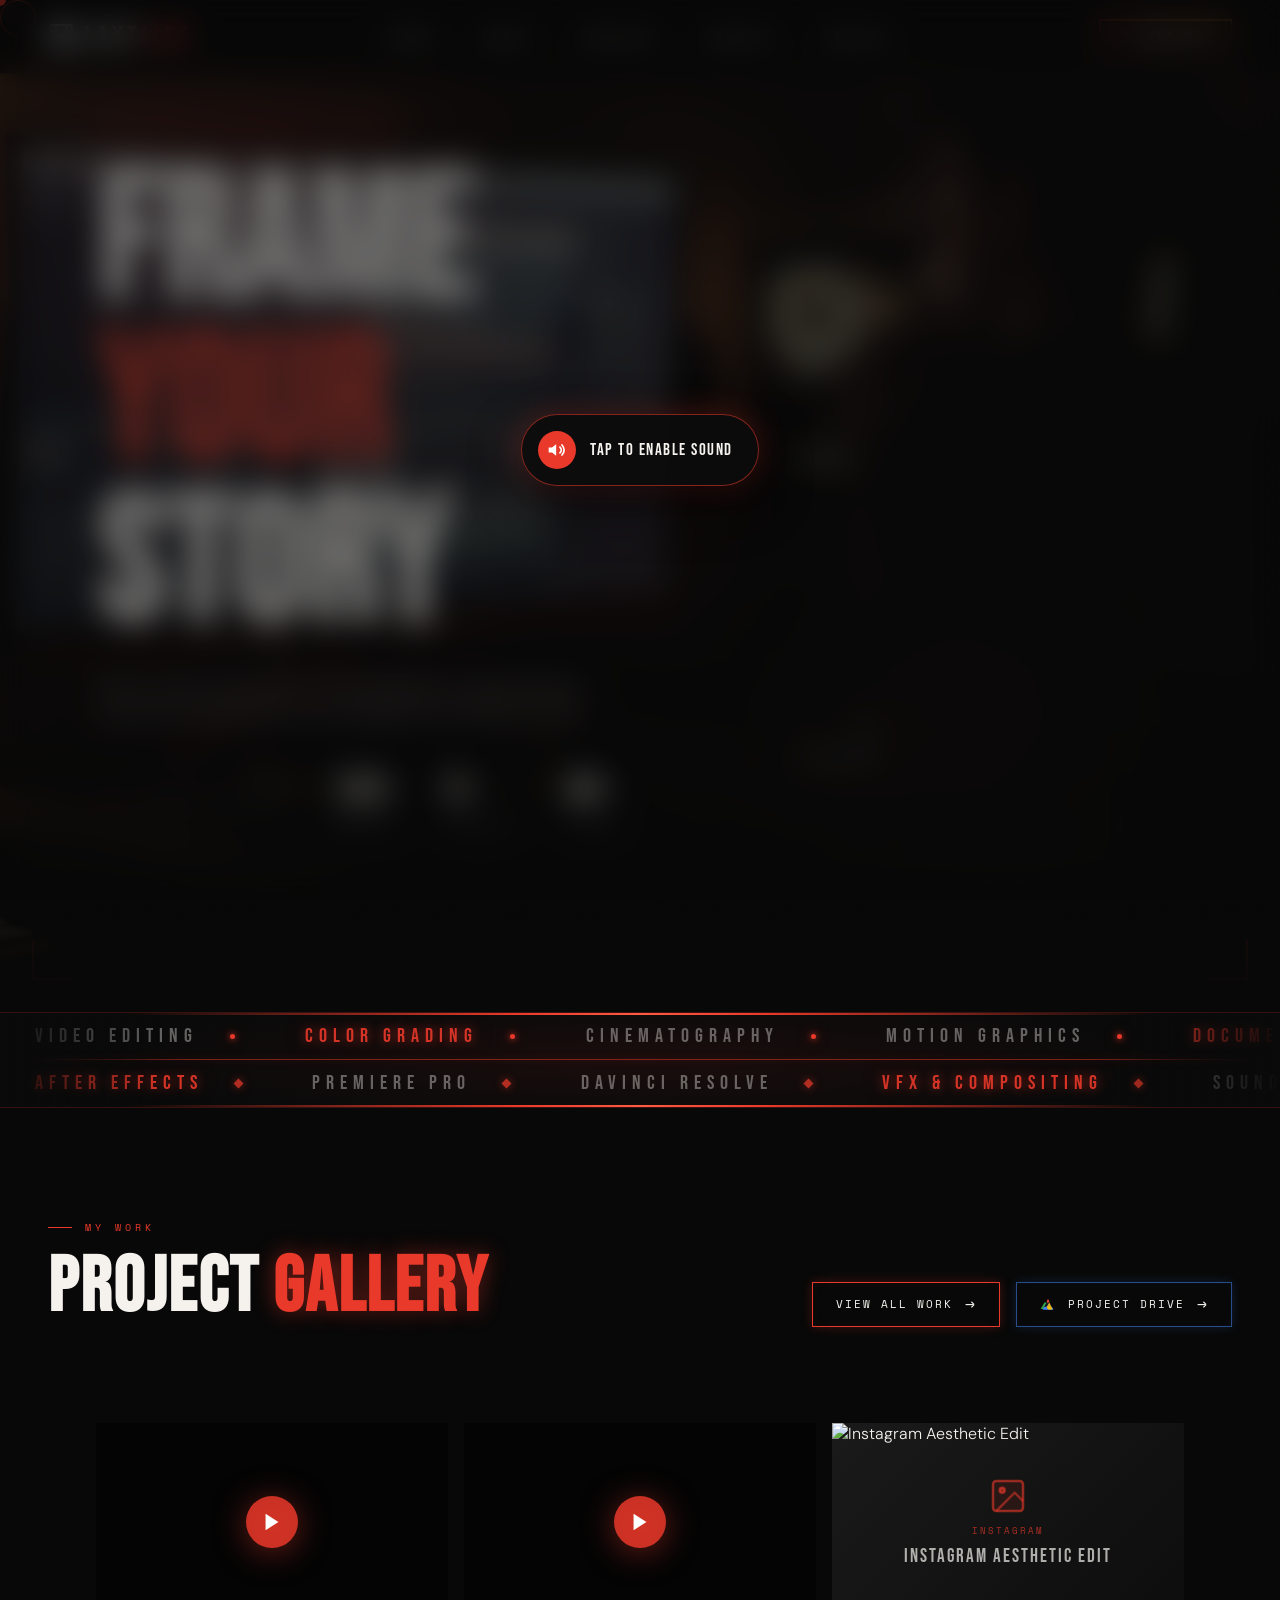
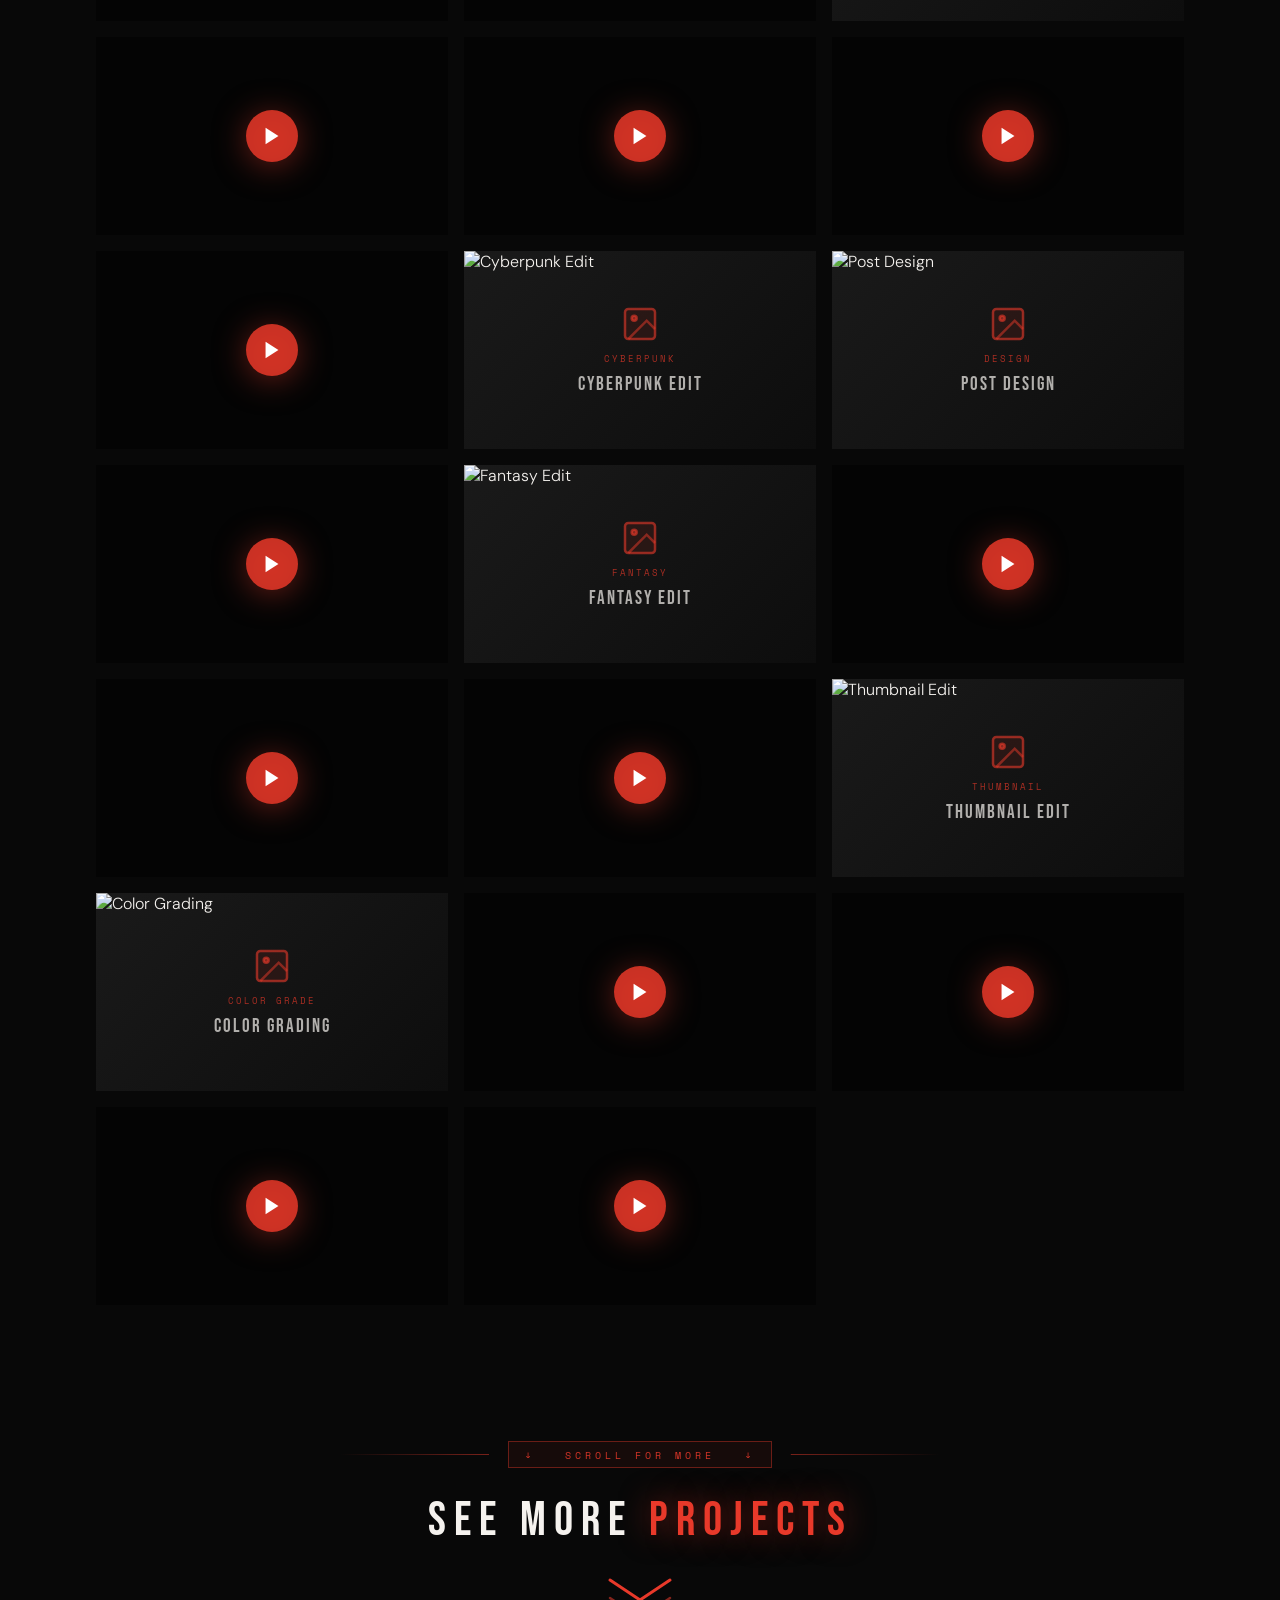
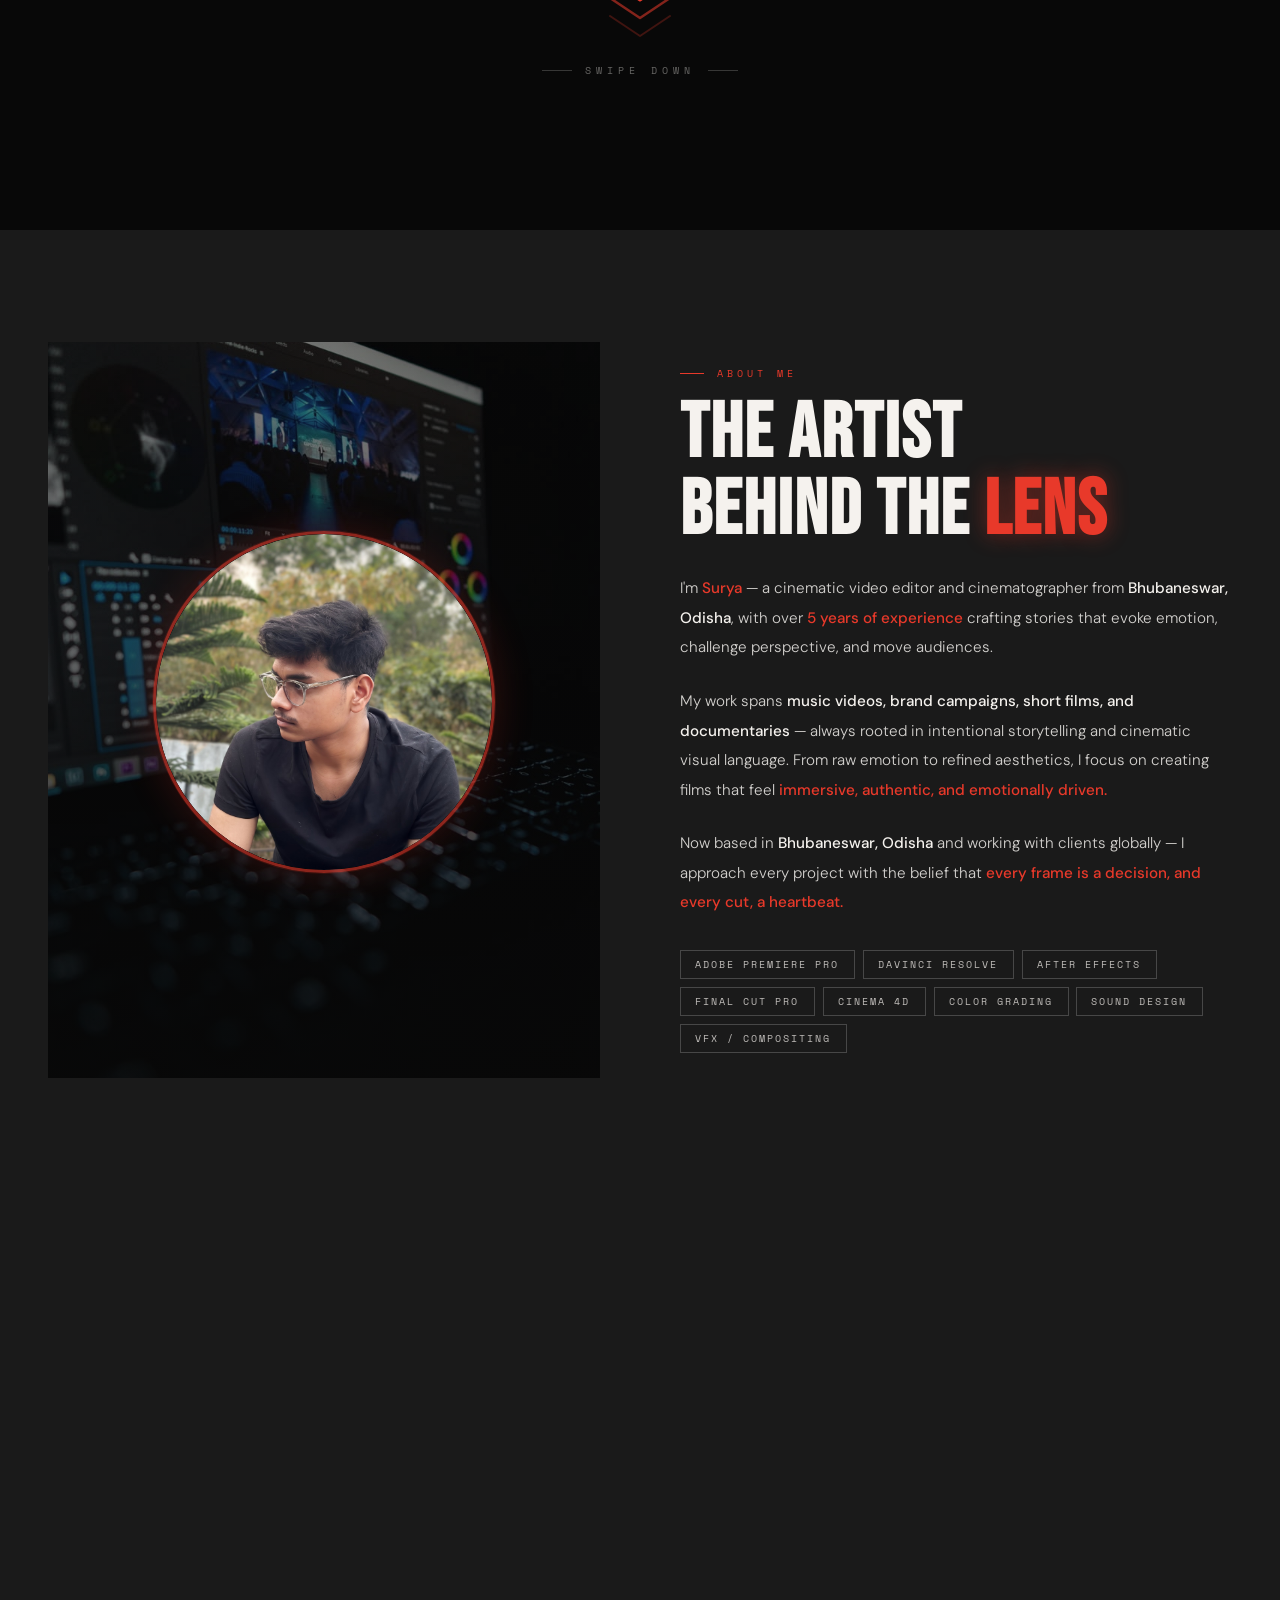
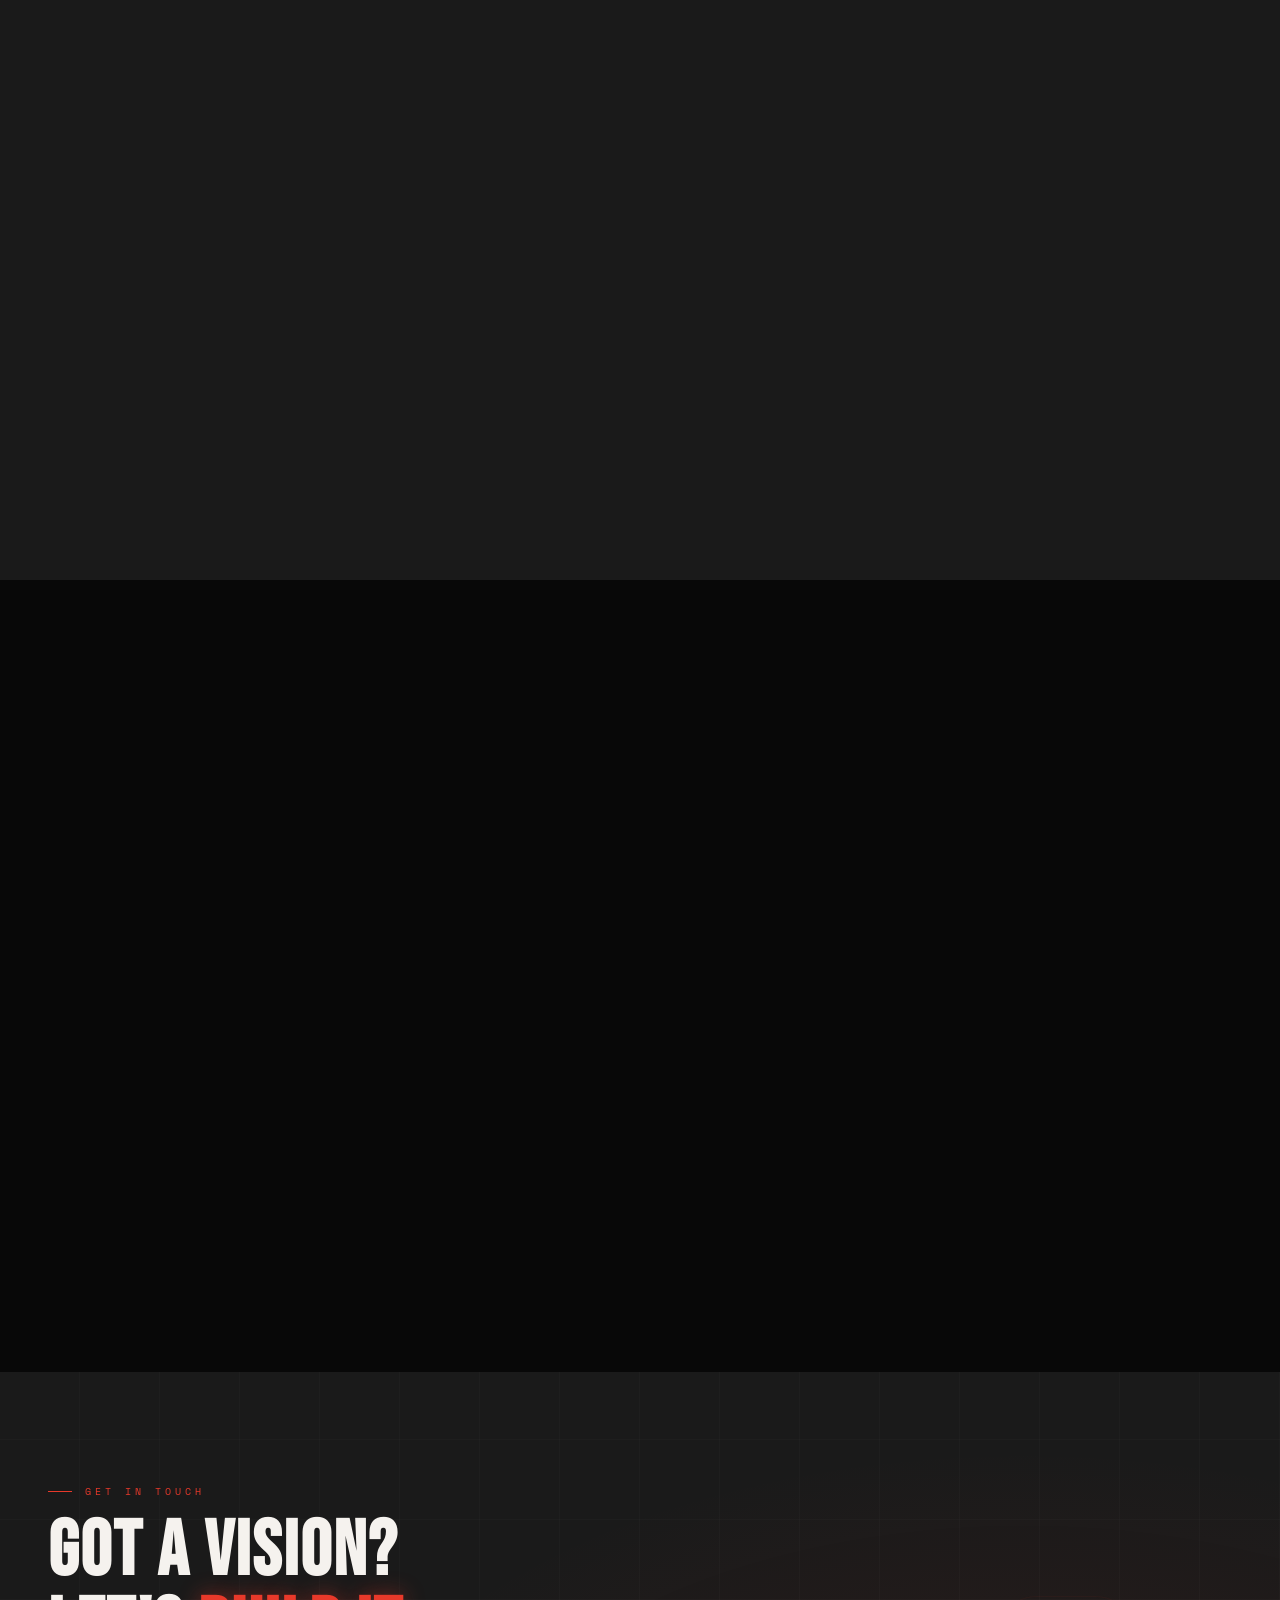
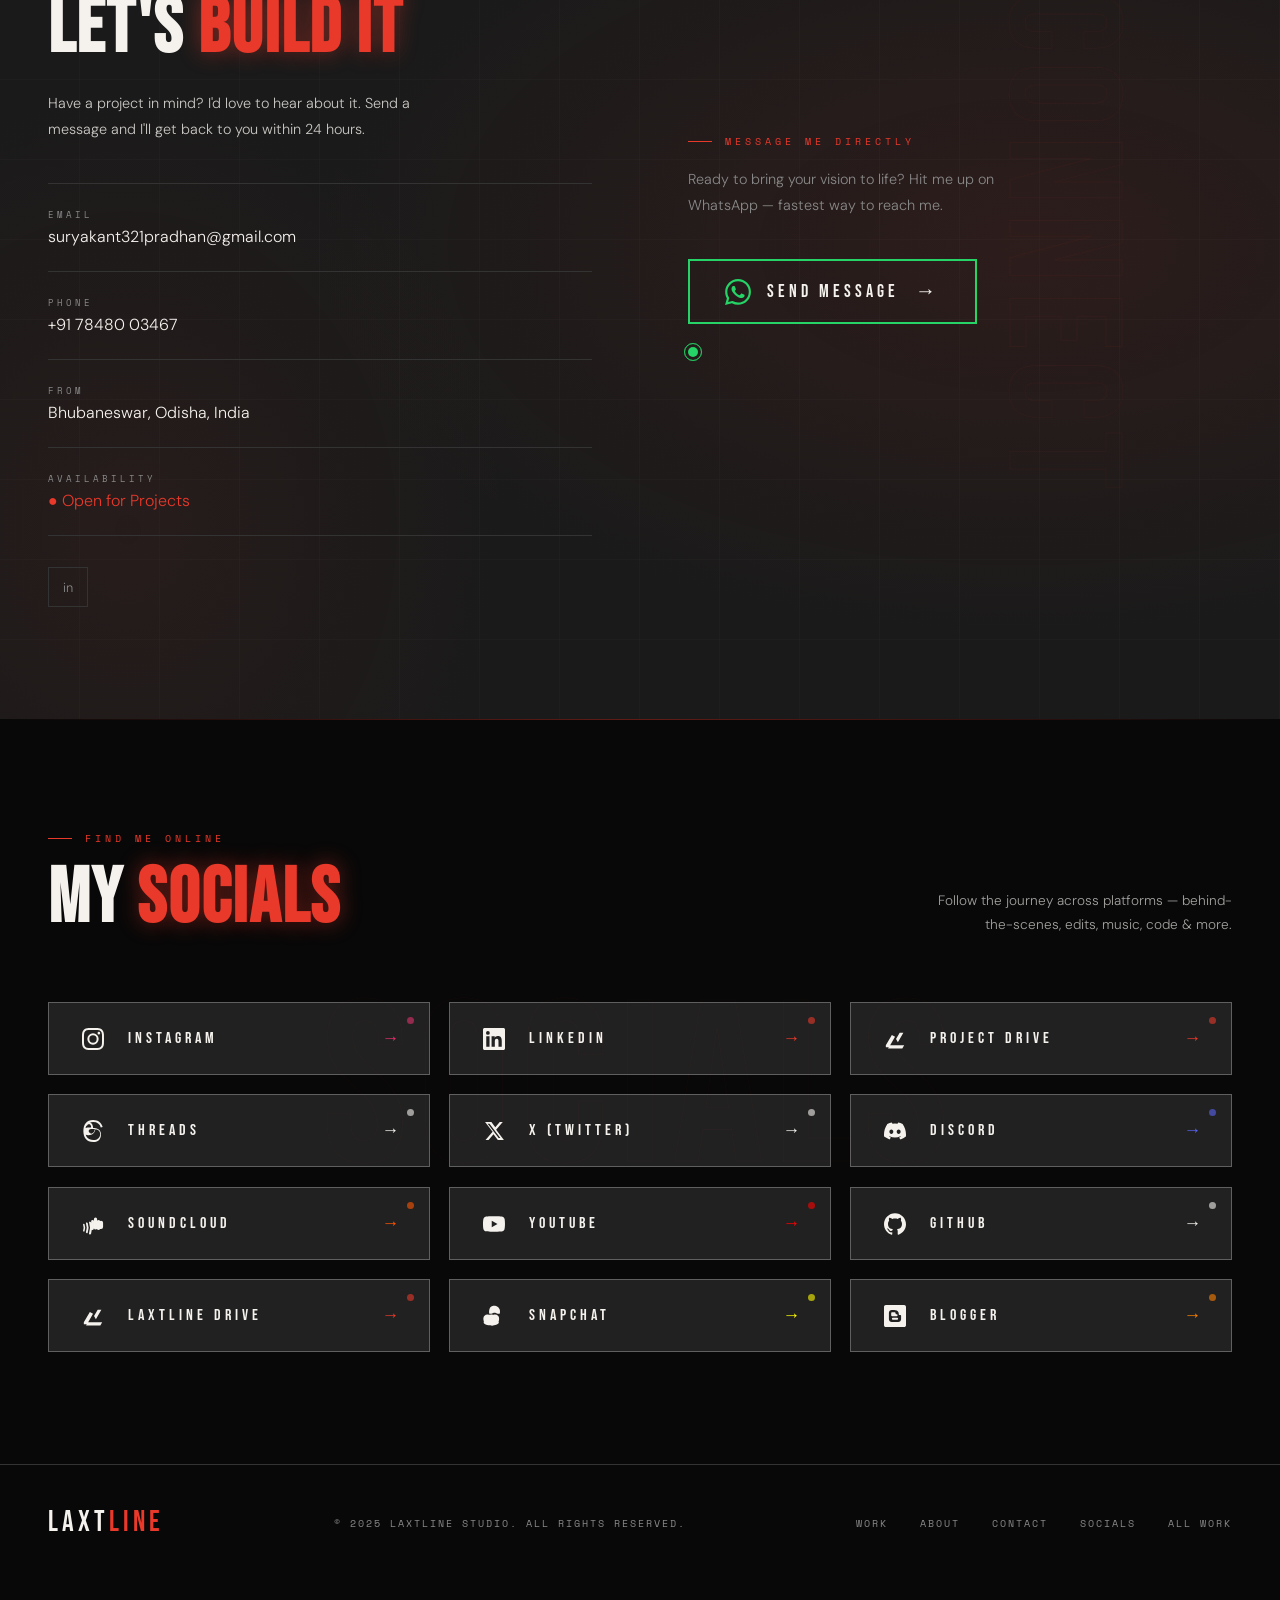
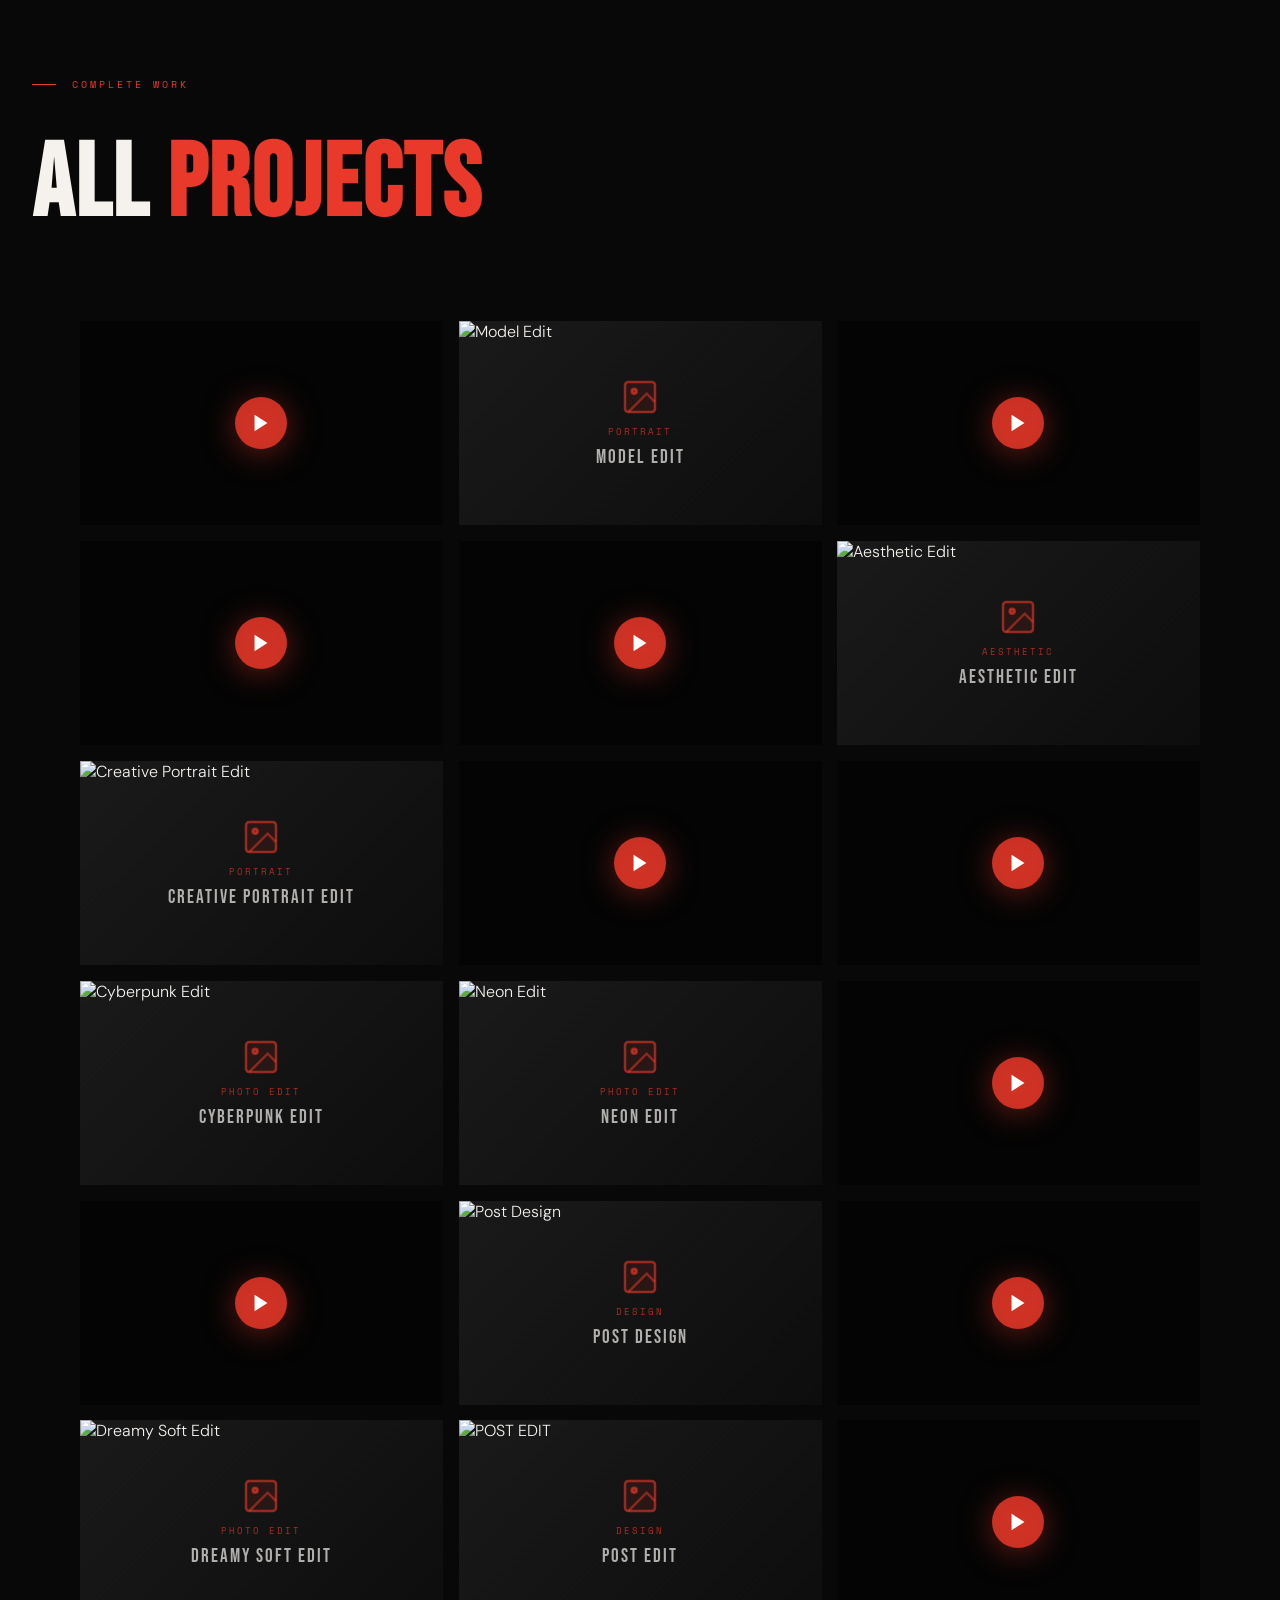
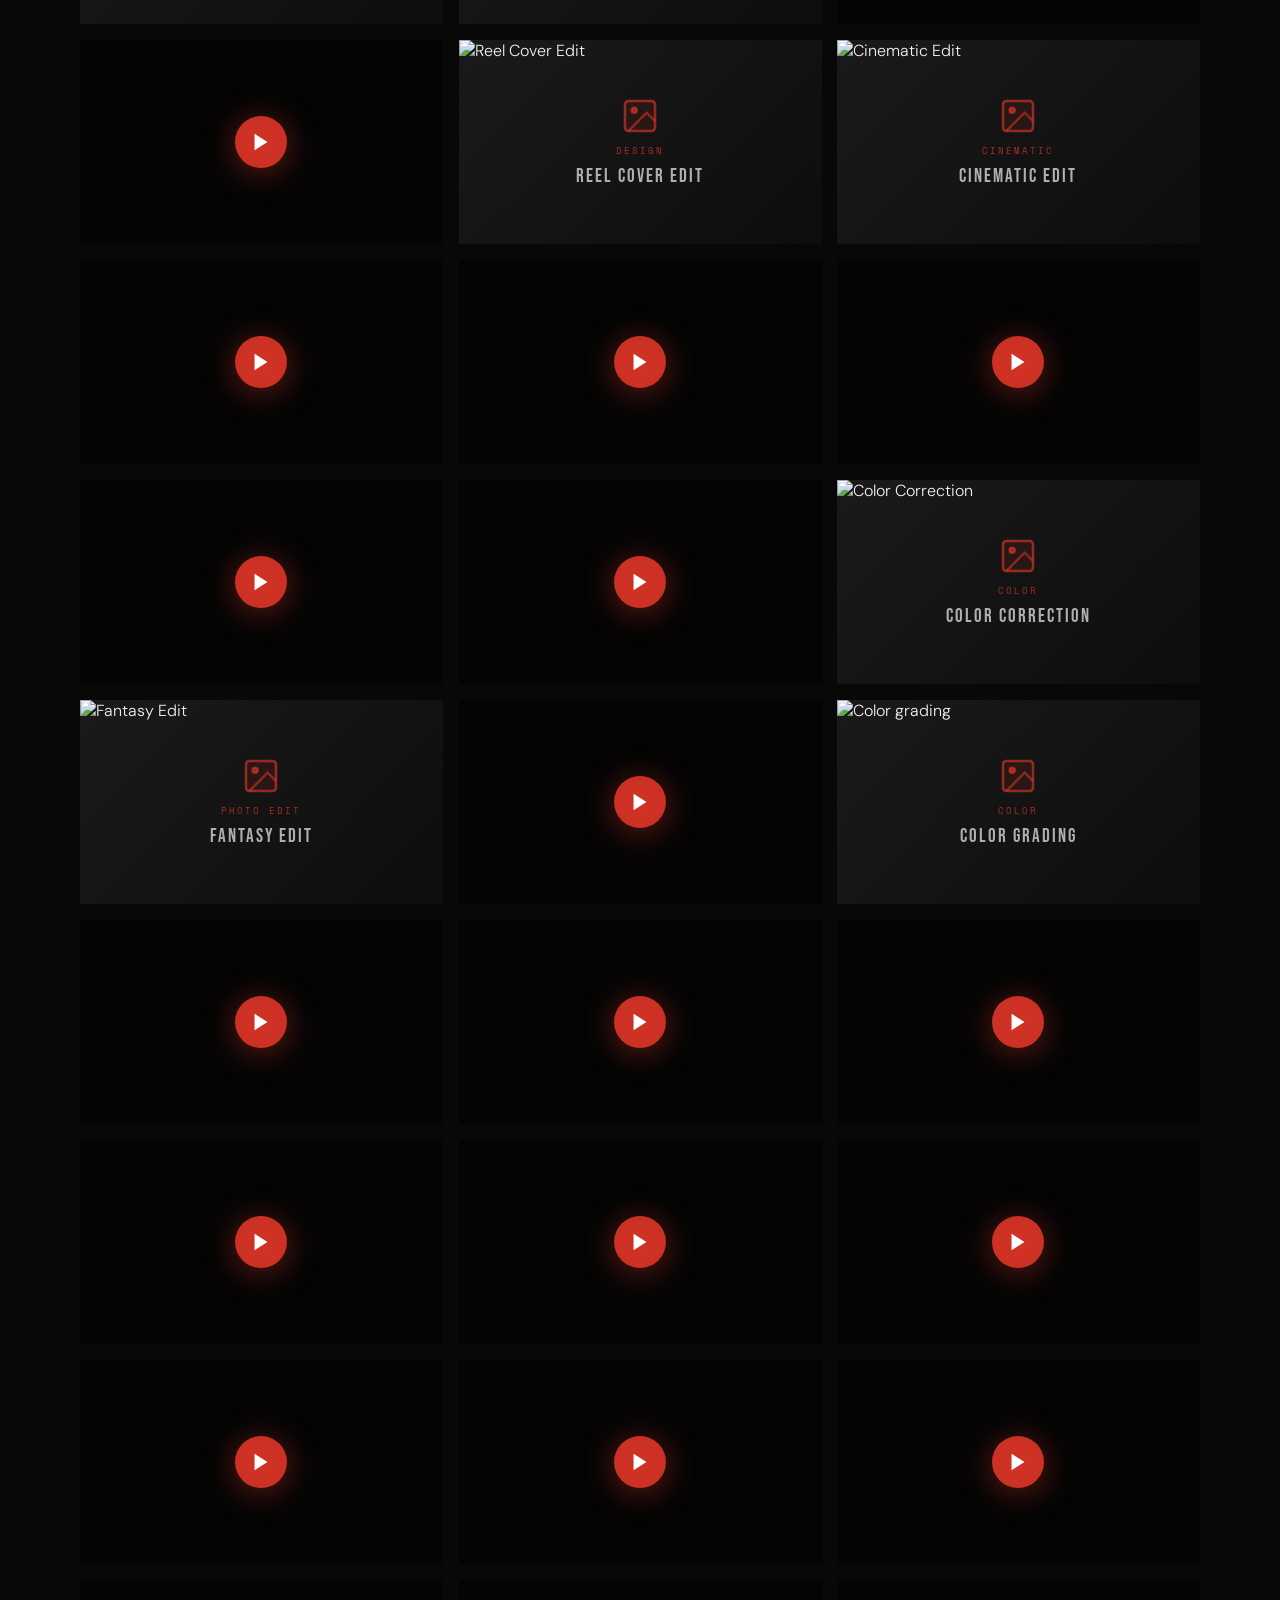
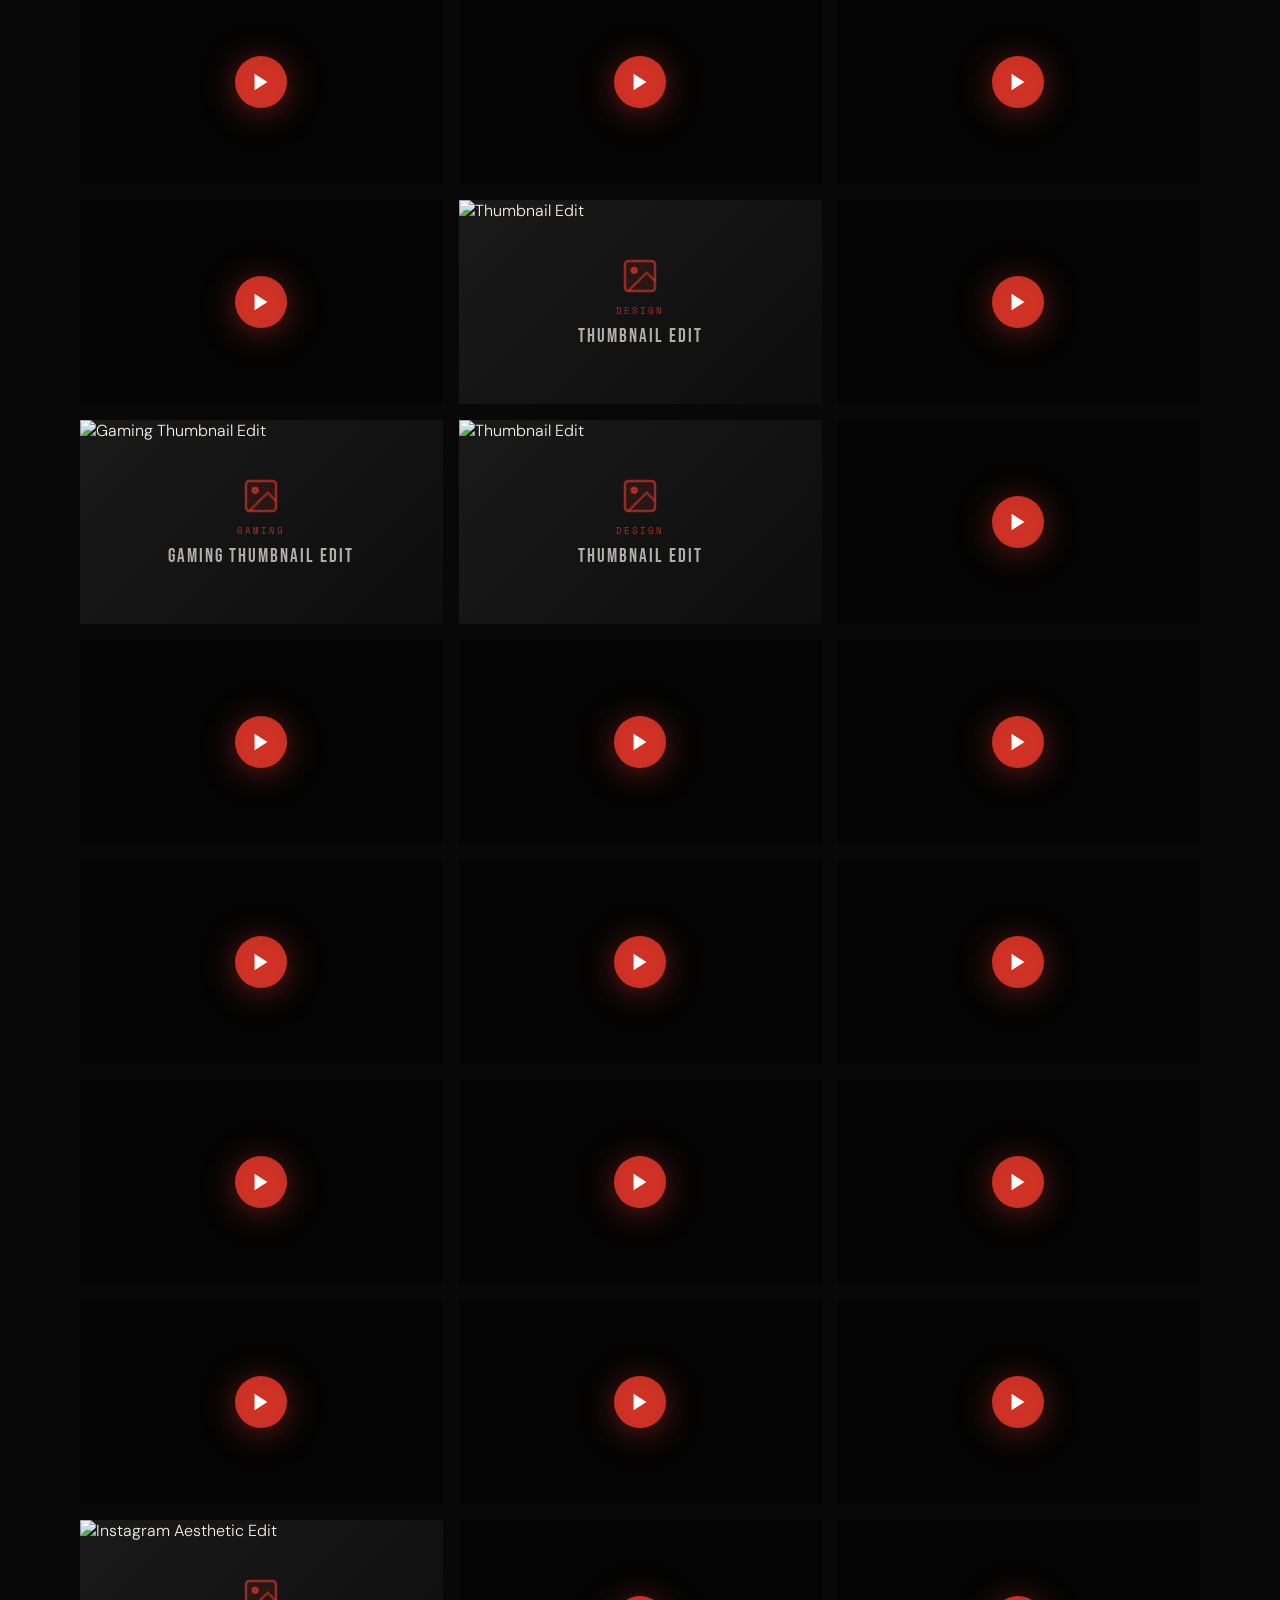
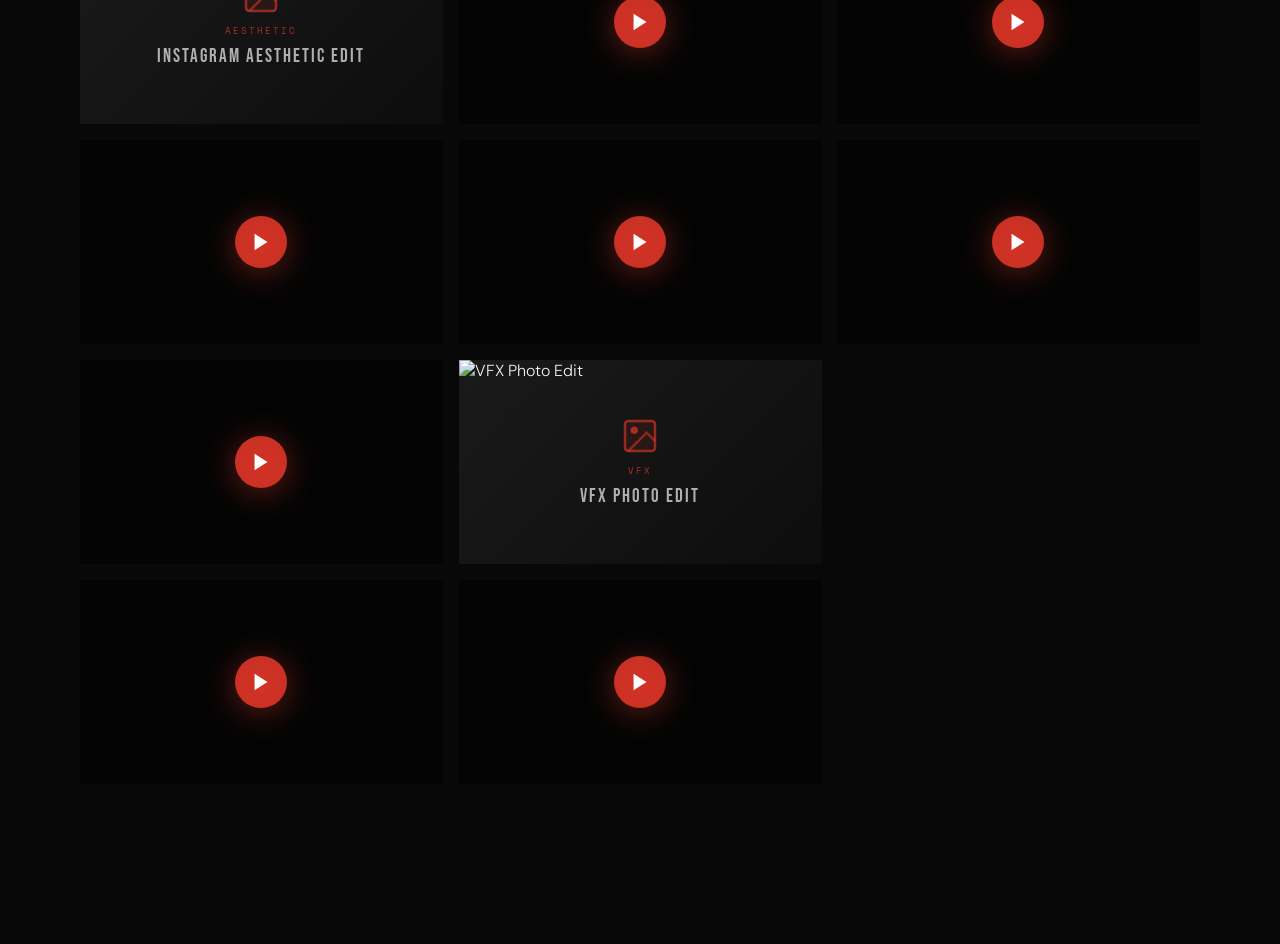
==== index.html @ 8a97f9bb "Initial commit: Laxt Line Studio portfolio website Co-Authored-By: Claude Opus 4.8 (1M context) <nor" ====
﻿<!DOCTYPE html>
<html lang="en">
<head>
<meta charset="UTF-8">
<meta name="viewport" content="width=device-width, initial-scale=1.0">
<meta name="theme-color" content="#080808">

<!-- =====================================================================
     LAXTLINE — Portfolio Website  (single-page, static)
     ---------------------------------------------------------------------
     Stack    : HTML5 + CSS3 + Vanilla JavaScript (zero frameworks)
     Entry    : index.html  →  css/main.css, css/gallery.css
                              →  js/01-cursor-init.js .. js/04-gallery-video.js
     Sections : Hero · Marquee · Work · About · Services · Software ·
                Contact · Socials · All-Work gallery · Fullscreen viewer
     Media    : "All Projects/" (videos+photos) · "Logo  & Background/"
     NOTE     : Real social handles & email are kept as-is on purpose —
                changing them would break the live account links.
     ===================================================================== -->

<!-- ===== SEO / Primary meta (invisible to users, read by search engines) ===== -->
<meta name="description" content="LAXTLINE — visual storyteller & video editor. Cinematic edits, VFX, color grading, gaming montages, photo edits and design. Based in Bhubaneswar, Odisha, India.">
<meta name="keywords" content="LAXTLINE, video editor, visual storyteller, VFX, color grading, cinematic edit, gaming montage, reel editing, motion graphics, photo editing, Bhubaneswar, Odisha, India">
<meta name="author" content="LAXTLINE Studio — Suryakant Pradhan">
<meta name="robots" content="index, follow">
<!-- Canonical + social URLs use a placeholder domain — replace with your real domain when hosted -->
<link rel="canonical" href="https://www.laxtline.com/">

<!-- ===== Open Graph — controls link previews on WhatsApp / Facebook / LinkedIn ===== -->
<meta property="og:type" content="website">
<meta property="og:site_name" content="LAXTLINE">
<meta property="og:title" content="LAXTLINE — Visual Storyteller & Video Editor">
<meta property="og:description" content="Cinematic video edits, VFX, color grading & design by LAXTLINE.">
<meta property="og:image" content="https://www.laxtline.com/Logo%20%20&amp;%20Background/logo.jpeg">
<meta property="og:url" content="https://www.laxtline.com/">

<!-- ===== Twitter / X card — link preview on X ===== -->
<meta name="twitter:card" content="summary_large_image">
<meta name="twitter:title" content="LAXTLINE — Visual Storyteller & Video Editor">
<meta name="twitter:description" content="Cinematic video edits, VFX, color grading & design by LAXTLINE.">
<meta name="twitter:image" content="https://www.laxtline.com/Logo%20%20&amp;%20Background/logo.jpeg">

<title>LAXTLINE — Visual Storyteller & Video Editor</title>

<!-- ===== Favicon (browser tab icon), Apple touch icon & PWA manifest ===== -->
<link rel="icon" type="image/jpeg" href="Logo  &amp; Background/logo.jpeg">
<link rel="apple-touch-icon" href="Logo  &amp; Background/logo.jpeg">
<link rel="manifest" href="site.webmanifest">

<!-- Preconnect for faster font loading -->
<link rel="preconnect" href="https://fonts.googleapis.com">
<link rel="dns-prefetch" href="https://fonts.googleapis.com">
<link rel="preconnect" href="https://fonts.gstatic.com" crossorigin>
<link href="https://fonts.googleapis.com/css2?family=Bebas+Neue&family=DM+Sans:ital,wght@0,300;0,400;0,500;0,700;1,300&family=Space+Mono:wght@400;700&display=swap" rel="stylesheet">
<link rel="stylesheet" href="css/main.css">
<link rel="stylesheet" href="css/gallery.css">

<!-- ===== SECTION ENTRANCE FX (self-contained, GPU-only, reduced-motion safe) ===== -->
<style id="fx-section-anim">
  .fx-label{opacity:0;transform:translateX(-22px);transition:opacity .7s cubic-bezier(.22,.61,.36,1),transform .7s cubic-bezier(.22,.61,.36,1);will-change:opacity,transform}
  .fx-label::before{transform:scaleX(0);transform-origin:left center;transition:transform .7s cubic-bezier(.22,.61,.36,1) .12s}
  .fx-label.fx-in{opacity:1;transform:translateX(0)}
  .fx-label.fx-in::before{transform:scaleX(1)}
  .fx-title{opacity:0;transform:translateY(34px);filter:blur(6px);transition:opacity .8s cubic-bezier(.22,.61,.36,1) .12s,transform .8s cubic-bezier(.22,.61,.36,1) .12s,filter .8s ease .12s;will-change:opacity,transform,filter}
  .fx-title.fx-in{opacity:1;transform:translateY(0);filter:blur(0)}
  .fx-title em{transition:text-shadow .9s ease .35s}
  .fx-title.fx-in em{text-shadow:0 0 22px rgba(232,57,42,.45)}
  .fx-logo-init{opacity:0;transform:translateY(-12px)}
  .fx-logo-in{opacity:1;transform:translateY(0);transition:opacity .8s ease,transform .8s cubic-bezier(.22,.61,.36,1)}
  /* ── Per-section entrance for content (re-plays every time the section enters view) ── */
  .fxe{opacity:0;transform:translateY(26px);transition:opacity .7s cubic-bezier(.22,.61,.36,1),transform .7s cubic-bezier(.22,.61,.36,1);will-change:opacity,transform}
  .fxe-in{opacity:1;transform:none}
  @media (prefers-reduced-motion:reduce){
    .fx-label,.fx-label::before,.fx-title,.fx-logo-init{opacity:1!important;transform:none!important;filter:none!important;transition:none!important}
    .fxe{opacity:1!important;transform:none!important;transition:none!important}
  }
</style>
<script id="fx-section-anim-js">
(function(){
  function init(){
    var prefersReduced = window.matchMedia && window.matchMedia('(prefers-reduced-motion:reduce)').matches;
    // Logo entrance on load
    var logo = document.querySelector('.nav-logo');
    if(logo && !prefersReduced){
      logo.classList.add('fx-logo-init');
      requestAnimationFrame(function(){ requestAnimationFrame(function(){ logo.classList.add('fx-logo-in'); }); });
      setTimeout(function(){ logo.classList.add('fx-logo-in'); }, 1200);
    }
    var heads = document.querySelectorAll('.section-label,.section-title');
    if(!heads.length) return;
    if(prefersReduced){ return; } // CSS leaves them fully visible
    heads.forEach(function(el){ el.classList.add(el.classList.contains('section-label')?'fx-label':'fx-title'); });
    if(!('IntersectionObserver' in window)){
      heads.forEach(function(el){ el.classList.add('fx-in'); });
      return;
    }
    var obs = new IntersectionObserver(function(entries){
      entries.forEach(function(e){ if(e.isIntersecting){ e.target.classList.add('fx-in'); obs.unobserve(e.target); } });
    },{threshold:.15,rootMargin:'0px 0px -60px 0px'});
    heads.forEach(function(el){ obs.observe(el); });
    // Safety: force-show anything still hidden after 2.5s
    setTimeout(function(){
      document.querySelectorAll('.fx-label:not(.fx-in),.fx-title:not(.fx-in)').forEach(function(el){ el.classList.add('fx-in'); });
    }, 2500);
  }
  if(document.readyState==='loading'){ document.addEventListener('DOMContentLoaded', init); }
  else { init(); }
})();
</script>

<!-- ===== PER-SECTION CONTENT ENTRANCE (replays on every scroll-in) ===== -->
<script id="fxe-section-anim-js">
(function(){
  function init(){
    if(window.matchMedia && window.matchMedia('(prefers-reduced-motion:reduce)').matches) return;
    // Sections to animate — everything EXCEPT the project gallery (#work) and all projects (#all-work)
    var SECTIONS = ['#home','#about','#services','#software','#contact','#socials'];
    var groups = [];
    SECTIONS.forEach(function(sel){
      var sec = document.querySelector(sel);
      if(!sec) return;
      // Pick the content elements inside this section to animate (skip the section-title/label that the fx- system already handles)
      var sel2 = '.hero-tag,.hero-title,.hero-sub,.hero-meta,.about-bio,.about-skills,.about-img-wrap,.about-years,.service-item,.sw-category,.contact-info-item,.contact-socials,.whatsapp-btn,.social-btn,.socials-header p,.about-dp-wrap,p';
      var els = Array.prototype.slice.call(sec.querySelectorAll(sel2));
      // De-duplicate (a node matched by two selectors) and keep order
      els = els.filter(function(el,i){ return els.indexOf(el)===i; });
      if(!els.length) return;
      els.forEach(function(el){ el.classList.add('fxe'); });
      groups.push({sec:sec, els:els});
    });
    if(!groups.length) return;

    function play(g){
      g.els.forEach(function(el,i){
        el.style.transitionDelay = Math.min(i*0.06, 0.5)+'s';
        el.classList.add('fxe-in');
      });
    }
    function reset(g){
      g.els.forEach(function(el){
        el.style.transitionDelay = '';
        el.classList.remove('fxe-in');
      });
    }

    if(!('IntersectionObserver' in window)){
      groups.forEach(function(g){ g.els.forEach(function(el){ el.classList.add('fxe-in'); }); });
      return;
    }
    var obs = new IntersectionObserver(function(entries){
      entries.forEach(function(e){
        var g = groups.filter(function(x){ return x.sec===e.target; })[0];
        if(!g) return;
        if(e.isIntersecting){ play(g); }
        else { reset(g); } // reset when fully out of view so it replays on next entry
      });
    },{threshold:.12});
    groups.forEach(function(g){ obs.observe(g.sec); });

    // Safety: force-show after 3s anything stuck hidden while in viewport
    setTimeout(function(){
      groups.forEach(function(g){
        var r = g.sec.getBoundingClientRect();
        if(r.top < window.innerHeight && r.bottom > 0){ play(g); }
      });
    }, 3000);
  }
  if(document.readyState==='loading'){ document.addEventListener('DOMContentLoaded', init); }
  else { init(); }
})();
</script>
</head>
<body>

<!-- CUSTOM CURSOR -->
<script src="js/01-cursor-init.js"></script>

<!-- NAV -->
<nav>
  <a href="#" class="nav-logo">
    <svg width="26" height="26" viewBox="0 0 24 24" fill="none" stroke="white" stroke-width="2" stroke-linecap="round" stroke-linejoin="round" style="flex-shrink:0">
      <rect x="2" y="2" width="20" height="20" rx="2.18" ry="2.18"/>
      <line x1="7" y1="2" x2="7" y2="22"/>
      <line x1="17" y1="2" x2="17" y2="22"/>
      <line x1="2" y1="12" x2="22" y2="12"/>
      <line x1="2" y1="7" x2="7" y2="7"/>
      <line x1="2" y1="17" x2="7" y2="17"/>
      <line x1="17" y1="7" x2="22" y2="7"/>
      <line x1="17" y1="17" x2="22" y2="17"/>
    </svg>
    <span class="nav-logo-text">LAXT<span class="logo-accent">LINE</span></span>
  </a>
  <ul class="nav-links">
    <li><a href="#work">Work</a></li>
    <li><a href="#about">About</a></li>
    <li><a href="#services">Services</a></li>
    <li><a href="#contact">Contact</a></li>
    <li><a href="#socials">Socials</a></li>
  </ul>
  <a href="https://wa.me/917848003467" target="_blank" class="nav-cta"><span class="hire-dot"></span><span class="hire-text">Hire Me</span></a>
  <button class="hamburger" id="hamburger" aria-label="Menu">
    <span></span><span></span><span></span>
  </button>
</nav>

<!-- MOBILE NAV OVERLAY -->
<div class="mobile-nav" id="mobileNav">
  <a href="#work" onclick="closeMobileNav()">Work</a>
  <a href="#about" onclick="closeMobileNav()">About</a>
  <a href="#services" onclick="closeMobileNav()">Services</a>
  <a href="#contact" onclick="closeMobileNav()">Contact</a>
  <a href="#socials" onclick="closeMobileNav()">Socials</a>
  <a href="https://wa.me/917848003467" target="_blank" class="nav-cta-mob"><span class="mob-hire-dot"></span><span class="mob-hire-text">Hire Me</span></a>
</div>

<!-- HERO -->
<section class="hero" id="home">
  <div class="hero-bg">
    <!-- Animated Canvas Background -->
    <canvas id="heroBg" style="position:absolute;inset:0;width:100%;height:100%" aria-hidden="true"></canvas>
    <!-- Hero Background Photo -->
    <img decoding="async" class="hero-photo" src="[data-uri]" alt="Video Editor at Work">

    <!-- Deep red glow blobs -->
    <div class="hero-glow hero-glow-1"></div>
    <div class="hero-glow hero-glow-2"></div>
    <div class="hero-glow hero-glow-3"></div>

    <!-- Diagonal scan lines -->
    <div class="hero-scanlines"></div>

    <!-- Cinematic letterbox bars -->
    <div class="hero-bar-top"></div>
    <div class="hero-bar-bottom"></div>

    <!-- Background huge text -->
    <div class="hero-bg-text">LAXTLINE</div>

    <!-- Film frame corners -->
    <div class="frame-corner fc-tl"></div>
    <div class="frame-corner fc-tr"></div>
    <div class="frame-corner fc-bl"></div>
    <div class="frame-corner fc-br"></div>
  </div>
  <div class="hero-noise"></div>
  <div class="hero-overlay"></div>
  <div class="hero-content">
    <div class="hero-tag">Available for Freelance &mdash; 2025</div>
    <h1 class="hero-title">
      FRAME<br>
      <span>YOUR</span>
      STORY
    </h1>
    <p class="hero-sub">Award-winning video editor & cinematographer crafting cinematic narratives for brands, films, and campaigns that demand to be felt.</p>
    <div class="hero-meta">
      <div class="hero-scroll">
        <span class="hero-scroll-line"></span>
        Scroll to explore
      </div>
      <div class="hero-stats">
        <div>
          <span class="hero-stat-num">120+</span>
          <span class="hero-stat-label">Projects</span>
        </div>
        <div>
          <span class="hero-stat-num">5+</span>
          <span class="hero-stat-label">Years Exp</span>
        </div>
        <div>
          <span class="hero-stat-num">40+</span>
          <span class="hero-stat-label">Clients</span>
        </div>
      </div>
    </div>
  </div>
</section>

<!-- MARQUEE -->
<div class="marquee-wrap">
  <div class="marquee-glow-bg"></div>
  <div class="marquee-fade-l"></div>
  <div class="marquee-fade-r"></div>

  <!-- ROW 1: Left moving -->
  <div class="marquee-row marquee-row-1">
    <div class="marquee-item">VIDEO EDITING <span class="marquee-dot"></span></div>
    <div class="marquee-item hl">COLOR GRADING <span class="marquee-dot"></span></div>
    <div class="marquee-item">CINEMATOGRAPHY <span class="marquee-dot"></span></div>
    <div class="marquee-item">MOTION GRAPHICS <span class="marquee-dot"></span></div>
    <div class="marquee-item hl">DOCUMENTARY <span class="marquee-dot"></span></div>
    <div class="marquee-item">BRAND FILMS <span class="marquee-dot"></span></div>
    <div class="marquee-item">MUSIC VIDEOS <span class="marquee-dot"></span></div>
    <div class="marquee-item hl">COMMERCIAL ADS <span class="marquee-dot"></span></div>
    <!-- duplicate for seamless loop -->
    <div class="marquee-item">VIDEO EDITING <span class="marquee-dot"></span></div>
    <div class="marquee-item hl">COLOR GRADING <span class="marquee-dot"></span></div>
    <div class="marquee-item">CINEMATOGRAPHY <span class="marquee-dot"></span></div>
    <div class="marquee-item">MOTION GRAPHICS <span class="marquee-dot"></span></div>
    <div class="marquee-item hl">DOCUMENTARY <span class="marquee-dot"></span></div>
    <div class="marquee-item">BRAND FILMS <span class="marquee-dot"></span></div>
    <div class="marquee-item">MUSIC VIDEOS <span class="marquee-dot"></span></div>
    <div class="marquee-item hl">COMMERCIAL ADS <span class="marquee-dot"></span></div>
  </div>

  <!-- subtle divider -->
  <div class="marquee-divider"></div>

  <!-- ROW 2: Right moving (reverse) -->
  <div class="marquee-row marquee-row-2">
    <div class="marquee-item hl">AFTER EFFECTS <span class="marquee-diamond"></span></div>
    <div class="marquee-item">PREMIERE PRO <span class="marquee-diamond"></span></div>
    <div class="marquee-item">DAVINCI RESOLVE <span class="marquee-diamond"></span></div>
    <div class="marquee-item hl">VFX & COMPOSITING <span class="marquee-diamond"></span></div>
    <div class="marquee-item">SOUND DESIGN <span class="marquee-diamond"></span></div>
    <div class="marquee-item">REEL EDITING <span class="marquee-diamond"></span></div>
    <div class="marquee-item hl">COLOR SCIENCE <span class="marquee-diamond"></span></div>
    <div class="marquee-item">VISUAL STORYTELLING <span class="marquee-diamond"></span></div>
    <!-- duplicate -->
    <div class="marquee-item hl">AFTER EFFECTS <span class="marquee-diamond"></span></div>
    <div class="marquee-item">PREMIERE PRO <span class="marquee-diamond"></span></div>
    <div class="marquee-item">DAVINCI RESOLVE <span class="marquee-diamond"></span></div>
    <div class="marquee-item hl">VFX & COMPOSITING <span class="marquee-diamond"></span></div>
    <div class="marquee-item">SOUND DESIGN <span class="marquee-diamond"></span></div>
    <div class="marquee-item">REEL EDITING <span class="marquee-diamond"></span></div>
    <div class="marquee-item hl">COLOR SCIENCE <span class="marquee-diamond"></span></div>
    <div class="marquee-item">VISUAL STORYTELLING <span class="marquee-diamond"></span></div>
  </div>
</div>

<!-- WORK -->
<section class="work" id="work">
  <div class="work-header reveal">
    <div>
      <div class="section-label">My Work</div>
      <h2 class="section-title">PROJECT <em>GALLERY</em></h2>
    </div>
    <div style="display:flex;align-items:center;gap:1rem;flex-wrap:wrap">
      <a href="#all-work" class="work-all" id="viewAllBtn"><span>View All Work</span></a>
      <a href="https://drive.google.com/drive/folders/1xaQf4mh_WHaPL5rWU0cE3SF1jF-rqdZw?usp=drive_link" target="_blank" class="work-drive-btn">
        <span class="drive-icon-wrap">
          <svg viewBox="0 0 24 24" xmlns="http://www.w3.org/2000/svg">
            <path d="M6.28 15.988L4.18 19.538l-.002.003a.75.75 0 00.65 1.125H19.17a.75.75 0 00.65-1.125l-.002-.003-2.1-3.55H6.28z" fill="#4285F4"/>
            <path d="M4.178 19.541L9.97 9.577H6.757L.965 19.541h3.213z" fill="#34A853"/>
            <path d="M14.03 9.577l-4.06 6.998 2.1 3.55h6.759l-4.8-10.548z" fill="#FBBC04"/>
            <path d="M12 4.336L9.97 7.778l2.03 3.464L14.03 7.778 12 4.336z" fill="#EA4335"/>
            <path d="M9.97 9.577L6.757 15.988H17.24L14.03 9.577H9.97z" fill="#4285F4" opacity=".15"/>
          </svg>
        </span>
        <span class="drive-label">Project Drive</span>
        <span class="drive-arrow">→</span>
      </a>
    </div>
  </div>

  <!-- ===================================================================
       PROJECT GALLERY GRID
       Every card below follows the SAME pattern (this note explains all of them):

       <div class="gal-item"            ← one gallery card (masonry column item)
            data-type="video|photo"     ← media kind shown in the card
            data-fs-type="video|photo"  ← media kind opened in the fullscreen viewer
            data-fs-src="path/to/file"  ← file used by the fullscreen viewer
            data-fs-cat="Category"      ← label shown in the viewer
            data-fs-name="Title">       ← title shown in the viewer
         <div class="gal-media-wrap">   ← ratio box; JS sets its height to the media
           <video class="gal-video" ... preload="metadata">
             <source data-src="..."> ← data-src (not src) = lazy load; JS swaps it in
           <div class="gal-overlay">      ← dark gradient on hover
           <div class="vid-thumb-overlay">← play icon shown on the thumbnail
           <div class="gal-play-btn">     ← click target → galTogglePlay()
           <div class="gal-bottom">       ← category + title + mute button (on hover)

       Photos use <img class="gal-photo" loading="lazy"> instead of <video>.
       Add a new card by copying one block and changing the data-* + file path.
       ==================================================================== -->
  <div class="gallery-grid" id="projectGalleryGrid">
    <div class="gal-item" data-type="video" data-fs-type="video" data-fs-src="https://res.cloudinary.com/khkzlvqg/video/upload/Velocity_Character_Edit_rpbfzf.mp4" data-fs-cat="Velocity" data-fs-name="Velocity Character Edit">
      <div class="gal-media-wrap">
        <video class="gal-video" id="pg01" loop playsinline preload="metadata" muted>
          <source data-src="https://res.cloudinary.com/khkzlvqg/video/upload/Velocity_Character_Edit_rpbfzf.mp4" type="video/mp4">
        </video>
        <div class="gal-overlay"></div>
        <div class="vid-thumb-overlay"><svg viewBox="0 0 24 24" fill="white"><polygon points="5,3 19,12 5,21"/></svg></div>
        <div class="gal-play-btn" onclick="galTogglePlay('pg01',this)"><svg viewBox="0 0 24 24" fill="white"><polygon points="5,3 19,12 5,21"/></svg></div>
        <div class="gal-bottom"><div class="gal-info"><span class="gal-cat">Velocity</span><span class="gal-name">Velocity Character Edit</span></div><button class="gal-mute-btn" title="Mute/Unmute"><svg class="icon-muted" viewBox="0 0 24 24" fill="none" stroke="white" stroke-width="2" style="display:none"><polygon points="11,5 6,9 2,9 2,15 6,15 11,19" fill="white"/><line x1="15" y1="9" x2="21" y2="15"/><line x1="21" y1="9" x2="15" y2="15"/></svg><svg class="icon-sound" viewBox="0 0 24 24" fill="none" stroke="white" stroke-width="2"><polygon points="11,5 6,9 2,9 2,15 6,15 11,19" fill="white"/><path d="M15.5 8.5 Q19 12 15.5 15.5" fill="none"/><path d="M18 6 Q23 12 18 18" fill="none"/></svg></button></div>
      </div>
    </div>
    <div class="gal-item" data-type="video" data-fs-type="video" data-fs-src="https://res.cloudinary.com/khkzlvqg/video/upload/Velocity_Edit_ltmzhh.mp4" data-fs-cat="Velocity" data-fs-name="Velocity Edit">
      <div class="gal-media-wrap">
        <video class="gal-video" id="pg02" loop playsinline preload="metadata" muted>
          <source data-src="https://res.cloudinary.com/khkzlvqg/video/upload/Velocity_Edit_ltmzhh.mp4" type="video/mp4">
        </video>
        <div class="gal-overlay"></div>
        <div class="vid-thumb-overlay"><svg viewBox="0 0 24 24" fill="white"><polygon points="5,3 19,12 5,21"/></svg></div>
        <div class="gal-play-btn" onclick="galTogglePlay('pg02',this)"><svg viewBox="0 0 24 24" fill="white"><polygon points="5,3 19,12 5,21"/></svg></div>
        <div class="gal-bottom"><div class="gal-info"><span class="gal-cat">Velocity</span><span class="gal-name">Velocity Edit</span></div><button class="gal-mute-btn" title="Mute/Unmute"><svg class="icon-muted" viewBox="0 0 24 24" fill="none" stroke="white" stroke-width="2" style="display:none"><polygon points="11,5 6,9 2,9 2,15 6,15 11,19" fill="white"/><line x1="15" y1="9" x2="21" y2="15"/><line x1="21" y1="9" x2="15" y2="15"/></svg><svg class="icon-sound" viewBox="0 0 24 24" fill="none" stroke="white" stroke-width="2"><polygon points="11,5 6,9 2,9 2,15 6,15 11,19" fill="white"/><path d="M15.5 8.5 Q19 12 15.5 15.5" fill="none"/><path d="M18 6 Q23 12 18 18" fill="none"/></svg></button></div>
      </div>
    </div>
    <div class="gal-item gal-wide" data-type="video" data-fs-type="video" data-fs-src="https://res.cloudinary.com/khkzlvqg/video/upload/Velocity_Reel_Edit_nwjcsx.mp4" data-fs-cat="Velocity" data-fs-name="Velocity Reel Edit">
      <div class="gal-media-wrap">
        <video class="gal-video" id="pg03" loop playsinline preload="metadata" muted>
          <source data-src="https://res.cloudinary.com/khkzlvqg/video/upload/Velocity_Reel_Edit_nwjcsx.mp4" type="video/mp4">
        </video>
        <div class="gal-overlay"></div>
        <div class="vid-thumb-overlay"><svg viewBox="0 0 24 24" fill="white"><polygon points="5,3 19,12 5,21"/></svg></div>
        <div class="gal-play-btn" onclick="galTogglePlay('pg03',this)"><svg viewBox="0 0 24 24" fill="white"><polygon points="5,3 19,12 5,21"/></svg></div>
        <div class="gal-bottom"><div class="gal-info"><span class="gal-cat">Velocity</span><span class="gal-name">Velocity Reel Edit</span></div><button class="gal-mute-btn" title="Mute/Unmute"><svg class="icon-muted" viewBox="0 0 24 24" fill="none" stroke="white" stroke-width="2" style="display:none"><polygon points="11,5 6,9 2,9 2,15 6,15 11,19" fill="white"/><line x1="15" y1="9" x2="21" y2="15"/><line x1="21" y1="9" x2="15" y2="15"/></svg><svg class="icon-sound" viewBox="0 0 24 24" fill="none" stroke="white" stroke-width="2"><polygon points="11,5 6,9 2,9 2,15 6,15 11,19" fill="white"/><path d="M15.5 8.5 Q19 12 15.5 15.5" fill="none"/><path d="M18 6 Q23 12 18 18" fill="none"/></svg></button></div>
      </div>
    </div>
    <div class="gal-item" data-type="video" data-fs-type="video" data-fs-src="https://res.cloudinary.com/khkzlvqg/video/upload/Vfx_Edit_lngqt3.mp4" data-fs-cat="VFX" data-fs-name="VFX Edit">
      <div class="gal-media-wrap">
        <video class="gal-video" id="pg04" loop playsinline preload="metadata" muted>
          <source data-src="https://res.cloudinary.com/khkzlvqg/video/upload/Vfx_Edit_lngqt3.mp4" type="video/mp4">
        </video>
        <div class="gal-overlay"></div>
        <div class="vid-thumb-overlay"><svg viewBox="0 0 24 24" fill="white"><polygon points="5,3 19,12 5,21"/></svg></div>
        <div class="gal-play-btn" onclick="galTogglePlay('pg04',this)"><svg viewBox="0 0 24 24" fill="white"><polygon points="5,3 19,12 5,21"/></svg></div>
        <div class="gal-bottom"><div class="gal-info"><span class="gal-cat">VFX</span><span class="gal-name">VFX Edit</span></div><button class="gal-mute-btn" title="Mute/Unmute"><svg class="icon-muted" viewBox="0 0 24 24" fill="none" stroke="white" stroke-width="2" style="display:none"><polygon points="11,5 6,9 2,9 2,15 6,15 11,19" fill="white"/><line x1="15" y1="9" x2="21" y2="15"/><line x1="21" y1="9" x2="15" y2="15"/></svg><svg class="icon-sound" viewBox="0 0 24 24" fill="none" stroke="white" stroke-width="2"><polygon points="11,5 6,9 2,9 2,15 6,15 11,19" fill="white"/><path d="M15.5 8.5 Q19 12 15.5 15.5" fill="none"/><path d="M18 6 Q23 12 18 18" fill="none"/></svg></button></div>
      </div>
    </div>
    <div class="gal-item" data-type="video" data-fs-type="video" data-fs-src="https://res.cloudinary.com/khkzlvqg/video/upload/Aesthetic_Edit_jcsgkz.mp4" data-fs-cat="Aesthetic" data-fs-name="Aesthetic Edit">
      <div class="gal-media-wrap">
        <video class="gal-video" id="pg05" loop playsinline preload="metadata" muted>
          <source data-src="https://res.cloudinary.com/khkzlvqg/video/upload/Aesthetic_Edit_jcsgkz.mp4" type="video/mp4">
        </video>
        <div class="gal-overlay"></div>
        <div class="vid-thumb-overlay"><svg viewBox="0 0 24 24" fill="white"><polygon points="5,3 19,12 5,21"/></svg></div>
        <div class="gal-play-btn" onclick="galTogglePlay('pg05',this)"><svg viewBox="0 0 24 24" fill="white"><polygon points="5,3 19,12 5,21"/></svg></div>
        <div class="gal-bottom"><div class="gal-info"><span class="gal-cat">Aesthetic</span><span class="gal-name">Aesthetic Edit</span></div><button class="gal-mute-btn" title="Mute/Unmute"><svg class="icon-muted" viewBox="0 0 24 24" fill="none" stroke="white" stroke-width="2" style="display:none"><polygon points="11,5 6,9 2,9 2,15 6,15 11,19" fill="white"/><line x1="15" y1="9" x2="21" y2="15"/><line x1="21" y1="9" x2="15" y2="15"/></svg><svg class="icon-sound" viewBox="0 0 24 24" fill="none" stroke="white" stroke-width="2"><polygon points="11,5 6,9 2,9 2,15 6,15 11,19" fill="white"/><path d="M15.5 8.5 Q19 12 15.5 15.5" fill="none"/><path d="M18 6 Q23 12 18 18" fill="none"/></svg></button></div>
      </div>
    </div>
    <div class="gal-item gal-wide" data-type="photo" data-fs-type="photo" data-fs-src="https://res.cloudinary.com/khkzlvqg/image/upload/v1783788608/Color_grading_znp84a.jpg" data-fs-cat="Color Grade" data-fs-name="Color Grading">
      <div class="gal-media-wrap">
        <img decoding="async" class="gal-photo" src="https://res.cloudinary.com/khkzlvqg/image/upload/v1783788608/Color_grading_znp84a.jpg" alt="Color Grading" loading="lazy">
        <div class="gal-overlay"></div>
        <div class="gal-bottom"><div class="gal-info"><span class="gal-cat">Color Grade</span><span class="gal-name">Color Grading</span></div></div>
      </div>
    </div>
    <div class="gal-item" data-type="video" data-fs-type="video" data-fs-src="https://res.cloudinary.com/khkzlvqg/video/upload/Commercial_Edit_drwjlw.mp4" data-fs-cat="Commercial" data-fs-name="Commercial Edit">
      <div class="gal-media-wrap">
        <video class="gal-video" id="pg06" loop playsinline preload="metadata" muted>
          <source data-src="https://res.cloudinary.com/khkzlvqg/video/upload/Commercial_Edit_drwjlw.mp4" type="video/mp4">
        </video>
        <div class="gal-overlay"></div>
        <div class="vid-thumb-overlay"><svg viewBox="0 0 24 24" fill="white"><polygon points="5,3 19,12 5,21"/></svg></div>
        <div class="gal-play-btn" onclick="galTogglePlay('pg06',this)"><svg viewBox="0 0 24 24" fill="white"><polygon points="5,3 19,12 5,21"/></svg></div>
        <div class="gal-bottom"><div class="gal-info"><span class="gal-cat">Commercial</span><span class="gal-name">Commercial Edit</span></div><button class="gal-mute-btn" title="Mute/Unmute"><svg class="icon-muted" viewBox="0 0 24 24" fill="none" stroke="white" stroke-width="2" style="display:none"><polygon points="11,5 6,9 2,9 2,15 6,15 11,19" fill="white"/><line x1="15" y1="9" x2="21" y2="15"/><line x1="21" y1="9" x2="15" y2="15"/></svg><svg class="icon-sound" viewBox="0 0 24 24" fill="none" stroke="white" stroke-width="2"><polygon points="11,5 6,9 2,9 2,15 6,15 11,19" fill="white"/><path d="M15.5 8.5 Q19 12 15.5 15.5" fill="none"/><path d="M18 6 Q23 12 18 18" fill="none"/></svg></button></div>
      </div>
    </div>
    <div class="gal-item gal-wide" data-type="video" data-fs-type="video" data-fs-src="https://res.cloudinary.com/khkzlvqg/video/upload/Commercial_Edit_vbutkw.mp4" data-fs-cat="Commercial" data-fs-name="Commercial Edit II">
      <div class="gal-media-wrap">
        <video class="gal-video" id="pg07" loop playsinline preload="metadata" muted>
          <source data-src="https://res.cloudinary.com/khkzlvqg/video/upload/Commercial_Edit_vbutkw.mp4" type="video/mp4">
        </video>
        <div class="gal-overlay"></div>
        <div class="vid-thumb-overlay"><svg viewBox="0 0 24 24" fill="white"><polygon points="5,3 19,12 5,21"/></svg></div>
        <div class="gal-play-btn" onclick="galTogglePlay('pg07',this)"><svg viewBox="0 0 24 24" fill="white"><polygon points="5,3 19,12 5,21"/></svg></div>
        <div class="gal-bottom"><div class="gal-info"><span class="gal-cat">Commercial</span><span class="gal-name">Commercial Edit II</span></div><button class="gal-mute-btn" title="Mute/Unmute"><svg class="icon-muted" viewBox="0 0 24 24" fill="none" stroke="white" stroke-width="2" style="display:none"><polygon points="11,5 6,9 2,9 2,15 6,15 11,19" fill="white"/><line x1="15" y1="9" x2="21" y2="15"/><line x1="21" y1="9" x2="15" y2="15"/></svg><svg class="icon-sound" viewBox="0 0 24 24" fill="none" stroke="white" stroke-width="2"><polygon points="11,5 6,9 2,9 2,15 6,15 11,19" fill="white"/><path d="M15.5 8.5 Q19 12 15.5 15.5" fill="none"/><path d="M18 6 Q23 12 18 18" fill="none"/></svg></button></div>
      </div>
    </div>
    <div class="gal-item" data-type="video" data-fs-type="video" data-fs-src="https://res.cloudinary.com/khkzlvqg/video/upload/Commercial_Edit_drwjlw.mp4" data-fs-cat="Corporate" data-fs-name="Corporate Edit">
      <div class="gal-media-wrap">
        <video class="gal-video" id="pg08" loop playsinline preload="metadata" muted>
          <source data-src="https://res.cloudinary.com/khkzlvqg/video/upload/Commercial_Edit_drwjlw.mp4" type="video/mp4">
        </video>
        <div class="gal-overlay"></div>
        <div class="vid-thumb-overlay"><svg viewBox="0 0 24 24" fill="white"><polygon points="5,3 19,12 5,21"/></svg></div>
        <div class="gal-play-btn" onclick="galTogglePlay('pg08',this)"><svg viewBox="0 0 24 24" fill="white"><polygon points="5,3 19,12 5,21"/></svg></div>
        <div class="gal-bottom"><div class="gal-info"><span class="gal-cat">Corporate</span><span class="gal-name">Corporate Edit</span></div><button class="gal-mute-btn" title="Mute/Unmute"><svg class="icon-muted" viewBox="0 0 24 24" fill="none" stroke="white" stroke-width="2" style="display:none"><polygon points="11,5 6,9 2,9 2,15 6,15 11,19" fill="white"/><line x1="15" y1="9" x2="21" y2="15"/><line x1="21" y1="9" x2="15" y2="15"/></svg><svg class="icon-sound" viewBox="0 0 24 24" fill="none" stroke="white" stroke-width="2"><polygon points="11,5 6,9 2,9 2,15 6,15 11,19" fill="white"/><path d="M15.5 8.5 Q19 12 15.5 15.5" fill="none"/><path d="M18 6 Q23 12 18 18" fill="none"/></svg></button></div>
      </div>
    </div>
    <div class="gal-item gal-wide" data-type="photo" data-fs-type="photo" data-fs-src="https://res.cloudinary.com/khkzlvqg/image/upload/v1783788711/Cyberpunk_Edit_eapg4z.jpg" data-fs-cat="Cyberpunk" data-fs-name="Cyberpunk Edit">
      <div class="gal-media-wrap">
        <img decoding="async" class="gal-photo" src="https://res.cloudinary.com/khkzlvqg/image/upload/v1783788711/Cyberpunk_Edit_eapg4z.jpg" alt="Cyberpunk Edit" loading="lazy">
        <div class="gal-overlay"></div>
        <div class="gal-bottom"><div class="gal-info"><span class="gal-cat">Cyberpunk</span><span class="gal-name">Cyberpunk Edit</span></div></div>
      </div>
    </div>
    <div class="gal-item gal-wide" data-type="photo" data-fs-type="photo" data-fs-src="https://res.cloudinary.com/khkzlvqg/image/upload/v1783788722/Fantasy_Edit_h9gjpq.jpg" data-fs-cat="Fantasy" data-fs-name="Fantasy Edit">
      <div class="gal-media-wrap">
        <img decoding="async" class="gal-photo" src="https://res.cloudinary.com/khkzlvqg/image/upload/v1783788722/Fantasy_Edit_h9gjpq.jpg" alt="Fantasy Edit" loading="lazy">
        <div class="gal-overlay"></div>
        <div class="gal-bottom"><div class="gal-info"><span class="gal-cat">Fantasy</span><span class="gal-name">Fantasy Edit</span></div></div>
      </div>
    </div>
    <div class="gal-item gal-wide" data-type="video" data-fs-type="video" data-fs-src="All Projects/Gaming Shorts Edit..mp4" data-fs-cat="Gaming" data-fs-name="Gaming Shorts Edit">
      <div class="gal-media-wrap">
        <video class="gal-video" id="pg09" loop playsinline preload="metadata" muted>
          <source data-src="All Projects/Gaming Shorts Edit..mp4" type="video/mp4">
        </video>
        <div class="gal-overlay"></div>
        <div class="vid-thumb-overlay"><svg viewBox="0 0 24 24" fill="white"><polygon points="5,3 19,12 5,21"/></svg></div>
        <div class="gal-play-btn" onclick="galTogglePlay('pg09',this)"><svg viewBox="0 0 24 24" fill="white"><polygon points="5,3 19,12 5,21"/></svg></div>
        <div class="gal-bottom"><div class="gal-info"><span class="gal-cat">Gaming</span><span class="gal-name">Gaming Shorts Edit</span></div><button class="gal-mute-btn" title="Mute/Unmute"><svg class="icon-muted" viewBox="0 0 24 24" fill="none" stroke="white" stroke-width="2" style="display:none"><polygon points="11,5 6,9 2,9 2,15 6,15 11,19" fill="white"/><line x1="15" y1="9" x2="21" y2="15"/><line x1="21" y1="9" x2="15" y2="15"/></svg><svg class="icon-sound" viewBox="0 0 24 24" fill="none" stroke="white" stroke-width="2"><polygon points="11,5 6,9 2,9 2,15 6,15 11,19" fill="white"/><path d="M15.5 8.5 Q19 12 15.5 15.5" fill="none"/><path d="M18 6 Q23 12 18 18" fill="none"/></svg></button></div>
      </div>
    </div>
    <div class="gal-item" data-type="video" data-fs-type="video" data-fs-src="https://res.cloudinary.com/khkzlvqg/video/upload/Influencer_Edit._o7epeu.mp4" data-fs-cat="Influencer" data-fs-name="Influencer Edit">
      <div class="gal-media-wrap">
        <video class="gal-video" id="pg10" loop playsinline preload="metadata" muted>
          <source data-src="https://res.cloudinary.com/khkzlvqg/video/upload/Influencer_Edit._o7epeu.mp4" type="video/mp4">
        </video>
        <div class="gal-overlay"></div>
        <div class="vid-thumb-overlay"><svg viewBox="0 0 24 24" fill="white"><polygon points="5,3 19,12 5,21"/></svg></div>
        <div class="gal-play-btn" onclick="galTogglePlay('pg10',this)"><svg viewBox="0 0 24 24" fill="white"><polygon points="5,3 19,12 5,21"/></svg></div>
        <div class="gal-bottom"><div class="gal-info"><span class="gal-cat">Influencer</span><span class="gal-name">Influencer Edit</span></div><button class="gal-mute-btn" title="Mute/Unmute"><svg class="icon-muted" viewBox="0 0 24 24" fill="none" stroke="white" stroke-width="2" style="display:none"><polygon points="11,5 6,9 2,9 2,15 6,15 11,19" fill="white"/><line x1="15" y1="9" x2="21" y2="15"/><line x1="21" y1="9" x2="15" y2="15"/></svg><svg class="icon-sound" viewBox="0 0 24 24" fill="none" stroke="white" stroke-width="2"><polygon points="11,5 6,9 2,9 2,15 6,15 11,19" fill="white"/><path d="M15.5 8.5 Q19 12 15.5 15.5" fill="none"/><path d="M18 6 Q23 12 18 18" fill="none"/></svg></button></div>
      </div>
    </div>
    <div class="gal-item" data-type="video" data-fs-type="video" data-fs-src="https://res.cloudinary.com/khkzlvqg/video/upload/Influencer_Edit_e3tk33.mp4" data-fs-cat="Influencer" data-fs-name="Influencer Edit II">
      <div class="gal-media-wrap">
        <video class="gal-video" id="pg11" loop playsinline preload="metadata" muted>
          <source data-src="https://res.cloudinary.com/khkzlvqg/video/upload/Influencer_Edit_e3tk33.mp4" type="video/mp4">
        </video>
        <div class="gal-overlay"></div>
        <div class="vid-thumb-overlay"><svg viewBox="0 0 24 24" fill="white"><polygon points="5,3 19,12 5,21"/></svg></div>
        <div class="gal-play-btn" onclick="galTogglePlay('pg11',this)"><svg viewBox="0 0 24 24" fill="white"><polygon points="5,3 19,12 5,21"/></svg></div>
        <div class="gal-bottom"><div class="gal-info"><span class="gal-cat">Influencer</span><span class="gal-name">Influencer Edit II</span></div><button class="gal-mute-btn" title="Mute/Unmute"><svg class="icon-muted" viewBox="0 0 24 24" fill="none" stroke="white" stroke-width="2" style="display:none"><polygon points="11,5 6,9 2,9 2,15 6,15 11,19" fill="white"/><line x1="15" y1="9" x2="21" y2="15"/><line x1="21" y1="9" x2="15" y2="15"/></svg><svg class="icon-sound" viewBox="0 0 24 24" fill="none" stroke="white" stroke-width="2"><polygon points="11,5 6,9 2,9 2,15 6,15 11,19" fill="white"/><path d="M15.5 8.5 Q19 12 15.5 15.5" fill="none"/><path d="M18 6 Q23 12 18 18" fill="none"/></svg></button></div>
      </div>
    </div>
    <div class="gal-item gal-wide" data-type="photo" data-fs-type="photo" data-fs-src="https://res.cloudinary.com/khkzlvqg/image/upload/v1783788631/Instagram_Aesthetic_Edit_dlpabx.jpg" data-fs-cat="Instagram" data-fs-name="Instagram Aesthetic Edit">
      <div class="gal-media-wrap">
        <img decoding="async" class="gal-photo" src="https://res.cloudinary.com/khkzlvqg/image/upload/v1783788631/Instagram_Aesthetic_Edit_dlpabx.jpg" alt="Instagram Aesthetic Edit" loading="lazy">
        <div class="gal-overlay"></div>
        <div class="gal-bottom"><div class="gal-info"><span class="gal-cat">Instagram</span><span class="gal-name">Instagram Aesthetic Edit</span></div></div>
      </div>
    </div>
    <div class="gal-item gal-wide" data-type="video" data-fs-type="video" data-fs-src="https://res.cloudinary.com/khkzlvqg/video/upload/Montage_Edit_Gaming._em7mia.mp4" data-fs-cat="Gaming" data-fs-name="Montage Edit (Gaming)">
      <div class="gal-media-wrap">
        <video class="gal-video" id="pg12" loop playsinline preload="metadata" muted>
          <source data-src="https://res.cloudinary.com/khkzlvqg/video/upload/Montage_Edit_Gaming._em7mia.mp4" type="video/mp4">
        </video>
        <div class="gal-overlay"></div>
        <div class="vid-thumb-overlay"><svg viewBox="0 0 24 24" fill="white"><polygon points="5,3 19,12 5,21"/></svg></div>
        <div class="gal-play-btn" onclick="galTogglePlay('pg12',this)"><svg viewBox="0 0 24 24" fill="white"><polygon points="5,3 19,12 5,21"/></svg></div>
        <div class="gal-bottom"><div class="gal-info"><span class="gal-cat">Gaming</span><span class="gal-name">Montage Edit (Gaming)</span></div><button class="gal-mute-btn" title="Mute/Unmute"><svg class="icon-muted" viewBox="0 0 24 24" fill="none" stroke="white" stroke-width="2" style="display:none"><polygon points="11,5 6,9 2,9 2,15 6,15 11,19" fill="white"/><line x1="15" y1="9" x2="21" y2="15"/><line x1="21" y1="9" x2="15" y2="15"/></svg><svg class="icon-sound" viewBox="0 0 24 24" fill="none" stroke="white" stroke-width="2"><polygon points="11,5 6,9 2,9 2,15 6,15 11,19" fill="white"/><path d="M15.5 8.5 Q19 12 15.5 15.5" fill="none"/><path d="M18 6 Q23 12 18 18" fill="none"/></svg></button></div>
      </div>
    </div>
    <div class="gal-item" data-type="photo" data-fs-type="photo" data-fs-src="https://res.cloudinary.com/khkzlvqg/image/upload/v1783788608/Post_Design_avxbu8.jpg" data-fs-cat="Design" data-fs-name="Post Design">
      <div class="gal-media-wrap">
        <img decoding="async" class="gal-photo" src="https://res.cloudinary.com/khkzlvqg/image/upload/v1783788608/Post_Design_avxbu8.jpg" alt="Post Design" loading="lazy">
        <div class="gal-overlay"></div>
        <div class="gal-bottom"><div class="gal-info"><span class="gal-cat">Design</span><span class="gal-name">Post Design</span></div></div>
      </div>
    </div>
    <div class="gal-item" data-type="video" data-fs-type="video" data-fs-src="https://res.cloudinary.com/khkzlvqg/video/upload/Smooth_Transition_Edit_g7gha6.mp4" data-fs-cat="Transition" data-fs-name="Smooth Transition Edit">
      <div class="gal-media-wrap">
        <video class="gal-video" id="pg13" loop playsinline preload="metadata" muted>
          <source data-src="https://res.cloudinary.com/khkzlvqg/video/upload/Smooth_Transition_Edit_g7gha6.mp4" type="video/mp4">
        </video>
        <div class="gal-overlay"></div>
        <div class="vid-thumb-overlay"><svg viewBox="0 0 24 24" fill="white"><polygon points="5,3 19,12 5,21"/></svg></div>
        <div class="gal-play-btn" onclick="galTogglePlay('pg13',this)"><svg viewBox="0 0 24 24" fill="white"><polygon points="5,3 19,12 5,21"/></svg></div>
        <div class="gal-bottom"><div class="gal-info"><span class="gal-cat">Transition</span><span class="gal-name">Smooth Transition Edit</span></div><button class="gal-mute-btn" title="Mute/Unmute"><svg class="icon-muted" viewBox="0 0 24 24" fill="none" stroke="white" stroke-width="2" style="display:none"><polygon points="11,5 6,9 2,9 2,15 6,15 11,19" fill="white"/><line x1="15" y1="9" x2="21" y2="15"/><line x1="21" y1="9" x2="15" y2="15"/></svg><svg class="icon-sound" viewBox="0 0 24 24" fill="none" stroke="white" stroke-width="2"><polygon points="11,5 6,9 2,9 2,15 6,15 11,19" fill="white"/><path d="M15.5 8.5 Q19 12 15.5 15.5" fill="none"/><path d="M18 6 Q23 12 18 18" fill="none"/></svg></button></div>
      </div>
    </div>
    <div class="gal-item gal-wide" data-type="photo" data-fs-type="photo" data-fs-src="https://res.cloudinary.com/khkzlvqg/image/upload/v1783788595/Thumbnail_Edit_cvk0bj.jpg" data-fs-cat="Thumbnail" data-fs-name="Thumbnail Edit">
      <div class="gal-media-wrap">
        <img decoding="async" class="gal-photo" src="https://res.cloudinary.com/khkzlvqg/image/upload/v1783788595/Thumbnail_Edit_cvk0bj.jpg" alt="Thumbnail Edit" loading="lazy">
        <div class="gal-overlay"></div>
        <div class="gal-bottom"><div class="gal-info"><span class="gal-cat">Thumbnail</span><span class="gal-name">Thumbnail Edit</span></div></div>
      </div>
    </div>
    <div class="gal-item" data-type="video" data-fs-type="video" data-fs-src="https://res.cloudinary.com/khkzlvqg/video/upload/Typography_Edit_qdu39n.mp4" data-fs-cat="Typography" data-fs-name="Typography Edit">
      <div class="gal-media-wrap">
        <video class="gal-video" id="pg14" loop playsinline preload="metadata" muted>
          <source data-src="https://res.cloudinary.com/khkzlvqg/video/upload/Typography_Edit_qdu39n.mp4" type="video/mp4">
        </video>
        <div class="gal-overlay"></div>
        <div class="vid-thumb-overlay"><svg viewBox="0 0 24 24" fill="white"><polygon points="5,3 19,12 5,21"/></svg></div>
        <div class="gal-play-btn" onclick="galTogglePlay('pg14',this)"><svg viewBox="0 0 24 24" fill="white"><polygon points="5,3 19,12 5,21"/></svg></div>
        <div class="gal-bottom"><div class="gal-info"><span class="gal-cat">Typography</span><span class="gal-name">Typography Edit</span></div><button class="gal-mute-btn" title="Mute/Unmute"><svg class="icon-muted" viewBox="0 0 24 24" fill="none" stroke="white" stroke-width="2" style="display:none"><polygon points="11,5 6,9 2,9 2,15 6,15 11,19" fill="white"/><line x1="15" y1="9" x2="21" y2="15"/><line x1="21" y1="9" x2="15" y2="15"/></svg><svg class="icon-sound" viewBox="0 0 24 24" fill="none" stroke="white" stroke-width="2"><polygon points="11,5 6,9 2,9 2,15 6,15 11,19" fill="white"/><path d="M15.5 8.5 Q19 12 15.5 15.5" fill="none"/><path d="M18 6 Q23 12 18 18" fill="none"/></svg></button></div>
      </div>
    </div>
  </div>

    <!-- SCROLL MORE INDICATOR -->
  <div class="scroll-more reveal" onclick="document.getElementById('all-work').scrollIntoView({behavior:'smooth'})">

    <!-- Divider rule with badge -->
    <div class="sm-rule">
      <div class="sm-rule-line"></div>
      <div class="sm-rule-badge">↓ &nbsp; Scroll For More &nbsp; ↓</div>
      <div class="sm-rule-line r"></div>
    </div>

    <!-- Bold display text -->
    <div class="sm-big-label">See More <em>Projects</em></div>

    <!-- Large SVG arrows — 3 stacked chevrons, clearly visible -->
    <div class="sm-arrows">
      <svg width="80" height="60" viewBox="0 0 80 60" fill="none" xmlns="http://www.w3.org/2000/svg">
        <!-- Chevron 1 — top, brightest -->
        <polyline class="sm-chev-1" points="10,6 40,26 70,6" stroke="#E8392A" stroke-width="3" stroke-linecap="round" stroke-linejoin="round"/>
        <!-- Chevron 2 — middle -->
        <polyline class="sm-chev-2" points="10,24 40,44 70,24" stroke="#E8392A" stroke-width="2.5" stroke-linecap="round" stroke-linejoin="round"/>
        <!-- Chevron 3 — bottom, faintest -->
        <polyline class="sm-chev-3" points="10,42 40,62 70,42" stroke="#E8392A" stroke-width="2" stroke-linecap="round" stroke-linejoin="round"/>
      </svg>
    </div>

    <!-- Subtle hint -->
    <div class="sm-hint">
      <div class="sm-hint-line"></div>
      swipe down
      <div class="sm-hint-line"></div>
    </div>

  </div>

</section>
<section class="about" id="about">
  <div class="reveal-left">
    <div class="about-img-wrap">
      <div class="about-img-placeholder">
        <img decoding="async" loading="lazy" class="about-bg-img" src="[data-uri]" alt="Studio Background">
        <div class="about-bg-overlay"></div>
        <div class="about-dp-wrap">
          <img decoding="async" class="about-dp" src="[data-uri]" alt="Surya">
        </div>
        <div class="about-frame"></div>
      </div>
      <div class="about-years">
        <span class="about-years-num">5+</span>
        <span class="about-years-label">Years of Vision</span>
      </div>
    </div>
  </div>

  <div class="reveal">
    <div class="section-label">About Me</div>
    <h2 class="section-title">THE ARTIST<br>BEHIND THE <em>LENS</em></h2>
    <p class="about-bio">
      I'm <strong>Surya</strong> — a cinematic video editor and cinematographer from <em>Bhubaneswar, Odisha</em>, with over <strong>5 years of experience</strong> crafting stories that evoke emotion, challenge perspective, and move audiences.
    </p>
    <p class="about-bio" style="margin-top:-.5rem">
      My work spans <em>music videos, brand campaigns, short films, and documentaries</em> — always rooted in intentional storytelling and cinematic visual language. From raw emotion to refined aesthetics, I focus on creating films that feel <strong>immersive, authentic, and emotionally driven.</strong>
    </p>
    <p class="about-bio" style="margin-top:-.5rem">
      Now based in <em>Bhubaneswar, Odisha</em> and working with clients globally — I approach every project with the belief that <strong>every frame is a decision, and every cut, a heartbeat.</strong>
    </p>
    <div class="about-skills">
      <span class="skill-tag">Adobe Premiere Pro</span>
      <span class="skill-tag">DaVinci Resolve</span>
      <span class="skill-tag">After Effects</span>
      <span class="skill-tag">Final Cut Pro</span>
      <span class="skill-tag">Cinema 4D</span>
      <span class="skill-tag">Color Grading</span>
      <span class="skill-tag">Sound Design</span>
      <span class="skill-tag">VFX / Compositing</span>
    </div>
  </div>
</section>

<!-- SERVICES -->
<section class="services" id="services">
  <img class="services-bg" loading="lazy" decoding="async" src="[data-uri]" alt="">
  <div class="services-overlay"></div>
  <div class="reveal" style="text-align:center;max-width:600px;margin:0 auto 0">
    <div class="section-label" style="justify-content:center">What I Do</div>
    <h2 class="section-title">MY <em>SERVICES</em></h2>
  </div>

  <div class="services-grid reveal">
    <div class="service-item">
      <span class="service-num">01</span>
      <span class="service-icon">🎬</span>
      <div class="service-name">Video Editing</div>
      <p class="service-desc">Precision cutting, pacing, and narrative flow. From raw footage to cinematic masterpiece — I sculpt stories that hold attention from first frame to last.</p>
      <div class="service-tags">
        <span class="service-tag">Premiere Pro</span>
        <span class="service-tag">Final Cut</span>
        <span class="service-tag">Resolve</span>
      </div>
    </div>
    <div class="service-item">
      <span class="service-num">02</span>
      <span class="service-icon">🎨</span>
      <div class="service-name">Color Grading</div>
      <p class="service-desc">Mood through color. I develop signature LUTs and grade your footage to create a distinct, emotive visual identity that becomes instantly recognizable.</p>
      <div class="service-tags">
        <span class="service-tag">DaVinci Resolve</span>
        <span class="service-tag">LUT Design</span>
      </div>
    </div>
    <div class="service-item">
      <span class="service-num">03</span>
      <span class="service-icon">📽️</span>
      <div class="service-name">Cinematography</div>
      <p class="service-desc">On-set direction and camera work. I capture footage with editorial intent — knowing exactly how every shot will cut together before we even hit record.</p>
      <div class="service-tags">
        <span class="service-tag">Camera Op</span>
        <span class="service-tag">Lighting</span>
        <span class="service-tag">Direction</span>
      </div>
    </div>
    <div class="service-item">
      <span class="service-num">04</span>
      <span class="service-icon">✨</span>
      <div class="service-name">Motion Graphics</div>
      <p class="service-desc">Titles, transitions, and visual effects that feel native to the footage — never bolted on. Motion design that serves the story, not the other way around.</p>
      <div class="service-tags">
        <span class="service-tag">After Effects</span>
        <span class="service-tag">Cinema 4D</span>
        <span class="service-tag">VFX</span>
      </div>
    </div>
    <div class="service-item wide">
      <span class="service-num">05</span>
      <span class="service-icon">📸</span>
      <div class="service-name">Photography</div>
      <p class="service-desc">Still frames that speak volumes. From editorial portraits and product shoots to event coverage and cinematic stills — I bring the same obsessive attention to composition, lighting, and mood to every photograph. Each image is a story frozen in time, crafted to complement and elevate your visual brand.</p>
      <div class="service-tags">
        <span class="service-tag">Portrait</span>
        <span class="service-tag">Editorial</span>
        <span class="service-tag">Product Shoot</span>
        <span class="service-tag">Event Coverage</span>
        <span class="service-tag">Lightroom</span>
        <span class="service-tag">Photoshop</span>
      </div>
    </div>
  </div>
</section>

<!-- SOFTWARE & TOOLS -->
<section class="software" id="software">
  <img class="software-bg" loading="lazy" decoding="async" src="[data-uri]" alt="">
  <div class="software-overlay"></div>
  <div class="reveal" style="text-align:center;max-width:600px;margin:0 auto 4rem">
    <div class="section-label" style="justify-content:center">Arsenal</div>
    <h2 class="section-title">SOFTWARE &amp; <em>TOOLS</em></h2>
  </div>

  <div class="software-categories reveal">

    <!-- 3D & Design -->
    <div class="sw-category">
      <div class="sw-cat-label">3D &amp; Design</div>
      <div class="sw-items">
        <div class="sw-card">
          <span class="sw-icon">📐</span>
          <span class="sw-name">SketchUp</span>
        </div>
        <div class="sw-card">
          <span class="sw-icon">🎥</span>
          <span class="sw-name">Cinema 4D</span>
        </div>
        <div class="sw-card">
          <span class="sw-icon">🫐</span>
          <span class="sw-name">Blender</span>
        </div>
      </div>
    </div>

    <!-- Adobe Suite -->
    <div class="sw-category">
      <div class="sw-cat-label">Adobe Suite</div>
      <div class="sw-items">
        <div class="sw-card sw-highlight">
          <span class="sw-icon">🎬</span>
          <span class="sw-name">Premiere Pro</span>
        </div>
        <div class="sw-card sw-highlight">
          <span class="sw-icon">✨</span>
          <span class="sw-name">After Effects</span>
        </div>
        <div class="sw-card">
          <span class="sw-icon">🖼️</span>
          <span class="sw-name">Photoshop</span>
        </div>
        <div class="sw-card">
          <span class="sw-icon">🌅</span>
          <span class="sw-name">Lightroom</span>
        </div>
        <div class="sw-card">
          <span class="sw-icon">🎧</span>
          <span class="sw-name">Audition</span>
        </div>
      </div>
    </div>

    <!-- Video & Color -->
    <div class="sw-category">
      <div class="sw-cat-label">Video &amp; Color</div>
      <div class="sw-items">
        <div class="sw-card sw-highlight">
          <span class="sw-icon">🎨</span>
          <span class="sw-name">DaVinci Resolve</span>
        </div>
        <div class="sw-card sw-highlight">
          <span class="sw-icon">🍎</span>
          <span class="sw-name">Final Cut Pro</span>
        </div>
        <div class="sw-card">
          <span class="sw-icon">📱</span>
          <span class="sw-name">CapCut</span>
        </div>
      </div>
    </div>

    <!-- AI & Upscaling -->
    <div class="sw-category">
      <div class="sw-cat-label">AI &amp; Upscaling</div>
      <div class="sw-items">
        <div class="sw-card">
          <span class="sw-icon">🤖</span>
          <span class="sw-name">Topaz Video AI</span>
        </div>
        <div class="sw-card">
          <span class="sw-icon">🔬</span>
          <span class="sw-name">Topaz Photo AI</span>
        </div>
        <div class="sw-card">
          <span class="sw-icon">🎨</span>
          <span class="sw-name">Canva</span>
        </div>
      </div>
    </div>

  </div>
</section>


<!-- CONTACT -->
<section class="contact" id="contact">
  <div class="reveal">
    <div class="section-label">Get In Touch</div>
    <h2 class="section-title">GOT A VISION?<br>LET'S <em>BUILD IT</em></h2>
    <p style="color:rgba(245,242,238,.8);font-size:.9rem;line-height:1.8;margin-top:1.5rem;max-width:380px">Have a project in mind? I'd love to hear about it. Send a message and I'll get back to you within 24 hours.</p>
    <div style="margin-top:2.5rem">
      <div class="contact-info-item">
        <span class="contact-info-label">Email</span>
        <span class="contact-info-value">suryakant321pradhan@gmail.com</span>
      </div>
      <div class="contact-info-item">
        <span class="contact-info-label">Phone</span>
        <span class="contact-info-value">+91 78480 03467</span>
      </div>
      <div class="contact-info-item">
        <span class="contact-info-label">From</span>
        <span class="contact-info-value">Bhubaneswar, Odisha, India</span>
      </div>
      <div class="contact-info-item">
        <span class="contact-info-label">Availability</span>
        <span class="contact-info-value" style="color:var(--red)">● Open for Projects</span>
      </div>
    </div>
    <div class="contact-socials">
      <a href="#" class="social-link">in</a>
    </div>
  </div>

  <div class="reveal" style="display:flex;flex-direction:column;justify-content:center;align-items:flex-start">
    <div class="section-label" style="margin-bottom:1.2rem">Message Me Directly</div>
    <p style="color:var(--muted);font-size:.9rem;line-height:1.8;margin-bottom:2.5rem;max-width:360px">Ready to bring your vision to life? Hit me up on WhatsApp — fastest way to reach me.</p>
    <a href="https://wa.me/917848003467" target="_blank" class="whatsapp-btn" id="waBtn">
      <span class="wa-icon">
        <svg width="26" height="26" viewBox="0 0 24 24" fill="currentColor" xmlns="http://www.w3.org/2000/svg">
          <path d="M17.472 14.382c-.297-.149-1.758-.867-2.03-.967-.273-.099-.471-.148-.67.15-.197.297-.767.966-.94 1.164-.173.199-.347.223-.644.075-.297-.15-1.255-.463-2.39-1.475-.883-.788-1.48-1.761-1.653-2.059-.173-.297-.018-.458.13-.606.134-.133.298-.347.446-.52.149-.174.198-.298.298-.497.099-.198.05-.371-.025-.52-.075-.149-.669-1.612-.916-2.207-.242-.579-.487-.5-.669-.51-.173-.008-.371-.01-.57-.01-.198 0-.52.074-.792.372-.272.297-1.04 1.016-1.04 2.479 0 1.462 1.065 2.875 1.213 3.074.149.198 2.096 3.2 5.077 4.487.709.306 1.262.489 1.694.625.712.227 1.36.195 1.871.118.571-.085 1.758-.719 2.006-1.413.248-.694.248-1.289.173-1.413-.074-.124-.272-.198-.57-.347m-5.421 7.403h-.004a9.87 9.87 0 01-5.031-1.378l-.361-.214-3.741.982.998-3.648-.235-.374a9.86 9.86 0 01-1.51-5.26c.001-5.45 4.436-9.884 9.888-9.884 2.64 0 5.122 1.03 6.988 2.898a9.825 9.825 0 012.893 6.994c-.003 5.45-4.437 9.884-9.885 9.884m8.413-18.297A11.815 11.815 0 0012.05 0C5.495 0 .16 5.335.157 11.892c0 2.096.547 4.142 1.588 5.945L.057 24l6.305-1.654a11.882 11.882 0 005.683 1.448h.005c6.554 0 11.89-5.335 11.893-11.893a11.821 11.821 0 00-3.48-8.413z"/>
        </svg>
      </span>
      <span class="wa-text">SEND MESSAGE</span>
      <span class="wa-arrow">→</span>
    </a>


    <div class="wa-pulse-ring"></div>
  </div>
</section>

<!-- SOCIALS -->
<section class="socials-section" id="socials">
  <div class="socials-bg-text">SOCIALS</div>
  <div class="socials-header reveal">
    <div>
      <div class="section-label">Find Me Online</div>
      <h2 class="section-title">MY <em>SOCIALS</em></h2>
    </div>
    <p style="max-width:320px;font-size:.85rem;line-height:1.8;color:rgba(245,242,238,.65);text-align:right">Follow the journey across platforms — behind-the-scenes, edits, music, code & more.</p>
  </div>

  <div class="socials-grid reveal">

    <!-- Instagram -->
    <a href="https://www.instagram.com/surya.pradhan_/" target="_blank" class="social-btn sb-instagram">
      <span class="social-btn-icon">
        <svg viewBox="0 0 24 24" fill="currentColor" xmlns="http://www.w3.org/2000/svg">
          <path d="M12 2.163c3.204 0 3.584.012 4.85.07 3.252.148 4.771 1.691 4.919 4.919.058 1.265.069 1.645.069 4.849 0 3.205-.012 3.584-.069 4.849-.149 3.225-1.664 4.771-4.919 4.919-1.266.058-1.644.07-4.85.07-3.204 0-3.584-.012-4.849-.07-3.26-.149-4.771-1.699-4.919-4.92-.058-1.265-.07-1.644-.07-4.849 0-3.204.013-3.583.07-4.849.149-3.227 1.664-4.771 4.919-4.919 1.266-.057 1.645-.069 4.849-.069zM12 0C8.741 0 8.333.014 7.053.072 2.695.272.273 2.69.073 7.052.014 8.333 0 8.741 0 12c0 3.259.014 3.668.072 4.948.2 4.358 2.618 6.78 6.98 6.98C8.333 23.986 8.741 24 12 24c3.259 0 3.668-.014 4.948-.072 4.354-.2 6.782-2.618 6.979-6.98.059-1.28.073-1.689.073-4.948 0-3.259-.014-3.667-.072-4.947-.196-4.354-2.617-6.78-6.979-6.98C15.668.014 15.259 0 12 0zm0 5.838a6.162 6.162 0 100 12.324 6.162 6.162 0 000-12.324zM12 16a4 4 0 110-8 4 4 0 010 8zm6.406-11.845a1.44 1.44 0 100 2.881 1.44 1.44 0 000-2.881z"/>
        </svg>
      </span>
      <span class="social-btn-name">Instagram</span>
      <span class="social-btn-arrow">→</span>
      <span class="social-btn-pulse"></span>
    </a>

    <!-- LinkedIn -->
    <a href="https://www.linkedin.com/in/suryakanta-pradhan-b4179b27a/" target="_blank" class="social-btn sb-linkedin">
      <span class="social-btn-icon">
        <svg viewBox="0 0 24 24" fill="currentColor" xmlns="http://www.w3.org/2000/svg">
          <path d="M20.447 20.452h-3.554v-5.569c0-1.328-.027-3.037-1.852-3.037-1.853 0-2.136 1.445-2.136 2.939v5.667H9.351V9h3.414v1.561h.046c.477-.9 1.637-1.85 3.37-1.85 3.601 0 4.267 2.37 4.267 5.455v6.286zM5.337 7.433a2.062 2.062 0 01-2.063-2.065 2.064 2.064 0 112.063 2.065zm1.782 13.019H3.555V9h3.564v11.452zM22.225 0H1.771C.792 0 0 .774 0 1.729v20.542C0 23.227.792 24 1.771 24h20.451C23.2 24 24 23.227 24 22.271V1.729C24 .774 23.2 0 22.222 0h.003z"/>
        </svg>
      </span>
      <span class="social-btn-name">LinkedIn</span>
      <span class="social-btn-arrow">→</span>
      <span class="social-btn-pulse"></span>
    </a>

    <!-- Project Drive -->
    <a href="https://drive.google.com/drive/folders/1xaQf4mh_WHaPL5rWU0cE3SF1jF-rqdZw?usp=drive_link" target="_blank" class="social-btn sb-drive">
      <span class="social-btn-icon">
        <svg viewBox="0 0 24 24" fill="currentColor" xmlns="http://www.w3.org/2000/svg">
          <path d="M4.433 22.396l2-3.465H22l-2 3.465H4.433zM2 18.931L8.567 7.604l3.464 2-6.567 11.327H2zm6.567-13.862L14.567 5.07h6.567l-6 10.392-2.001-3.466 4-6.927h-8.566z"/>
        </svg>
      </span>
      <span class="social-btn-name">Project Drive</span>
      <span class="social-btn-arrow">→</span>
      <span class="social-btn-pulse"></span>
    </a>

    <!-- Threads -->
    <a href="https://www.threads.com/@surya.pradhan_" target="_blank" class="social-btn sb-threads">
      <span class="social-btn-icon">
        <svg viewBox="0 0 24 24" fill="currentColor" xmlns="http://www.w3.org/2000/svg">
          <path d="M12.186 24h-.007c-3.581-.024-6.334-1.205-8.184-3.509C2.35 18.44 1.5 15.586 1.472 12.01v-.017c.03-3.579.879-6.43 2.525-8.482C5.845 1.205 8.6.024 12.18 0h.014c2.746.02 5.043.725 6.826 2.098 1.677 1.29 2.858 3.13 3.509 5.467l-2.04.569c-1.104-3.96-3.898-5.984-8.304-6.015-2.91.022-5.11.936-6.54 2.717C4.307 6.504 3.616 8.914 3.589 12c.027 3.086.718 5.496 2.057 7.164 1.43 1.783 3.631 2.698 6.54 2.717 2.623-.02 4.358-.631 5.822-2.047 1.634-1.573 1.823-3.519 1.803-4.064-.059-1.789-.484-3.053-1.34-3.963-.898-.95-2.19-1.574-3.847-1.85-.408 2.043-1.187 3.608-2.352 4.692-1.302 1.202-2.994 1.83-5.018 1.865-1.57.03-2.94-.317-3.97-1.008-1.137-.76-1.779-1.921-1.81-3.271-.023-1.06.322-1.986 1.001-2.682.771-.794 1.944-1.267 3.399-1.37.964-.069 1.924-.104 2.867-.104.414 0 .827.007 1.236.02-.037-.58-.109-1.108-.22-1.57-.31-1.3-.981-1.921-2.08-1.905-1.025.008-1.735.506-2.177 1.522l-1.941-.672c.667-1.738 2.004-2.701 3.946-2.718h.033c2.467 0 3.944 1.43 4.39 4.25.087.56.147 1.14.181 1.732.483.021.961.048 1.43.082 1.887.136 3.468.65 4.7 1.533 1.413 1.005 2.213 2.485 2.378 4.4.036.432.052.872.048 1.316-.04 2.063-.627 3.917-1.748 5.352C17.558 23.177 15.138 24 12.186 24zm-3.4-8.956c1.542-.026 2.715-.468 3.584-1.346.877-.887 1.412-2.16 1.65-3.882a33.5 33.5 0 00-1.138-.02c-.934 0-1.884.034-2.83.1-.97.069-1.707.352-2.19.838-.37.38-.545.856-.53 1.414.022.849.39 1.489 1.092 1.897.45.261.976.394 1.591.394l-.23-.395z"/>
        </svg>
      </span>
      <span class="social-btn-name">Threads</span>
      <span class="social-btn-arrow">→</span>
      <span class="social-btn-pulse"></span>
    </a>

    <!-- X / Twitter -->
    <a href="https://x.com/suryafx013" target="_blank" class="social-btn sb-x">
      <span class="social-btn-icon">
        <svg viewBox="0 0 24 24" fill="currentColor" xmlns="http://www.w3.org/2000/svg">
          <path d="M18.244 2.25h3.308l-7.227 8.26 8.502 11.24H16.17l-4.714-6.231-5.401 6.231H2.746l7.73-8.835L2.25 2.25h6.893l4.263 5.634zm-1.161 17.52h1.833L7.084 4.126H5.117z"/>
        </svg>
      </span>
      <span class="social-btn-name">X  (Twitter)</span>
      <span class="social-btn-arrow">→</span>
      <span class="social-btn-pulse"></span>
    </a>

    <!-- Discord -->
    <a href="https://discord.gg/QjAPMeaKsD" target="_blank" class="social-btn sb-discord">
      <span class="social-btn-icon">
        <svg viewBox="0 0 24 24" fill="currentColor" xmlns="http://www.w3.org/2000/svg">
          <path d="M20.317 4.37a19.791 19.791 0 00-4.885-1.515.074.074 0 00-.079.037c-.21.375-.444.864-.608 1.25a18.27 18.27 0 00-5.487 0 12.64 12.64 0 00-.617-1.25.077.077 0 00-.079-.037A19.736 19.736 0 003.677 4.37a.07.07 0 00-.032.027C.533 9.046-.32 13.58.099 18.057a.082.082 0 00.031.057 19.9 19.9 0 005.993 3.03.078.078 0 00.084-.028c.462-.63.874-1.295 1.226-1.994a.076.076 0 00-.041-.106 13.107 13.107 0 01-1.872-.892.077.077 0 01-.008-.128 10.2 10.2 0 00.372-.292.074.074 0 01.077-.01c3.928 1.793 8.18 1.793 12.062 0a.074.074 0 01.078.01c.12.098.246.198.373.292a.077.077 0 01-.006.127 12.299 12.299 0 01-1.873.892.077.077 0 00-.041.107c.36.698.772 1.362 1.225 1.993a.076.076 0 00.084.028 19.839 19.839 0 006.002-3.03.077.077 0 00.032-.054c.5-5.177-.838-9.674-3.549-13.66a.061.061 0 00-.031-.03zM8.02 15.33c-1.183 0-2.157-1.085-2.157-2.419 0-1.333.956-2.419 2.157-2.419 1.21 0 2.176 1.096 2.157 2.42 0 1.333-.956 2.418-2.157 2.418zm7.975 0c-1.183 0-2.157-1.085-2.157-2.419 0-1.333.955-2.419 2.157-2.419 1.21 0 2.176 1.096 2.157 2.42 0 1.333-.946 2.418-2.157 2.418z"/>
        </svg>
      </span>
      <span class="social-btn-name">Discord</span>
      <span class="social-btn-arrow">→</span>
      <span class="social-btn-pulse"></span>
    </a>

    <!-- SoundCloud -->
    <a href="https://soundcloud.com/laxtline" target="_blank" class="social-btn sb-soundcloud">
      <span class="social-btn-icon">
        <svg viewBox="0 0 24 24" fill="currentColor" xmlns="http://www.w3.org/2000/svg">
          <path d="M1.175 12.225c-.015.067-.02.133-.02.201 0 .066.005.133.02.199l.59 3.367-.59 3.288c-.015.068-.02.135-.02.203 0 .465.38.844.843.844.348 0 .65-.207.792-.512l.7-3.823-.7-3.646a.862.862 0 00-.792-.512.844.844 0 00-.843.391zm3.154-1.607c-.02.077-.03.156-.03.236 0 .08.01.158.03.234l.836 4.944-.836 4.766c-.02.079-.03.157-.03.237 0 .556.453 1.009 1.009 1.009.416 0 .778-.254.938-.618l.95-5.394-.95-5.126a1.006 1.006 0 00-.938-.617 1.009 1.009 0 00-1.009.329zm3.35-1.003c-.03.085-.045.175-.045.267 0 .091.015.181.045.266l1.064 6.02-1.064 5.833c-.03.086-.045.176-.045.268 0 .644.523 1.167 1.167 1.167.485 0 .905-.294 1.093-.716l1.21-6.552-1.21-5.854a1.165 1.165 0 00-1.093-.716 1.167 1.167 0 00-1.122.017zM11.5 7.5a1.5 1.5 0 00-1.5 1.5v8a1.5 1.5 0 003 0v-8A1.5 1.5 0 0011.5 7.5zm3.25-2.5a1.75 1.75 0 00-1.75 1.75v9.5A1.75 1.75 0 0014.75 18a1.75 1.75 0 001.75-1.75V6.75A1.75 1.75 0 0014.75 5zm3.25 2.5a2 2 0 00-2 2v7a2 2 0 004 0v-7a2 2 0 00-2-2zm2.75 1a2.25 2.25 0 00-2.25 2.25v4.5a2.25 2.25 0 004.5 0v-4.5A2.25 2.25 0 0020.75 8.5z"/>
        </svg>
      </span>
      <span class="social-btn-name">SoundCloud</span>
      <span class="social-btn-arrow">→</span>
      <span class="social-btn-pulse"></span>
    </a>

    <!-- YouTube -->
    <a href="https://www.youtube.com/@suryaongaming0" target="_blank" class="social-btn sb-youtube">
      <span class="social-btn-icon">
        <svg viewBox="0 0 24 24" fill="currentColor" xmlns="http://www.w3.org/2000/svg">
          <path d="M23.498 6.186a3.016 3.016 0 00-2.122-2.136C19.505 3.545 12 3.545 12 3.545s-7.505 0-9.377.505A3.017 3.017 0 00.502 6.186C0 8.07 0 12 0 12s0 3.93.502 5.814a3.016 3.016 0 002.122 2.136c1.871.505 9.376.505 9.376.505s7.505 0 9.377-.505a3.015 3.015 0 002.122-2.136C24 15.93 24 12 24 12s0-3.93-.502-5.814zM9.545 15.568V8.432L15.818 12l-6.273 3.568z"/>
        </svg>
      </span>
      <span class="social-btn-name">YouTube</span>
      <span class="social-btn-arrow">→</span>
      <span class="social-btn-pulse"></span>
    </a>

    <!-- GitHub -->
    <a href="https://github.com/laxtline" target="_blank" class="social-btn sb-github">
      <span class="social-btn-icon">
        <svg viewBox="0 0 24 24" fill="currentColor" xmlns="http://www.w3.org/2000/svg">
          <path d="M12 .297c-6.63 0-12 5.373-12 12 0 5.303 3.438 9.8 8.205 11.385.6.113.82-.258.82-.577 0-.285-.01-1.04-.015-2.04-3.338.724-4.042-1.61-4.042-1.61C4.422 18.07 3.633 17.7 3.633 17.7c-1.087-.744.084-.729.084-.729 1.205.084 1.838 1.236 1.838 1.236 1.07 1.835 2.809 1.305 3.495.998.108-.776.417-1.305.76-1.605-2.665-.3-5.466-1.332-5.466-5.93 0-1.31.465-2.38 1.235-3.22-.135-.303-.54-1.523.105-3.176 0 0 1.005-.322 3.3 1.23.96-.267 1.98-.399 3-.405 1.02.006 2.04.138 3 .405 2.28-1.552 3.285-1.23 3.285-1.23.645 1.653.24 2.873.12 3.176.765.84 1.23 1.91 1.23 3.22 0 4.61-2.805 5.625-5.475 5.92.42.36.81 1.096.81 2.22 0 1.606-.015 2.896-.015 3.286 0 .315.21.69.825.57C20.565 22.092 24 17.592 24 12.297c0-6.627-5.373-12-12-12"/>
        </svg>
      </span>
      <span class="social-btn-name">GitHub</span>
      <span class="social-btn-arrow">→</span>
      <span class="social-btn-pulse"></span>
    </a>

    <!-- LAXTLINE Drive -->
    <a href="https://drive.google.com/drive/folders/1h-Jx9hQvzSXD0JQ1neP7tHOF_V2mpVMd?usp=sharing" target="_blank" class="social-btn sb-drive">
      <span class="social-btn-icon">
        <svg viewBox="0 0 24 24" fill="currentColor" xmlns="http://www.w3.org/2000/svg">
          <path d="M4.433 22.396l2-3.465H22l-2 3.465H4.433zM2 18.931L8.567 7.604l3.464 2-6.567 11.327H2zm6.567-13.862L14.567 5.07h6.567l-6 10.392-2.001-3.466 4-6.927h-8.566z"/>
        </svg>
      </span>
      <span class="social-btn-name">LAXTLINE Drive</span>
      <span class="social-btn-arrow">→</span>
      <span class="social-btn-pulse"></span>
    </a>

    <!-- Snapchat -->
    <a href="https://snapchat.com/t/QZwBNrU5" target="_blank" class="social-btn sb-snapchat">
      <span class="social-btn-icon">
        <svg viewBox="0 0 24 24" fill="currentColor" xmlns="http://www.w3.org/2000/svg">
          <path d="M12.206.793c.99 0 4.347.276 5.93 3.821.529 1.193.403 3.219.334 4.566-.7.332-1.701.558-2.566.39-.896-.171-1.674-.794-2.572-1.087-.234-.078-.487-.117-.746-.117-.258 0-.511.039-.746.117-.897.293-1.676.916-2.572 1.087-.865.168-1.865-.058-2.566-.39-.069-1.347-.195-3.373.334-4.566C7.859 1.07 11.215.793 12.206.793zm-.206 21.415c-.606.28-1.308.44-2.043.44-.734 0-1.437-.16-2.043-.44-2.27-.054-7.164-.81-7.164-3.13 0-.36.075-.728.227-1.097a2.19 2.19 0 00-.124-.39 7.33 7.33 0 01-.46-2.473c0-1.5.474-2.677 1.258-3.456.788-.784 1.896-1.186 3.298-1.186h.06c.354-.001.72.034 1.086.098l.066.012c.286.049.498.072.669.072.17 0 .325-.022.434-.064a7.32 7.32 0 011.734-.197c.596 0 1.188.066 1.734.197.11.042.264.064.434.064.17 0 .383-.023.669-.072l.066-.012c.366-.064.732-.1 1.086-.098h.06c1.401 0 2.51.402 3.298 1.186.784.779 1.258 1.956 1.258 3.456a7.33 7.33 0 01-.46 2.473 2.19 2.19 0 00-.124.39c.152.37.227.737.227 1.097 0 2.32-4.894 3.076-7.164 3.13z"/>
        </svg>
      </span>
      <span class="social-btn-name">Snapchat</span>
      <span class="social-btn-arrow">→</span>
      <span class="social-btn-pulse"></span>
    </a>

    <!-- Blogger -->
    <a href="https://www.blogger.com/blog/posts/2900529464585229451?hl=en" target="_blank" class="social-btn sb-blogger">
      <span class="social-btn-icon">
        <svg viewBox="0 0 24 24" fill="currentColor" xmlns="http://www.w3.org/2000/svg">
          <path d="M21.976 24H2.026C.9 24 0 23.1 0 21.976V2.026C0 .9.9 0 2.026 0h19.95C23.1 0 24 .9 24 2.026v19.95C24 23.1 23.1 24 21.976 24zM11.217 5.365H8.427c-1.688 0-3.059 1.37-3.059 3.059v7.151c0 1.689 1.37 3.059 3.059 3.059h7.151c1.688 0 3.059-1.37 3.059-3.059v-3.88c0-.401-.325-.726-.725-.726h-.724c-.62 0-1.124-.503-1.124-1.124v-.552c0-1.968-1.596-3.563-3.563-3.563h-.284zm-.186 2.496h.47c.608 0 1.1.492 1.1 1.1v.013c0 .607.492 1.1 1.1 1.1h.012c.606 0 1.098.493 1.098 1.1v.014a1.1 1.1 0 01-1.098 1.099H8.93a1.1 1.1 0 01-1.1-1.1V8.96c0-.607.493-1.1 1.1-1.1zm3.295 6.148a1.1 1.1 0 110 2.2H9.67a1.1 1.1 0 010-2.2z"/>
        </svg>
      </span>
      <span class="social-btn-name">Blogger</span>
      <span class="social-btn-arrow">→</span>
      <span class="social-btn-pulse"></span>
    </a>

  </div>
</section>
<!-- FOOTER -->
<footer>
  <span class="footer-logo">LAXT<span class="logo-accent">LINE</span></span>
  <span class="footer-copy">© 2025 LAXTLINE Studio. All Rights Reserved.</span>
  <div class="footer-links">
    <a href="#work">Work</a>
    <a href="#about">About</a>
    <a href="#contact">Contact</a>
    <a href="#socials">Socials</a>
    <a href="#all-work">All Work</a>
  </div>
</footer>

<script src="js/02-interactions.js"></script>
<!-- ═══ ALL WORK SECTION ═══ -->
<section id="all-work" style="background:var(--black);padding:6rem 2rem 8rem;position:relative;">
  <div style="max-width:1400px;margin:0 auto;">
    <div style="display:flex;align-items:center;gap:1rem;margin-bottom:3rem;">
      <span style="display:block;width:24px;height:1px;background:var(--red)"></span>
      <span style="font-family:var(--font-mono);font-size:.65rem;letter-spacing:3px;color:var(--red);text-transform:uppercase;">Complete Work</span>
    </div>
    <h2 style="font-family:var(--font-display);font-size:clamp(3rem,8vw,7rem);color:var(--white);line-height:.9;margin-bottom:3.5rem;letter-spacing:2px;">ALL <em style="color:var(--red);font-style:normal;">PROJECTS</em></h2>

  <div class="gallery-grid" id="galleryGrid">
    <!-- Compositing Edit -->
    <div class="gal-item" data-type="video" data-fs-type="video" data-fs-src="https://res.cloudinary.com/khkzlvqg/video/upload/Compositing_Edit_hmgw6e.mp4" data-fs-cat="VFX" data-fs-name="Compositing Edit">
      <div class="gal-media-wrap">
        <video class="gal-video" id="gv3000" loop playsinline preload="metadata" muted>
          <source data-src="https://res.cloudinary.com/khkzlvqg/video/upload/Compositing_Edit_hmgw6e.mp4" type="video/mp4">
        </video>
        <div class="gal-overlay"></div>
        <div class="vid-thumb-overlay"><svg viewBox="0 0 24 24" fill="white"><polygon points="5,3 19,12 5,21"/></svg></div>
        <div class="gal-play-btn" onclick="galTogglePlay('gv3000',this)"><svg viewBox="0 0 24 24" fill="white"><polygon points="5,3 19,12 5,21"/></svg></div>
        <div class="gal-bottom"><div class="gal-info"><span class="gal-cat">VFX</span><span class="gal-name">Compositing Edit</span></div><button class="gal-mute-btn" title="Mute/Unmute"><svg class="icon-muted" viewBox="0 0 24 24" fill="none" stroke="white" stroke-width="2" style="display:none"><polygon points="11,5 6,9 2,9 2,15 6,15 11,19" fill="white"/><line x1="15" y1="9" x2="21" y2="15"/><line x1="21" y1="9" x2="15" y2="15"/></svg><svg class="icon-sound" viewBox="0 0 24 24" fill="none" stroke="white" stroke-width="2"><polygon points="11,5 6,9 2,9 2,15 6,15 11,19" fill="white"/><path d="M15.5 8.5 Q19 12 15.5 15.5" fill="none"/><path d="M18 6 Q23 12 18 18" fill="none"/></svg></button></div>
      </div>
    </div>
    <!-- Corporate Edit -->
    <div class="gal-item" data-type="video" data-fs-type="video" data-fs-src="https://res.cloudinary.com/khkzlvqg/video/upload/Commercial_Edit_drwjlw.mp4" data-fs-cat="Corporate" data-fs-name="Corporate Edit">
      <div class="gal-media-wrap">
        <video class="gal-video" id="gv3001" loop playsinline preload="metadata" muted>
          <source data-src="https://res.cloudinary.com/khkzlvqg/video/upload/Commercial_Edit_drwjlw.mp4" type="video/mp4">
        </video>
        <div class="gal-overlay"></div>
        <div class="vid-thumb-overlay"><svg viewBox="0 0 24 24" fill="white"><polygon points="5,3 19,12 5,21"/></svg></div>
        <div class="gal-play-btn" onclick="galTogglePlay('gv3001',this)"><svg viewBox="0 0 24 24" fill="white"><polygon points="5,3 19,12 5,21"/></svg></div>
        <div class="gal-bottom"><div class="gal-info"><span class="gal-cat">Corporate</span><span class="gal-name">Corporate Edit</span></div><button class="gal-mute-btn" title="Mute/Unmute"><svg class="icon-muted" viewBox="0 0 24 24" fill="none" stroke="white" stroke-width="2" style="display:none"><polygon points="11,5 6,9 2,9 2,15 6,15 11,19" fill="white"/><line x1="15" y1="9" x2="21" y2="15"/><line x1="21" y1="9" x2="15" y2="15"/></svg><svg class="icon-sound" viewBox="0 0 24 24" fill="none" stroke="white" stroke-width="2"><polygon points="11,5 6,9 2,9 2,15 6,15 11,19" fill="white"/><path d="M15.5 8.5 Q19 12 15.5 15.5" fill="none"/><path d="M18 6 Q23 12 18 18" fill="none"/></svg></button></div>
      </div>
    </div>
    <!-- Creative Portrait Edit -->
    <div class="gal-item gal-wide" data-type="photo" data-fs-type="photo" data-fs-src="https://res.cloudinary.com/khkzlvqg/image/upload/v1783788591/Creative_Portrait_Edit_iiigdt.jpg" data-fs-cat="Portrait" data-fs-name="Creative Portrait Edit">
      <div class="gal-media-wrap">
        <img decoding="async" class="gal-photo" src="https://res.cloudinary.com/khkzlvqg/image/upload/v1783788591/Creative_Portrait_Edit_iiigdt.jpg" alt="Creative Portrait Edit" loading="lazy">
        <div class="gal-overlay"></div>
        <div class="gal-bottom"><div class="gal-info"><span class="gal-cat">Portrait</span><span class="gal-name">Creative Portrait Edit</span></div></div>
      </div>
    </div>
    <!-- Cyberpunk Edit -->
    <div class="gal-item gal-wide" data-type="photo" data-fs-type="photo" data-fs-src="https://res.cloudinary.com/khkzlvqg/image/upload/v1783788711/Cyberpunk_Edit_eapg4z.jpg" data-fs-cat="Photo Edit" data-fs-name="Cyberpunk Edit">
      <div class="gal-media-wrap">
        <img decoding="async" class="gal-photo" src="https://res.cloudinary.com/khkzlvqg/image/upload/v1783788711/Cyberpunk_Edit_eapg4z.jpg" alt="Cyberpunk Edit" loading="lazy">
        <div class="gal-overlay"></div>
        <div class="gal-bottom"><div class="gal-info"><span class="gal-cat">Photo Edit</span><span class="gal-name">Cyberpunk Edit</span></div></div>
      </div>
    </div>
    <!-- Documentary Edit -->
    <div class="gal-item" data-type="video" data-fs-type="video" data-fs-src="https://res.cloudinary.com/khkzlvqg/video/upload/Documentary_Edit_oiwwex.mp4" data-fs-cat="Cinematic" data-fs-name="Documentary Edit">
      <div class="gal-media-wrap">
        <video class="gal-video" id="gv3004" loop playsinline preload="metadata" muted>
          <source data-src="https://res.cloudinary.com/khkzlvqg/video/upload/Documentary_Edit_oiwwex.mp4" type="video/mp4">
        </video>
        <div class="gal-overlay"></div>
        <div class="vid-thumb-overlay"><svg viewBox="0 0 24 24" fill="white"><polygon points="5,3 19,12 5,21"/></svg></div>
        <div class="gal-play-btn" onclick="galTogglePlay('gv3004',this)"><svg viewBox="0 0 24 24" fill="white"><polygon points="5,3 19,12 5,21"/></svg></div>
        <div class="gal-bottom"><div class="gal-info"><span class="gal-cat">Cinematic</span><span class="gal-name">Documentary Edit</span></div><button class="gal-mute-btn" title="Mute/Unmute"><svg class="icon-muted" viewBox="0 0 24 24" fill="none" stroke="white" stroke-width="2" style="display:none"><polygon points="11,5 6,9 2,9 2,15 6,15 11,19" fill="white"/><line x1="15" y1="9" x2="21" y2="15"/><line x1="21" y1="9" x2="15" y2="15"/></svg><svg class="icon-sound" viewBox="0 0 24 24" fill="none" stroke="white" stroke-width="2"><polygon points="11,5 6,9 2,9 2,15 6,15 11,19" fill="white"/><path d="M15.5 8.5 Q19 12 15.5 15.5" fill="none"/><path d="M18 6 Q23 12 18 18" fill="none"/></svg></button></div>
      </div>
    </div>
    <!-- Dreamy Soft Edit -->
    <div class="gal-item gal-wide" data-type="photo" data-fs-type="photo" data-fs-src="https://res.cloudinary.com/khkzlvqg/image/upload/v1783788686/Dreamy_Soft_Edit_vkrsde.jpg" data-fs-cat="Photo Edit" data-fs-name="Dreamy Soft Edit">
      <div class="gal-media-wrap">
        <img decoding="async" class="gal-photo" src="https://res.cloudinary.com/khkzlvqg/image/upload/v1783788686/Dreamy_Soft_Edit_vkrsde.jpg" alt="Dreamy Soft Edit" loading="lazy">
        <div class="gal-overlay"></div>
        <div class="gal-bottom"><div class="gal-info"><span class="gal-cat">Photo Edit</span><span class="gal-name">Dreamy Soft Edit</span></div></div>
      </div>
    </div>
    <!-- Educational Edit -->
    <div class="gal-item" data-type="video" data-fs-type="video" data-fs-src="https://res.cloudinary.com/khkzlvqg/video/upload/Educational_Edit_raymak.mp4" data-fs-cat="Edit" data-fs-name="Educational Edit">
      <div class="gal-media-wrap">
        <video class="gal-video" id="gv3006" loop playsinline preload="metadata" muted>
          <source data-src="https://res.cloudinary.com/khkzlvqg/video/upload/Educational_Edit_raymak.mp4" type="video/mp4">
        </video>
        <div class="gal-overlay"></div>
        <div class="vid-thumb-overlay"><svg viewBox="0 0 24 24" fill="white"><polygon points="5,3 19,12 5,21"/></svg></div>
        <div class="gal-play-btn" onclick="galTogglePlay('gv3006',this)"><svg viewBox="0 0 24 24" fill="white"><polygon points="5,3 19,12 5,21"/></svg></div>
        <div class="gal-bottom"><div class="gal-info"><span class="gal-cat">Edit</span><span class="gal-name">Educational Edit</span></div><button class="gal-mute-btn" title="Mute/Unmute"><svg class="icon-muted" viewBox="0 0 24 24" fill="none" stroke="white" stroke-width="2" style="display:none"><polygon points="11,5 6,9 2,9 2,15 6,15 11,19" fill="white"/><line x1="15" y1="9" x2="21" y2="15"/><line x1="21" y1="9" x2="15" y2="15"/></svg><svg class="icon-sound" viewBox="0 0 24 24" fill="none" stroke="white" stroke-width="2"><polygon points="11,5 6,9 2,9 2,15 6,15 11,19" fill="white"/><path d="M15.5 8.5 Q19 12 15.5 15.5" fill="none"/><path d="M18 6 Q23 12 18 18" fill="none"/></svg></button></div>
      </div>
    </div>
    <!-- Esports Gaming Edit -->
    <div class="gal-item" data-type="video" data-fs-type="video" data-fs-src="https://res.cloudinary.com/khkzlvqg/video/upload/Esports_Gaming_Edit_sbrpp5.mp4" data-fs-cat="Gaming" data-fs-name="Esports Gaming Edit">
      <div class="gal-media-wrap">
        <video class="gal-video" id="gv3007" loop playsinline preload="metadata" muted>
          <source data-src="https://res.cloudinary.com/khkzlvqg/video/upload/Esports_Gaming_Edit_sbrpp5.mp4" type="video/mp4">
        </video>
        <div class="gal-overlay"></div>
        <div class="vid-thumb-overlay"><svg viewBox="0 0 24 24" fill="white"><polygon points="5,3 19,12 5,21"/></svg></div>
        <div class="gal-play-btn" onclick="galTogglePlay('gv3007',this)"><svg viewBox="0 0 24 24" fill="white"><polygon points="5,3 19,12 5,21"/></svg></div>
        <div class="gal-bottom"><div class="gal-info"><span class="gal-cat">Gaming</span><span class="gal-name">Esports Gaming Edit</span></div><button class="gal-mute-btn" title="Mute/Unmute"><svg class="icon-muted" viewBox="0 0 24 24" fill="none" stroke="white" stroke-width="2" style="display:none"><polygon points="11,5 6,9 2,9 2,15 6,15 11,19" fill="white"/><line x1="15" y1="9" x2="21" y2="15"/><line x1="21" y1="9" x2="15" y2="15"/></svg><svg class="icon-sound" viewBox="0 0 24 24" fill="none" stroke="white" stroke-width="2"><polygon points="11,5 6,9 2,9 2,15 6,15 11,19" fill="white"/><path d="M15.5 8.5 Q19 12 15.5 15.5" fill="none"/><path d="M18 6 Q23 12 18 18" fill="none"/></svg></button></div>
      </div>
    </div>
    <!-- Event Cinematic Edit -->
    <div class="gal-item" data-type="video" data-fs-type="video" data-fs-src="https://res.cloudinary.com/khkzlvqg/video/upload/Event_Cinematic_Edit_law97q.mp4" data-fs-cat="Cinematic" data-fs-name="Event Cinematic Edit">
      <div class="gal-media-wrap">
        <video class="gal-video" id="gv3008" loop playsinline preload="metadata" muted>
          <source data-src="https://res.cloudinary.com/khkzlvqg/video/upload/Event_Cinematic_Edit_law97q.mp4" type="video/mp4">
        </video>
        <div class="gal-overlay"></div>
        <div class="vid-thumb-overlay"><svg viewBox="0 0 24 24" fill="white"><polygon points="5,3 19,12 5,21"/></svg></div>
        <div class="gal-play-btn" onclick="galTogglePlay('gv3008',this)"><svg viewBox="0 0 24 24" fill="white"><polygon points="5,3 19,12 5,21"/></svg></div>
        <div class="gal-bottom"><div class="gal-info"><span class="gal-cat">Cinematic</span><span class="gal-name">Event Cinematic Edit</span></div><button class="gal-mute-btn" title="Mute/Unmute"><svg class="icon-muted" viewBox="0 0 24 24" fill="none" stroke="white" stroke-width="2" style="display:none"><polygon points="11,5 6,9 2,9 2,15 6,15 11,19" fill="white"/><line x1="15" y1="9" x2="21" y2="15"/><line x1="21" y1="9" x2="15" y2="15"/></svg><svg class="icon-sound" viewBox="0 0 24 24" fill="none" stroke="white" stroke-width="2"><polygon points="11,5 6,9 2,9 2,15 6,15 11,19" fill="white"/><path d="M15.5 8.5 Q19 12 15.5 15.5" fill="none"/><path d="M18 6 Q23 12 18 18" fill="none"/></svg></button></div>
      </div>
    </div>
    <!-- Fantasy Edit -->
    <div class="gal-item gal-wide" data-type="photo" data-fs-type="photo" data-fs-src="https://res.cloudinary.com/khkzlvqg/image/upload/v1783788722/Fantasy_Edit_h9gjpq.jpg" data-fs-cat="Photo Edit" data-fs-name="Fantasy Edit">
      <div class="gal-media-wrap">
        <img decoding="async" class="gal-photo" src="https://res.cloudinary.com/khkzlvqg/image/upload/v1783788722/Fantasy_Edit_h9gjpq.jpg" alt="Fantasy Edit" loading="lazy">
        <div class="gal-overlay"></div>
        <div class="gal-bottom"><div class="gal-info"><span class="gal-cat">Photo Edit</span><span class="gal-name">Fantasy Edit</span></div></div>
      </div>
    </div>
    <!-- Gaming Classic Edit II -->
    <div class="gal-item" data-type="video" data-fs-type="video" data-fs-src="https://res.cloudinary.com/khkzlvqg/video/upload/Gaming_Classic_Edit_II_qve26u.mp4" data-fs-cat="Gaming" data-fs-name="Gaming Classic Edit II">
      <div class="gal-media-wrap">
        <video class="gal-video" id="gv3010" loop playsinline preload="metadata" muted>
          <source data-src="https://res.cloudinary.com/khkzlvqg/video/upload/Gaming_Classic_Edit_II_qve26u.mp4" type="video/mp4">
        </video>
        <div class="gal-overlay"></div>
        <div class="vid-thumb-overlay"><svg viewBox="0 0 24 24" fill="white"><polygon points="5,3 19,12 5,21"/></svg></div>
        <div class="gal-play-btn" onclick="galTogglePlay('gv3010',this)"><svg viewBox="0 0 24 24" fill="white"><polygon points="5,3 19,12 5,21"/></svg></div>
        <div class="gal-bottom"><div class="gal-info"><span class="gal-cat">Gaming</span><span class="gal-name">Gaming Classic Edit II</span></div><button class="gal-mute-btn" title="Mute/Unmute"><svg class="icon-muted" viewBox="0 0 24 24" fill="none" stroke="white" stroke-width="2" style="display:none"><polygon points="11,5 6,9 2,9 2,15 6,15 11,19" fill="white"/><line x1="15" y1="9" x2="21" y2="15"/><line x1="21" y1="9" x2="15" y2="15"/></svg><svg class="icon-sound" viewBox="0 0 24 24" fill="none" stroke="white" stroke-width="2"><polygon points="11,5 6,9 2,9 2,15 6,15 11,19" fill="white"/><path d="M15.5 8.5 Q19 12 15.5 15.5" fill="none"/><path d="M18 6 Q23 12 18 18" fill="none"/></svg></button></div>
      </div>
    </div>
    <!-- Gaming Montage -->
    <div class="gal-item" data-type="video" data-fs-type="video" data-fs-src="https://res.cloudinary.com/khkzlvqg/video/upload/Gaming_Montage..._k7wwgo.mp4" data-fs-cat="Gaming" data-fs-name="Gaming Montage">
      <div class="gal-media-wrap">
        <video class="gal-video" id="gv3011" loop playsinline preload="metadata" muted>
          <source data-src="https://res.cloudinary.com/khkzlvqg/video/upload/Gaming_Montage..._k7wwgo.mp4" type="video/mp4">
        </video>
        <div class="gal-overlay"></div>
        <div class="vid-thumb-overlay"><svg viewBox="0 0 24 24" fill="white"><polygon points="5,3 19,12 5,21"/></svg></div>
        <div class="gal-play-btn" onclick="galTogglePlay('gv3011',this)"><svg viewBox="0 0 24 24" fill="white"><polygon points="5,3 19,12 5,21"/></svg></div>
        <div class="gal-bottom"><div class="gal-info"><span class="gal-cat">Gaming</span><span class="gal-name">Gaming Montage</span></div><button class="gal-mute-btn" title="Mute/Unmute"><svg class="icon-muted" viewBox="0 0 24 24" fill="none" stroke="white" stroke-width="2" style="display:none"><polygon points="11,5 6,9 2,9 2,15 6,15 11,19" fill="white"/><line x1="15" y1="9" x2="21" y2="15"/><line x1="21" y1="9" x2="15" y2="15"/></svg><svg class="icon-sound" viewBox="0 0 24 24" fill="none" stroke="white" stroke-width="2"><polygon points="11,5 6,9 2,9 2,15 6,15 11,19" fill="white"/><path d="M15.5 8.5 Q19 12 15.5 15.5" fill="none"/><path d="M18 6 Q23 12 18 18" fill="none"/></svg></button></div>
      </div>
    </div>
    <!-- Gaming Montage -->
    <div class="gal-item" data-type="video" data-fs-type="video" data-fs-src="https://res.cloudinary.com/khkzlvqg/video/upload/Gaming_Montage.._ml6wki.mp4" data-fs-cat="Gaming" data-fs-name="Gaming Montage">
      <div class="gal-media-wrap">
        <video class="gal-video" id="gv3012" loop playsinline preload="metadata" muted>
          <source data-src="https://res.cloudinary.com/khkzlvqg/video/upload/Gaming_Montage.._ml6wki.mp4" type="video/mp4">
        </video>
        <div class="gal-overlay"></div>
        <div class="vid-thumb-overlay"><svg viewBox="0 0 24 24" fill="white"><polygon points="5,3 19,12 5,21"/></svg></div>
        <div class="gal-play-btn" onclick="galTogglePlay('gv3012',this)"><svg viewBox="0 0 24 24" fill="white"><polygon points="5,3 19,12 5,21"/></svg></div>
        <div class="gal-bottom"><div class="gal-info"><span class="gal-cat">Gaming</span><span class="gal-name">Gaming Montage</span></div><button class="gal-mute-btn" title="Mute/Unmute"><svg class="icon-muted" viewBox="0 0 24 24" fill="none" stroke="white" stroke-width="2" style="display:none"><polygon points="11,5 6,9 2,9 2,15 6,15 11,19" fill="white"/><line x1="15" y1="9" x2="21" y2="15"/><line x1="21" y1="9" x2="15" y2="15"/></svg><svg class="icon-sound" viewBox="0 0 24 24" fill="none" stroke="white" stroke-width="2"><polygon points="11,5 6,9 2,9 2,15 6,15 11,19" fill="white"/><path d="M15.5 8.5 Q19 12 15.5 15.5" fill="none"/><path d="M18 6 Q23 12 18 18" fill="none"/></svg></button></div>
      </div>
    </div>
    <!-- Gaming Shorts Edit -->
    <div class="gal-item" data-type="video" data-fs-type="video" data-fs-src="All Projects/Gaming Shorts Edit..mp4" data-fs-cat="Gaming" data-fs-name="Gaming Shorts Edit">
      <div class="gal-media-wrap">
        <video class="gal-video" id="gv3013" loop playsinline preload="metadata" muted>
          <source data-src="All Projects/Gaming Shorts Edit..mp4" type="video/mp4">
        </video>
        <div class="gal-overlay"></div>
        <div class="vid-thumb-overlay"><svg viewBox="0 0 24 24" fill="white"><polygon points="5,3 19,12 5,21"/></svg></div>
        <div class="gal-play-btn" onclick="galTogglePlay('gv3013',this)"><svg viewBox="0 0 24 24" fill="white"><polygon points="5,3 19,12 5,21"/></svg></div>
        <div class="gal-bottom"><div class="gal-info"><span class="gal-cat">Gaming</span><span class="gal-name">Gaming Shorts Edit</span></div><button class="gal-mute-btn" title="Mute/Unmute"><svg class="icon-muted" viewBox="0 0 24 24" fill="none" stroke="white" stroke-width="2" style="display:none"><polygon points="11,5 6,9 2,9 2,15 6,15 11,19" fill="white"/><line x1="15" y1="9" x2="21" y2="15"/><line x1="21" y1="9" x2="15" y2="15"/></svg><svg class="icon-sound" viewBox="0 0 24 24" fill="none" stroke="white" stroke-width="2"><polygon points="11,5 6,9 2,9 2,15 6,15 11,19" fill="white"/><path d="M15.5 8.5 Q19 12 15.5 15.5" fill="none"/><path d="M18 6 Q23 12 18 18" fill="none"/></svg></button></div>
      </div>
    </div>
    <!-- Gaming Shorts Edit -->
    <div class="gal-item" data-type="video" data-fs-type="video" data-fs-src="https://res.cloudinary.com/khkzlvqg/video/upload/Gaming_Shorts_Edit_gkajo2.mp4" data-fs-cat="Gaming" data-fs-name="Gaming Shorts Edit">
      <div class="gal-media-wrap">
        <video class="gal-video" id="gv3014" loop playsinline preload="metadata" muted>
          <source data-src="https://res.cloudinary.com/khkzlvqg/video/upload/Gaming_Shorts_Edit_gkajo2.mp4" type="video/mp4">
        </video>
        <div class="gal-overlay"></div>
        <div class="vid-thumb-overlay"><svg viewBox="0 0 24 24" fill="white"><polygon points="5,3 19,12 5,21"/></svg></div>
        <div class="gal-play-btn" onclick="galTogglePlay('gv3014',this)"><svg viewBox="0 0 24 24" fill="white"><polygon points="5,3 19,12 5,21"/></svg></div>
        <div class="gal-bottom"><div class="gal-info"><span class="gal-cat">Gaming</span><span class="gal-name">Gaming Shorts Edit</span></div><button class="gal-mute-btn" title="Mute/Unmute"><svg class="icon-muted" viewBox="0 0 24 24" fill="none" stroke="white" stroke-width="2" style="display:none"><polygon points="11,5 6,9 2,9 2,15 6,15 11,19" fill="white"/><line x1="15" y1="9" x2="21" y2="15"/><line x1="21" y1="9" x2="15" y2="15"/></svg><svg class="icon-sound" viewBox="0 0 24 24" fill="none" stroke="white" stroke-width="2"><polygon points="11,5 6,9 2,9 2,15 6,15 11,19" fill="white"/><path d="M15.5 8.5 Q19 12 15.5 15.5" fill="none"/><path d="M18 6 Q23 12 18 18" fill="none"/></svg></button></div>
      </div>
    </div>
    <!-- Gaming Thumbnail Edit -->
    <div class="gal-item gal-wide" data-type="photo" data-fs-type="photo" data-fs-src="https://res.cloudinary.com/khkzlvqg/image/upload/v1783788667/Gaming_Thumbnail_Edit_olpzri.jpg" data-fs-cat="Gaming" data-fs-name="Gaming Thumbnail Edit">
      <div class="gal-media-wrap">
        <img decoding="async" class="gal-photo" src="https://res.cloudinary.com/khkzlvqg/image/upload/v1783788667/Gaming_Thumbnail_Edit_olpzri.jpg" alt="Gaming Thumbnail Edit" loading="lazy">
        <div class="gal-overlay"></div>
        <div class="gal-bottom"><div class="gal-info"><span class="gal-cat">Gaming</span><span class="gal-name">Gaming Thumbnail Edit</span></div></div>
      </div>
    </div>
    <!-- Gaming Velocity Edit -->
    <div class="gal-item" data-type="video" data-fs-type="video" data-fs-src="https://res.cloudinary.com/khkzlvqg/video/upload/Gaming_Velocity_Edit_vpkzik.mp4" data-fs-cat="Gaming" data-fs-name="Gaming Velocity Edit">
      <div class="gal-media-wrap">
        <video class="gal-video" id="gv3016" loop playsinline preload="metadata" muted>
          <source data-src="https://res.cloudinary.com/khkzlvqg/video/upload/Gaming_Velocity_Edit_vpkzik.mp4" type="video/mp4">
        </video>
        <div class="gal-overlay"></div>
        <div class="vid-thumb-overlay"><svg viewBox="0 0 24 24" fill="white"><polygon points="5,3 19,12 5,21"/></svg></div>
        <div class="gal-play-btn" onclick="galTogglePlay('gv3016',this)"><svg viewBox="0 0 24 24" fill="white"><polygon points="5,3 19,12 5,21"/></svg></div>
        <div class="gal-bottom"><div class="gal-info"><span class="gal-cat">Gaming</span><span class="gal-name">Gaming Velocity Edit</span></div><button class="gal-mute-btn" title="Mute/Unmute"><svg class="icon-muted" viewBox="0 0 24 24" fill="none" stroke="white" stroke-width="2" style="display:none"><polygon points="11,5 6,9 2,9 2,15 6,15 11,19" fill="white"/><line x1="15" y1="9" x2="21" y2="15"/><line x1="21" y1="9" x2="15" y2="15"/></svg><svg class="icon-sound" viewBox="0 0 24 24" fill="none" stroke="white" stroke-width="2"><polygon points="11,5 6,9 2,9 2,15 6,15 11,19" fill="white"/><path d="M15.5 8.5 Q19 12 15.5 15.5" fill="none"/><path d="M18 6 Q23 12 18 18" fill="none"/></svg></button></div>
      </div>
    </div>
    <!-- Gaming Velocity -->
    <div class="gal-item" data-type="video" data-fs-type="video" data-fs-src="https://res.cloudinary.com/khkzlvqg/video/upload/Gaming_Velocity_l1w1v9.mp4" data-fs-cat="Gaming" data-fs-name="Gaming Velocity">
      <div class="gal-media-wrap">
        <video class="gal-video" id="gv3017" loop playsinline preload="metadata" muted>
          <source data-src="https://res.cloudinary.com/khkzlvqg/video/upload/Gaming_Velocity_l1w1v9.mp4" type="video/mp4">
        </video>
        <div class="gal-overlay"></div>
        <div class="vid-thumb-overlay"><svg viewBox="0 0 24 24" fill="white"><polygon points="5,3 19,12 5,21"/></svg></div>
        <div class="gal-play-btn" onclick="galTogglePlay('gv3017',this)"><svg viewBox="0 0 24 24" fill="white"><polygon points="5,3 19,12 5,21"/></svg></div>
        <div class="gal-bottom"><div class="gal-info"><span class="gal-cat">Gaming</span><span class="gal-name">Gaming Velocity</span></div><button class="gal-mute-btn" title="Mute/Unmute"><svg class="icon-muted" viewBox="0 0 24 24" fill="none" stroke="white" stroke-width="2" style="display:none"><polygon points="11,5 6,9 2,9 2,15 6,15 11,19" fill="white"/><line x1="15" y1="9" x2="21" y2="15"/><line x1="21" y1="9" x2="15" y2="15"/></svg><svg class="icon-sound" viewBox="0 0 24 24" fill="none" stroke="white" stroke-width="2"><polygon points="11,5 6,9 2,9 2,15 6,15 11,19" fill="white"/><path d="M15.5 8.5 Q19 12 15.5 15.5" fill="none"/><path d="M18 6 Q23 12 18 18" fill="none"/></svg></button></div>
      </div>
    </div>
    <!-- Influencer Edit -->
    <div class="gal-item" data-type="video" data-fs-type="video" data-fs-src="https://res.cloudinary.com/khkzlvqg/video/upload/Influencer_Edit._o7epeu.mp4" data-fs-cat="Influencer" data-fs-name="Influencer Edit">
      <div class="gal-media-wrap">
        <video class="gal-video" id="gv3018" loop playsinline preload="metadata" muted>
          <source data-src="https://res.cloudinary.com/khkzlvqg/video/upload/Influencer_Edit._o7epeu.mp4" type="video/mp4">
        </video>
        <div class="gal-overlay"></div>
        <div class="vid-thumb-overlay"><svg viewBox="0 0 24 24" fill="white"><polygon points="5,3 19,12 5,21"/></svg></div>
        <div class="gal-play-btn" onclick="galTogglePlay('gv3018',this)"><svg viewBox="0 0 24 24" fill="white"><polygon points="5,3 19,12 5,21"/></svg></div>
        <div class="gal-bottom"><div class="gal-info"><span class="gal-cat">Influencer</span><span class="gal-name">Influencer Edit</span></div><button class="gal-mute-btn" title="Mute/Unmute"><svg class="icon-muted" viewBox="0 0 24 24" fill="none" stroke="white" stroke-width="2" style="display:none"><polygon points="11,5 6,9 2,9 2,15 6,15 11,19" fill="white"/><line x1="15" y1="9" x2="21" y2="15"/><line x1="21" y1="9" x2="15" y2="15"/></svg><svg class="icon-sound" viewBox="0 0 24 24" fill="none" stroke="white" stroke-width="2"><polygon points="11,5 6,9 2,9 2,15 6,15 11,19" fill="white"/><path d="M15.5 8.5 Q19 12 15.5 15.5" fill="none"/><path d="M18 6 Q23 12 18 18" fill="none"/></svg></button></div>
      </div>
    </div>
    <!-- Influencer Edit -->
    <div class="gal-item" data-type="video" data-fs-type="video" data-fs-src="https://res.cloudinary.com/khkzlvqg/video/upload/Influencer_Edit_e3tk33.mp4" data-fs-cat="Influencer" data-fs-name="Influencer Edit">
      <div class="gal-media-wrap">
        <video class="gal-video" id="gv3019" loop playsinline preload="metadata" muted>
          <source data-src="https://res.cloudinary.com/khkzlvqg/video/upload/Influencer_Edit_e3tk33.mp4" type="video/mp4">
        </video>
        <div class="gal-overlay"></div>
        <div class="vid-thumb-overlay"><svg viewBox="0 0 24 24" fill="white"><polygon points="5,3 19,12 5,21"/></svg></div>
        <div class="gal-play-btn" onclick="galTogglePlay('gv3019',this)"><svg viewBox="0 0 24 24" fill="white"><polygon points="5,3 19,12 5,21"/></svg></div>
        <div class="gal-bottom"><div class="gal-info"><span class="gal-cat">Influencer</span><span class="gal-name">Influencer Edit</span></div><button class="gal-mute-btn" title="Mute/Unmute"><svg class="icon-muted" viewBox="0 0 24 24" fill="none" stroke="white" stroke-width="2" style="display:none"><polygon points="11,5 6,9 2,9 2,15 6,15 11,19" fill="white"/><line x1="15" y1="9" x2="21" y2="15"/><line x1="21" y1="9" x2="15" y2="15"/></svg><svg class="icon-sound" viewBox="0 0 24 24" fill="none" stroke="white" stroke-width="2"><polygon points="11,5 6,9 2,9 2,15 6,15 11,19" fill="white"/><path d="M15.5 8.5 Q19 12 15.5 15.5" fill="none"/><path d="M18 6 Q23 12 18 18" fill="none"/></svg></button></div>
      </div>
    </div>
    <!-- Instagram Aesthetic Edit -->
    <div class="gal-item gal-wide" data-type="photo" data-fs-type="photo" data-fs-src="https://res.cloudinary.com/khkzlvqg/image/upload/v1783788631/Instagram_Aesthetic_Edit_dlpabx.jpg" data-fs-cat="Aesthetic" data-fs-name="Instagram Aesthetic Edit">
      <div class="gal-media-wrap">
        <img decoding="async" class="gal-photo" src="https://res.cloudinary.com/khkzlvqg/image/upload/v1783788631/Instagram_Aesthetic_Edit_dlpabx.jpg" alt="Instagram Aesthetic Edit" loading="lazy">
        <div class="gal-overlay"></div>
        <div class="gal-bottom"><div class="gal-info"><span class="gal-cat">Aesthetic</span><span class="gal-name">Instagram Aesthetic Edit</span></div></div>
      </div>
    </div>
    <!-- Instagram Edit -->
    <div class="gal-item" data-type="video" data-fs-type="video" data-fs-src="https://res.cloudinary.com/khkzlvqg/video/upload/Instagram_Edit_nin2qg.mp4" data-fs-cat="Instagram" data-fs-name="Instagram Edit">
      <div class="gal-media-wrap">
        <video class="gal-video" id="gv3021" loop playsinline preload="metadata" muted>
          <source data-src="https://res.cloudinary.com/khkzlvqg/video/upload/Instagram_Edit_nin2qg.mp4" type="video/mp4">
        </video>
        <div class="gal-overlay"></div>
        <div class="vid-thumb-overlay"><svg viewBox="0 0 24 24" fill="white"><polygon points="5,3 19,12 5,21"/></svg></div>
        <div class="gal-play-btn" onclick="galTogglePlay('gv3021',this)"><svg viewBox="0 0 24 24" fill="white"><polygon points="5,3 19,12 5,21"/></svg></div>
        <div class="gal-bottom"><div class="gal-info"><span class="gal-cat">Instagram</span><span class="gal-name">Instagram Edit</span></div><button class="gal-mute-btn" title="Mute/Unmute"><svg class="icon-muted" viewBox="0 0 24 24" fill="none" stroke="white" stroke-width="2" style="display:none"><polygon points="11,5 6,9 2,9 2,15 6,15 11,19" fill="white"/><line x1="15" y1="9" x2="21" y2="15"/><line x1="21" y1="9" x2="15" y2="15"/></svg><svg class="icon-sound" viewBox="0 0 24 24" fill="none" stroke="white" stroke-width="2"><polygon points="11,5 6,9 2,9 2,15 6,15 11,19" fill="white"/><path d="M15.5 8.5 Q19 12 15.5 15.5" fill="none"/><path d="M18 6 Q23 12 18 18" fill="none"/></svg></button></div>
      </div>
    </div>
    <!-- Instagram Reel -->
    <div class="gal-item" data-type="video" data-fs-type="video" data-fs-src="https://res.cloudinary.com/khkzlvqg/video/upload/Instagram_Reel_englnx.mp4" data-fs-cat="Instagram" data-fs-name="Instagram Reel">
      <div class="gal-media-wrap">
        <video class="gal-video" id="gv3022" loop playsinline preload="metadata" muted>
          <source data-src="https://res.cloudinary.com/khkzlvqg/video/upload/Instagram_Reel_englnx.mp4" type="video/mp4">
        </video>
        <div class="gal-overlay"></div>
        <div class="vid-thumb-overlay"><svg viewBox="0 0 24 24" fill="white"><polygon points="5,3 19,12 5,21"/></svg></div>
        <div class="gal-play-btn" onclick="galTogglePlay('gv3022',this)"><svg viewBox="0 0 24 24" fill="white"><polygon points="5,3 19,12 5,21"/></svg></div>
        <div class="gal-bottom"><div class="gal-info"><span class="gal-cat">Instagram</span><span class="gal-name">Instagram Reel</span></div><button class="gal-mute-btn" title="Mute/Unmute"><svg class="icon-muted" viewBox="0 0 24 24" fill="none" stroke="white" stroke-width="2" style="display:none"><polygon points="11,5 6,9 2,9 2,15 6,15 11,19" fill="white"/><line x1="15" y1="9" x2="21" y2="15"/><line x1="21" y1="9" x2="15" y2="15"/></svg><svg class="icon-sound" viewBox="0 0 24 24" fill="none" stroke="white" stroke-width="2"><polygon points="11,5 6,9 2,9 2,15 6,15 11,19" fill="white"/><path d="M15.5 8.5 Q19 12 15.5 15.5" fill="none"/><path d="M18 6 Q23 12 18 18" fill="none"/></svg></button></div>
      </div>
    </div>
    <!-- Kill Montage Edit -->
    <div class="gal-item" data-type="video" data-fs-type="video" data-fs-src="https://res.cloudinary.com/khkzlvqg/video/upload/Kill_Montage_Edit_tkjra3.mp4" data-fs-cat="Gaming" data-fs-name="Kill Montage Edit">
      <div class="gal-media-wrap">
        <video class="gal-video" id="gv3023" loop playsinline preload="metadata" muted>
          <source data-src="https://res.cloudinary.com/khkzlvqg/video/upload/Kill_Montage_Edit_tkjra3.mp4" type="video/mp4">
        </video>
        <div class="gal-overlay"></div>
        <div class="vid-thumb-overlay"><svg viewBox="0 0 24 24" fill="white"><polygon points="5,3 19,12 5,21"/></svg></div>
        <div class="gal-play-btn" onclick="galTogglePlay('gv3023',this)"><svg viewBox="0 0 24 24" fill="white"><polygon points="5,3 19,12 5,21"/></svg></div>
        <div class="gal-bottom"><div class="gal-info"><span class="gal-cat">Gaming</span><span class="gal-name">Kill Montage Edit</span></div><button class="gal-mute-btn" title="Mute/Unmute"><svg class="icon-muted" viewBox="0 0 24 24" fill="none" stroke="white" stroke-width="2" style="display:none"><polygon points="11,5 6,9 2,9 2,15 6,15 11,19" fill="white"/><line x1="15" y1="9" x2="21" y2="15"/><line x1="21" y1="9" x2="15" y2="15"/></svg><svg class="icon-sound" viewBox="0 0 24 24" fill="none" stroke="white" stroke-width="2"><polygon points="11,5 6,9 2,9 2,15 6,15 11,19" fill="white"/><path d="M15.5 8.5 Q19 12 15.5 15.5" fill="none"/><path d="M18 6 Q23 12 18 18" fill="none"/></svg></button></div>
      </div>
    </div>
    <!-- Model Edit -->
    <div class="gal-item gal-wide" data-type="photo" data-fs-type="photo" data-fs-src="https://res.cloudinary.com/khkzlvqg/image/upload/v1783788603/Model_Edit_zbg6ee.jpg" data-fs-cat="Portrait" data-fs-name="Model Edit">
      <div class="gal-media-wrap">
        <img decoding="async" class="gal-photo" src="https://res.cloudinary.com/khkzlvqg/image/upload/v1783788603/Model_Edit_zbg6ee.jpg" alt="Model Edit" loading="lazy">
        <div class="gal-overlay"></div>
        <div class="gal-bottom"><div class="gal-info"><span class="gal-cat">Portrait</span><span class="gal-name">Model Edit</span></div></div>
      </div>
    </div>
    <!-- Montage Edit(Gaming) -->
    <div class="gal-item" data-type="video" data-fs-type="video" data-fs-src="https://res.cloudinary.com/khkzlvqg/video/upload/Montage_Edit_Gaming._em7mia.mp4" data-fs-cat="Gaming" data-fs-name="Montage Edit(Gaming)">
      <div class="gal-media-wrap">
        <video class="gal-video" id="gv3025" loop playsinline preload="metadata" muted>
          <source data-src="https://res.cloudinary.com/khkzlvqg/video/upload/Montage_Edit_Gaming._em7mia.mp4" type="video/mp4">
        </video>
        <div class="gal-overlay"></div>
        <div class="vid-thumb-overlay"><svg viewBox="0 0 24 24" fill="white"><polygon points="5,3 19,12 5,21"/></svg></div>
        <div class="gal-play-btn" onclick="galTogglePlay('gv3025',this)"><svg viewBox="0 0 24 24" fill="white"><polygon points="5,3 19,12 5,21"/></svg></div>
        <div class="gal-bottom"><div class="gal-info"><span class="gal-cat">Gaming</span><span class="gal-name">Montage Edit(Gaming)</span></div><button class="gal-mute-btn" title="Mute/Unmute"><svg class="icon-muted" viewBox="0 0 24 24" fill="none" stroke="white" stroke-width="2" style="display:none"><polygon points="11,5 6,9 2,9 2,15 6,15 11,19" fill="white"/><line x1="15" y1="9" x2="21" y2="15"/><line x1="21" y1="9" x2="15" y2="15"/></svg><svg class="icon-sound" viewBox="0 0 24 24" fill="none" stroke="white" stroke-width="2"><polygon points="11,5 6,9 2,9 2,15 6,15 11,19" fill="white"/><path d="M15.5 8.5 Q19 12 15.5 15.5" fill="none"/><path d="M18 6 Q23 12 18 18" fill="none"/></svg></button></div>
      </div>
    </div>
    <!-- Montage Edit(Gaming) -->
    <div class="gal-item" data-type="video" data-fs-type="video" data-fs-src="https://res.cloudinary.com/khkzlvqg/video/upload/Montage_Edit_Gaming_dtowyv.mp4" data-fs-cat="Gaming" data-fs-name="Montage Edit(Gaming)">
      <div class="gal-media-wrap">
        <video class="gal-video" id="gv3026" loop playsinline preload="metadata" muted>
          <source data-src="https://res.cloudinary.com/khkzlvqg/video/upload/Montage_Edit_Gaming_dtowyv.mp4" type="video/mp4">
        </video>
        <div class="gal-overlay"></div>
        <div class="vid-thumb-overlay"><svg viewBox="0 0 24 24" fill="white"><polygon points="5,3 19,12 5,21"/></svg></div>
        <div class="gal-play-btn" onclick="galTogglePlay('gv3026',this)"><svg viewBox="0 0 24 24" fill="white"><polygon points="5,3 19,12 5,21"/></svg></div>
        <div class="gal-bottom"><div class="gal-info"><span class="gal-cat">Gaming</span><span class="gal-name">Montage Edit(Gaming)</span></div><button class="gal-mute-btn" title="Mute/Unmute"><svg class="icon-muted" viewBox="0 0 24 24" fill="none" stroke="white" stroke-width="2" style="display:none"><polygon points="11,5 6,9 2,9 2,15 6,15 11,19" fill="white"/><line x1="15" y1="9" x2="21" y2="15"/><line x1="21" y1="9" x2="15" y2="15"/></svg><svg class="icon-sound" viewBox="0 0 24 24" fill="none" stroke="white" stroke-width="2"><polygon points="11,5 6,9 2,9 2,15 6,15 11,19" fill="white"/><path d="M15.5 8.5 Q19 12 15.5 15.5" fill="none"/><path d="M18 6 Q23 12 18 18" fill="none"/></svg></button></div>
      </div>
    </div>
    <!-- Neon Edit -->
    <div class="gal-item gal-wide" data-type="photo" data-fs-type="photo" data-fs-src="https://res.cloudinary.com/khkzlvqg/image/upload/v1783788590/Neon_Edit_jvz9ph.jpg" data-fs-cat="Photo Edit" data-fs-name="Neon Edit">
      <div class="gal-media-wrap">
        <img decoding="async" class="gal-photo" src="https://res.cloudinary.com/khkzlvqg/image/upload/v1783788590/Neon_Edit_jvz9ph.jpg" alt="Neon Edit" loading="lazy">
        <div class="gal-overlay"></div>
        <div class="gal-bottom"><div class="gal-info"><span class="gal-cat">Photo Edit</span><span class="gal-name">Neon Edit</span></div></div>
      </div>
    </div>
    <!-- Post Design -->
    <div class="gal-item gal-wide" data-type="photo" data-fs-type="photo" data-fs-src="https://res.cloudinary.com/khkzlvqg/image/upload/v1783788608/Post_Design_avxbu8.jpg" data-fs-cat="Design" data-fs-name="Post Design">
      <div class="gal-media-wrap">
        <img decoding="async" class="gal-photo" src="https://res.cloudinary.com/khkzlvqg/image/upload/v1783788608/Post_Design_avxbu8.jpg" alt="Post Design" loading="lazy">
        <div class="gal-overlay"></div>
        <div class="gal-bottom"><div class="gal-info"><span class="gal-cat">Design</span><span class="gal-name">Post Design</span></div></div>
      </div>
    </div>
    <!-- POST EDIT -->
    <div class="gal-item gal-wide" data-type="photo" data-fs-type="photo" data-fs-src="https://res.cloudinary.com/khkzlvqg/image/upload/v1783788636/POST_EDIT_hmkk27.jpg" data-fs-cat="Design" data-fs-name="POST EDIT">
      <div class="gal-media-wrap">
        <img decoding="async" class="gal-photo" src="https://res.cloudinary.com/khkzlvqg/image/upload/v1783788636/POST_EDIT_hmkk27.jpg" alt="POST EDIT" loading="lazy">
        <div class="gal-overlay"></div>
        <div class="gal-bottom"><div class="gal-info"><span class="gal-cat">Design</span><span class="gal-name">POST EDIT</span></div></div>
      </div>
    </div>
    <!-- Reel Cover Edit -->
    <div class="gal-item gal-wide" data-type="photo" data-fs-type="photo" data-fs-src="https://res.cloudinary.com/khkzlvqg/image/upload/v1783788594/Reel_Cover_Edit_ypz3tm.jpg" data-fs-cat="Design" data-fs-name="Reel Cover Edit">
      <div class="gal-media-wrap">
        <img decoding="async" class="gal-photo" src="https://res.cloudinary.com/khkzlvqg/image/upload/v1783788594/Reel_Cover_Edit_ypz3tm.jpg" alt="Reel Cover Edit" loading="lazy">
        <div class="gal-overlay"></div>
        <div class="gal-bottom"><div class="gal-info"><span class="gal-cat">Design</span><span class="gal-name">Reel Cover Edit</span></div></div>
      </div>
    </div>
    <!-- Reel Edit -->
    <div class="gal-item" data-type="video" data-fs-type="video" data-fs-src="https://res.cloudinary.com/khkzlvqg/video/upload/Reel_Edit._pvblbv.mp4" data-fs-cat="Reel" data-fs-name="Reel Edit">
      <div class="gal-media-wrap">
        <video class="gal-video" id="gv3031" loop playsinline preload="metadata" muted>
          <source data-src="https://res.cloudinary.com/khkzlvqg/video/upload/Reel_Edit._pvblbv.mp4" type="video/mp4">
        </video>
        <div class="gal-overlay"></div>
        <div class="vid-thumb-overlay"><svg viewBox="0 0 24 24" fill="white"><polygon points="5,3 19,12 5,21"/></svg></div>
        <div class="gal-play-btn" onclick="galTogglePlay('gv3031',this)"><svg viewBox="0 0 24 24" fill="white"><polygon points="5,3 19,12 5,21"/></svg></div>
        <div class="gal-bottom"><div class="gal-info"><span class="gal-cat">Reel</span><span class="gal-name">Reel Edit</span></div><button class="gal-mute-btn" title="Mute/Unmute"><svg class="icon-muted" viewBox="0 0 24 24" fill="none" stroke="white" stroke-width="2" style="display:none"><polygon points="11,5 6,9 2,9 2,15 6,15 11,19" fill="white"/><line x1="15" y1="9" x2="21" y2="15"/><line x1="21" y1="9" x2="15" y2="15"/></svg><svg class="icon-sound" viewBox="0 0 24 24" fill="none" stroke="white" stroke-width="2"><polygon points="11,5 6,9 2,9 2,15 6,15 11,19" fill="white"/><path d="M15.5 8.5 Q19 12 15.5 15.5" fill="none"/><path d="M18 6 Q23 12 18 18" fill="none"/></svg></button></div>
      </div>
    </div>
    <!-- Reel Edit -->
    <div class="gal-item" data-type="video" data-fs-type="video" data-fs-src="https://res.cloudinary.com/khkzlvqg/video/upload/Reel_Edit_jl9lnp.mp4" data-fs-cat="Reel" data-fs-name="Reel Edit">
      <div class="gal-media-wrap">
        <video class="gal-video" id="gv3032" loop playsinline preload="metadata" muted>
          <source data-src="https://res.cloudinary.com/khkzlvqg/video/upload/Reel_Edit_jl9lnp.mp4" type="video/mp4">
        </video>
        <div class="gal-overlay"></div>
        <div class="vid-thumb-overlay"><svg viewBox="0 0 24 24" fill="white"><polygon points="5,3 19,12 5,21"/></svg></div>
        <div class="gal-play-btn" onclick="galTogglePlay('gv3032',this)"><svg viewBox="0 0 24 24" fill="white"><polygon points="5,3 19,12 5,21"/></svg></div>
        <div class="gal-bottom"><div class="gal-info"><span class="gal-cat">Reel</span><span class="gal-name">Reel Edit</span></div><button class="gal-mute-btn" title="Mute/Unmute"><svg class="icon-muted" viewBox="0 0 24 24" fill="none" stroke="white" stroke-width="2" style="display:none"><polygon points="11,5 6,9 2,9 2,15 6,15 11,19" fill="white"/><line x1="15" y1="9" x2="21" y2="15"/><line x1="21" y1="9" x2="15" y2="15"/></svg><svg class="icon-sound" viewBox="0 0 24 24" fill="none" stroke="white" stroke-width="2"><polygon points="11,5 6,9 2,9 2,15 6,15 11,19" fill="white"/><path d="M15.5 8.5 Q19 12 15.5 15.5" fill="none"/><path d="M18 6 Q23 12 18 18" fill="none"/></svg></button></div>
      </div>
    </div>
    <!-- Short Film Edit -->
    <div class="gal-item" data-type="video" data-fs-type="video" data-fs-src="https://res.cloudinary.com/khkzlvqg/video/upload/Short_Film_Edit_ujkz5w.mp4" data-fs-cat="Cinematic" data-fs-name="Short Film Edit">
      <div class="gal-media-wrap">
        <video class="gal-video" id="gv3034" loop playsinline preload="metadata" muted>
          <source data-src="https://res.cloudinary.com/khkzlvqg/video/upload/Short_Film_Edit_ujkz5w.mp4" type="video/mp4">
        </video>
        <div class="gal-overlay"></div>
        <div class="vid-thumb-overlay"><svg viewBox="0 0 24 24" fill="white"><polygon points="5,3 19,12 5,21"/></svg></div>
        <div class="gal-play-btn" onclick="galTogglePlay('gv3034',this)"><svg viewBox="0 0 24 24" fill="white"><polygon points="5,3 19,12 5,21"/></svg></div>
        <div class="gal-bottom"><div class="gal-info"><span class="gal-cat">Cinematic</span><span class="gal-name">Short Film Edit</span></div><button class="gal-mute-btn" title="Mute/Unmute"><svg class="icon-muted" viewBox="0 0 24 24" fill="none" stroke="white" stroke-width="2" style="display:none"><polygon points="11,5 6,9 2,9 2,15 6,15 11,19" fill="white"/><line x1="15" y1="9" x2="21" y2="15"/><line x1="21" y1="9" x2="15" y2="15"/></svg><svg class="icon-sound" viewBox="0 0 24 24" fill="none" stroke="white" stroke-width="2"><polygon points="11,5 6,9 2,9 2,15 6,15 11,19" fill="white"/><path d="M15.5 8.5 Q19 12 15.5 15.5" fill="none"/><path d="M18 6 Q23 12 18 18" fill="none"/></svg></button></div>
      </div>
    </div>
    <!-- Shorts Edit -->
    <div class="gal-item" data-type="video" data-fs-type="video" data-fs-src="https://res.cloudinary.com/khkzlvqg/video/upload/Shorts_Edit._a2y93u.mp4" data-fs-cat="Edit" data-fs-name="Shorts Edit">
      <div class="gal-media-wrap">
        <video class="gal-video" id="gv3035" loop playsinline preload="metadata" muted>
          <source data-src="https://res.cloudinary.com/khkzlvqg/video/upload/Shorts_Edit._a2y93u.mp4" type="video/mp4">
        </video>
        <div class="gal-overlay"></div>
        <div class="vid-thumb-overlay"><svg viewBox="0 0 24 24" fill="white"><polygon points="5,3 19,12 5,21"/></svg></div>
        <div class="gal-play-btn" onclick="galTogglePlay('gv3035',this)"><svg viewBox="0 0 24 24" fill="white"><polygon points="5,3 19,12 5,21"/></svg></div>
        <div class="gal-bottom"><div class="gal-info"><span class="gal-cat">Edit</span><span class="gal-name">Shorts Edit</span></div><button class="gal-mute-btn" title="Mute/Unmute"><svg class="icon-muted" viewBox="0 0 24 24" fill="none" stroke="white" stroke-width="2" style="display:none"><polygon points="11,5 6,9 2,9 2,15 6,15 11,19" fill="white"/><line x1="15" y1="9" x2="21" y2="15"/><line x1="21" y1="9" x2="15" y2="15"/></svg><svg class="icon-sound" viewBox="0 0 24 24" fill="none" stroke="white" stroke-width="2"><polygon points="11,5 6,9 2,9 2,15 6,15 11,19" fill="white"/><path d="M15.5 8.5 Q19 12 15.5 15.5" fill="none"/><path d="M18 6 Q23 12 18 18" fill="none"/></svg></button></div>
      </div>
    </div>
    <!-- Smooth Transition Edit -->
    <div class="gal-item" data-type="video" data-fs-type="video" data-fs-src="https://res.cloudinary.com/khkzlvqg/video/upload/Smooth_Transition_Edit_g7gha6.mp4" data-fs-cat="Transition" data-fs-name="Smooth Transition Edit">
      <div class="gal-media-wrap">
        <video class="gal-video" id="gv3036" loop playsinline preload="metadata" muted>
          <source data-src="https://res.cloudinary.com/khkzlvqg/video/upload/Smooth_Transition_Edit_g7gha6.mp4" type="video/mp4">
        </video>
        <div class="gal-overlay"></div>
        <div class="vid-thumb-overlay"><svg viewBox="0 0 24 24" fill="white"><polygon points="5,3 19,12 5,21"/></svg></div>
        <div class="gal-play-btn" onclick="galTogglePlay('gv3036',this)"><svg viewBox="0 0 24 24" fill="white"><polygon points="5,3 19,12 5,21"/></svg></div>
        <div class="gal-bottom"><div class="gal-info"><span class="gal-cat">Transition</span><span class="gal-name">Smooth Transition Edit</span></div><button class="gal-mute-btn" title="Mute/Unmute"><svg class="icon-muted" viewBox="0 0 24 24" fill="none" stroke="white" stroke-width="2" style="display:none"><polygon points="11,5 6,9 2,9 2,15 6,15 11,19" fill="white"/><line x1="15" y1="9" x2="21" y2="15"/><line x1="21" y1="9" x2="15" y2="15"/></svg><svg class="icon-sound" viewBox="0 0 24 24" fill="none" stroke="white" stroke-width="2"><polygon points="11,5 6,9 2,9 2,15 6,15 11,19" fill="white"/><path d="M15.5 8.5 Q19 12 15.5 15.5" fill="none"/><path d="M18 6 Q23 12 18 18" fill="none"/></svg></button></div>
      </div>
    </div>
    <!-- Storytelling Edit -->
    <div class="gal-item" data-type="video" data-fs-type="video" data-fs-src="https://res.cloudinary.com/khkzlvqg/video/upload/Storytelling_Edit_jkyzzz.mp4" data-fs-cat="Edit" data-fs-name="Storytelling Edit">
      <div class="gal-media-wrap">
        <video class="gal-video" id="gv3037" loop playsinline preload="metadata" muted>
          <source data-src="https://res.cloudinary.com/khkzlvqg/video/upload/Storytelling_Edit_jkyzzz.mp4" type="video/mp4">
        </video>
        <div class="gal-overlay"></div>
        <div class="vid-thumb-overlay"><svg viewBox="0 0 24 24" fill="white"><polygon points="5,3 19,12 5,21"/></svg></div>
        <div class="gal-play-btn" onclick="galTogglePlay('gv3037',this)"><svg viewBox="0 0 24 24" fill="white"><polygon points="5,3 19,12 5,21"/></svg></div>
        <div class="gal-bottom"><div class="gal-info"><span class="gal-cat">Edit</span><span class="gal-name">Storytelling Edit</span></div><button class="gal-mute-btn" title="Mute/Unmute"><svg class="icon-muted" viewBox="0 0 24 24" fill="none" stroke="white" stroke-width="2" style="display:none"><polygon points="11,5 6,9 2,9 2,15 6,15 11,19" fill="white"/><line x1="15" y1="9" x2="21" y2="15"/><line x1="21" y1="9" x2="15" y2="15"/></svg><svg class="icon-sound" viewBox="0 0 24 24" fill="none" stroke="white" stroke-width="2"><polygon points="11,5 6,9 2,9 2,15 6,15 11,19" fill="white"/><path d="M15.5 8.5 Q19 12 15.5 15.5" fill="none"/><path d="M18 6 Q23 12 18 18" fill="none"/></svg></button></div>
      </div>
    </div>
    <!-- Stream Highlights Edit -->
    <div class="gal-item" data-type="video" data-fs-type="video" data-fs-src="https://res.cloudinary.com/khkzlvqg/video/upload/Stream_Highlights_Edit_oy2ilx.mp4" data-fs-cat="Gaming" data-fs-name="Stream Highlights Edit">
      <div class="gal-media-wrap">
        <video class="gal-video" id="gv3038" loop playsinline preload="metadata" muted>
          <source data-src="https://res.cloudinary.com/khkzlvqg/video/upload/Stream_Highlights_Edit_oy2ilx.mp4" type="video/mp4">
        </video>
        <div class="gal-overlay"></div>
        <div class="vid-thumb-overlay"><svg viewBox="0 0 24 24" fill="white"><polygon points="5,3 19,12 5,21"/></svg></div>
        <div class="gal-play-btn" onclick="galTogglePlay('gv3038',this)"><svg viewBox="0 0 24 24" fill="white"><polygon points="5,3 19,12 5,21"/></svg></div>
        <div class="gal-bottom"><div class="gal-info"><span class="gal-cat">Gaming</span><span class="gal-name">Stream Highlights Edit</span></div><button class="gal-mute-btn" title="Mute/Unmute"><svg class="icon-muted" viewBox="0 0 24 24" fill="none" stroke="white" stroke-width="2" style="display:none"><polygon points="11,5 6,9 2,9 2,15 6,15 11,19" fill="white"/><line x1="15" y1="9" x2="21" y2="15"/><line x1="21" y1="9" x2="15" y2="15"/></svg><svg class="icon-sound" viewBox="0 0 24 24" fill="none" stroke="white" stroke-width="2"><polygon points="11,5 6,9 2,9 2,15 6,15 11,19" fill="white"/><path d="M15.5 8.5 Q19 12 15.5 15.5" fill="none"/><path d="M18 6 Q23 12 18 18" fill="none"/></svg></button></div>
      </div>
    </div>
    <!-- Thumbnail Edit -->
    <div class="gal-item gal-wide" data-type="photo" data-fs-type="photo" data-fs-src="https://res.cloudinary.com/khkzlvqg/image/upload/v1783788597/Thumbnail_Edit._bi2pqf.jpg" data-fs-cat="Design" data-fs-name="Thumbnail Edit">
      <div class="gal-media-wrap">
        <img decoding="async" class="gal-photo" src="https://res.cloudinary.com/khkzlvqg/image/upload/v1783788597/Thumbnail_Edit._bi2pqf.jpg" alt="Thumbnail Edit" loading="lazy">
        <div class="gal-overlay"></div>
        <div class="gal-bottom"><div class="gal-info"><span class="gal-cat">Design</span><span class="gal-name">Thumbnail Edit</span></div></div>
      </div>
    </div>
    <!-- Thumbnail Edit -->
    <div class="gal-item gal-wide" data-type="photo" data-fs-type="photo" data-fs-src="https://res.cloudinary.com/khkzlvqg/image/upload/v1783788595/Thumbnail_Edit_cvk0bj.jpg" data-fs-cat="Design" data-fs-name="Thumbnail Edit">
      <div class="gal-media-wrap">
        <img decoding="async" class="gal-photo" src="https://res.cloudinary.com/khkzlvqg/image/upload/v1783788595/Thumbnail_Edit_cvk0bj.jpg" alt="Thumbnail Edit" loading="lazy">
        <div class="gal-overlay"></div>
        <div class="gal-bottom"><div class="gal-info"><span class="gal-cat">Design</span><span class="gal-name">Thumbnail Edit</span></div></div>
      </div>
    </div>
    <!-- Travel Edit -->
    <div class="gal-item" data-type="video" data-fs-type="video" data-fs-src="https://res.cloudinary.com/khkzlvqg/video/upload/Travel_Edit._ggbqhx.mp4" data-fs-cat="Vlog" data-fs-name="Travel Edit">
      <div class="gal-media-wrap">
        <video class="gal-video" id="gv3041" loop playsinline preload="metadata" muted>
          <source data-src="https://res.cloudinary.com/khkzlvqg/video/upload/Travel_Edit._ggbqhx.mp4" type="video/mp4">
        </video>
        <div class="gal-overlay"></div>
        <div class="vid-thumb-overlay"><svg viewBox="0 0 24 24" fill="white"><polygon points="5,3 19,12 5,21"/></svg></div>
        <div class="gal-play-btn" onclick="galTogglePlay('gv3041',this)"><svg viewBox="0 0 24 24" fill="white"><polygon points="5,3 19,12 5,21"/></svg></div>
        <div class="gal-bottom"><div class="gal-info"><span class="gal-cat">Vlog</span><span class="gal-name">Travel Edit</span></div><button class="gal-mute-btn" title="Mute/Unmute"><svg class="icon-muted" viewBox="0 0 24 24" fill="none" stroke="white" stroke-width="2" style="display:none"><polygon points="11,5 6,9 2,9 2,15 6,15 11,19" fill="white"/><line x1="15" y1="9" x2="21" y2="15"/><line x1="21" y1="9" x2="15" y2="15"/></svg><svg class="icon-sound" viewBox="0 0 24 24" fill="none" stroke="white" stroke-width="2"><polygon points="11,5 6,9 2,9 2,15 6,15 11,19" fill="white"/><path d="M15.5 8.5 Q19 12 15.5 15.5" fill="none"/><path d="M18 6 Q23 12 18 18" fill="none"/></svg></button></div>
      </div>
    </div>
    <!-- Travel Edit -->
    <div class="gal-item" data-type="video" data-fs-type="video" data-fs-src="https://res.cloudinary.com/khkzlvqg/video/upload/Travel_Edit_oxgdfi.mp4" data-fs-cat="Vlog" data-fs-name="Travel Edit">
      <div class="gal-media-wrap">
        <video class="gal-video" id="gv3042" loop playsinline preload="metadata" muted>
          <source data-src="https://res.cloudinary.com/khkzlvqg/video/upload/Travel_Edit_oxgdfi.mp4" type="video/mp4">
        </video>
        <div class="gal-overlay"></div>
        <div class="vid-thumb-overlay"><svg viewBox="0 0 24 24" fill="white"><polygon points="5,3 19,12 5,21"/></svg></div>
        <div class="gal-play-btn" onclick="galTogglePlay('gv3042',this)"><svg viewBox="0 0 24 24" fill="white"><polygon points="5,3 19,12 5,21"/></svg></div>
        <div class="gal-bottom"><div class="gal-info"><span class="gal-cat">Vlog</span><span class="gal-name">Travel Edit</span></div><button class="gal-mute-btn" title="Mute/Unmute"><svg class="icon-muted" viewBox="0 0 24 24" fill="none" stroke="white" stroke-width="2" style="display:none"><polygon points="11,5 6,9 2,9 2,15 6,15 11,19" fill="white"/><line x1="15" y1="9" x2="21" y2="15"/><line x1="21" y1="9" x2="15" y2="15"/></svg><svg class="icon-sound" viewBox="0 0 24 24" fill="none" stroke="white" stroke-width="2"><polygon points="11,5 6,9 2,9 2,15 6,15 11,19" fill="white"/><path d="M15.5 8.5 Q19 12 15.5 15.5" fill="none"/><path d="M18 6 Q23 12 18 18" fill="none"/></svg></button></div>
      </div>
    </div>
    <!-- Typography Edit -->
    <div class="gal-item" data-type="video" data-fs-type="video" data-fs-src="https://res.cloudinary.com/khkzlvqg/video/upload/Typography_Edit_qdu39n.mp4" data-fs-cat="Typography" data-fs-name="Typography Edit">
      <div class="gal-media-wrap">
        <video class="gal-video" id="gv3043" loop playsinline preload="metadata" muted>
          <source data-src="https://res.cloudinary.com/khkzlvqg/video/upload/Typography_Edit_qdu39n.mp4" type="video/mp4">
        </video>
        <div class="gal-overlay"></div>
        <div class="vid-thumb-overlay"><svg viewBox="0 0 24 24" fill="white"><polygon points="5,3 19,12 5,21"/></svg></div>
        <div class="gal-play-btn" onclick="galTogglePlay('gv3043',this)"><svg viewBox="0 0 24 24" fill="white"><polygon points="5,3 19,12 5,21"/></svg></div>
        <div class="gal-bottom"><div class="gal-info"><span class="gal-cat">Typography</span><span class="gal-name">Typography Edit</span></div><button class="gal-mute-btn" title="Mute/Unmute"><svg class="icon-muted" viewBox="0 0 24 24" fill="none" stroke="white" stroke-width="2" style="display:none"><polygon points="11,5 6,9 2,9 2,15 6,15 11,19" fill="white"/><line x1="15" y1="9" x2="21" y2="15"/><line x1="21" y1="9" x2="15" y2="15"/></svg><svg class="icon-sound" viewBox="0 0 24 24" fill="none" stroke="white" stroke-width="2"><polygon points="11,5 6,9 2,9 2,15 6,15 11,19" fill="white"/><path d="M15.5 8.5 Q19 12 15.5 15.5" fill="none"/><path d="M18 6 Q23 12 18 18" fill="none"/></svg></button></div>
      </div>
    </div>
    <!-- Velocity Character Edit -->
    <div class="gal-item" data-type="video" data-fs-type="video" data-fs-src="https://res.cloudinary.com/khkzlvqg/video/upload/Velocity_Character_Edit_rpbfzf.mp4" data-fs-cat="Velocity" data-fs-name="Velocity Character Edit">
      <div class="gal-media-wrap">
        <video class="gal-video" id="gv3044" loop playsinline preload="metadata" muted>
          <source data-src="https://res.cloudinary.com/khkzlvqg/video/upload/Velocity_Character_Edit_rpbfzf.mp4" type="video/mp4">
        </video>
        <div class="gal-overlay"></div>
        <div class="vid-thumb-overlay"><svg viewBox="0 0 24 24" fill="white"><polygon points="5,3 19,12 5,21"/></svg></div>
        <div class="gal-play-btn" onclick="galTogglePlay('gv3044',this)"><svg viewBox="0 0 24 24" fill="white"><polygon points="5,3 19,12 5,21"/></svg></div>
        <div class="gal-bottom"><div class="gal-info"><span class="gal-cat">Velocity</span><span class="gal-name">Velocity Character Edit</span></div><button class="gal-mute-btn" title="Mute/Unmute"><svg class="icon-muted" viewBox="0 0 24 24" fill="none" stroke="white" stroke-width="2" style="display:none"><polygon points="11,5 6,9 2,9 2,15 6,15 11,19" fill="white"/><line x1="15" y1="9" x2="21" y2="15"/><line x1="21" y1="9" x2="15" y2="15"/></svg><svg class="icon-sound" viewBox="0 0 24 24" fill="none" stroke="white" stroke-width="2"><polygon points="11,5 6,9 2,9 2,15 6,15 11,19" fill="white"/><path d="M15.5 8.5 Q19 12 15.5 15.5" fill="none"/><path d="M18 6 Q23 12 18 18" fill="none"/></svg></button></div>
      </div>
    </div>
    <!-- Velocity Edit -->
    <div class="gal-item" data-type="video" data-fs-type="video" data-fs-src="https://res.cloudinary.com/khkzlvqg/video/upload/Velocity_Edit_ltmzhh.mp4" data-fs-cat="Velocity" data-fs-name="Velocity Edit">
      <div class="gal-media-wrap">
        <video class="gal-video" id="gv3045" loop playsinline preload="metadata" muted>
          <source data-src="https://res.cloudinary.com/khkzlvqg/video/upload/Velocity_Edit_ltmzhh.mp4" type="video/mp4">
        </video>
        <div class="gal-overlay"></div>
        <div class="vid-thumb-overlay"><svg viewBox="0 0 24 24" fill="white"><polygon points="5,3 19,12 5,21"/></svg></div>
        <div class="gal-play-btn" onclick="galTogglePlay('gv3045',this)"><svg viewBox="0 0 24 24" fill="white"><polygon points="5,3 19,12 5,21"/></svg></div>
        <div class="gal-bottom"><div class="gal-info"><span class="gal-cat">Velocity</span><span class="gal-name">Velocity Edit</span></div><button class="gal-mute-btn" title="Mute/Unmute"><svg class="icon-muted" viewBox="0 0 24 24" fill="none" stroke="white" stroke-width="2" style="display:none"><polygon points="11,5 6,9 2,9 2,15 6,15 11,19" fill="white"/><line x1="15" y1="9" x2="21" y2="15"/><line x1="21" y1="9" x2="15" y2="15"/></svg><svg class="icon-sound" viewBox="0 0 24 24" fill="none" stroke="white" stroke-width="2"><polygon points="11,5 6,9 2,9 2,15 6,15 11,19" fill="white"/><path d="M15.5 8.5 Q19 12 15.5 15.5" fill="none"/><path d="M18 6 Q23 12 18 18" fill="none"/></svg></button></div>
      </div>
    </div>
    <!-- Velocity Reel Edit -->
    <div class="gal-item" data-type="video" data-fs-type="video" data-fs-src="https://res.cloudinary.com/khkzlvqg/video/upload/Velocity_Reel_Edit_nwjcsx.mp4" data-fs-cat="Velocity" data-fs-name="Velocity Reel Edit">
      <div class="gal-media-wrap">
        <video class="gal-video" id="gv3046" loop playsinline preload="metadata" muted>
          <source data-src="https://res.cloudinary.com/khkzlvqg/video/upload/Velocity_Reel_Edit_nwjcsx.mp4" type="video/mp4">
        </video>
        <div class="gal-overlay"></div>
        <div class="vid-thumb-overlay"><svg viewBox="0 0 24 24" fill="white"><polygon points="5,3 19,12 5,21"/></svg></div>
        <div class="gal-play-btn" onclick="galTogglePlay('gv3046',this)"><svg viewBox="0 0 24 24" fill="white"><polygon points="5,3 19,12 5,21"/></svg></div>
        <div class="gal-bottom"><div class="gal-info"><span class="gal-cat">Velocity</span><span class="gal-name">Velocity Reel Edit</span></div><button class="gal-mute-btn" title="Mute/Unmute"><svg class="icon-muted" viewBox="0 0 24 24" fill="none" stroke="white" stroke-width="2" style="display:none"><polygon points="11,5 6,9 2,9 2,15 6,15 11,19" fill="white"/><line x1="15" y1="9" x2="21" y2="15"/><line x1="21" y1="9" x2="15" y2="15"/></svg><svg class="icon-sound" viewBox="0 0 24 24" fill="none" stroke="white" stroke-width="2"><polygon points="11,5 6,9 2,9 2,15 6,15 11,19" fill="white"/><path d="M15.5 8.5 Q19 12 15.5 15.5" fill="none"/><path d="M18 6 Q23 12 18 18" fill="none"/></svg></button></div>
      </div>
    </div>
    <!-- VFX Photo Edit -->
    <div class="gal-item gal-wide" data-type="photo" data-fs-type="photo" data-fs-src="https://res.cloudinary.com/khkzlvqg/image/upload/v1783788632/VFX_Photo_Edit_r6dkif.jpg" data-fs-cat="VFX" data-fs-name="VFX Photo Edit">
      <div class="gal-media-wrap">
        <img decoding="async" class="gal-photo" src="https://res.cloudinary.com/khkzlvqg/image/upload/v1783788632/VFX_Photo_Edit_r6dkif.jpg" alt="VFX Photo Edit" loading="lazy">
        <div class="gal-overlay"></div>
        <div class="gal-bottom"><div class="gal-info"><span class="gal-cat">VFX</span><span class="gal-name">VFX Photo Edit</span></div></div>
      </div>
    </div>
    <!-- Vfx Edit -->
    <div class="gal-item" data-type="video" data-fs-type="video" data-fs-src="https://res.cloudinary.com/khkzlvqg/video/upload/Vfx_Edit_lngqt3.mp4" data-fs-cat="VFX" data-fs-name="Vfx Edit">
      <div class="gal-media-wrap">
        <video class="gal-video" id="gv3048" loop playsinline preload="metadata" muted>
          <source data-src="https://res.cloudinary.com/khkzlvqg/video/upload/Vfx_Edit_lngqt3.mp4" type="video/mp4">
        </video>
        <div class="gal-overlay"></div>
        <div class="vid-thumb-overlay"><svg viewBox="0 0 24 24" fill="white"><polygon points="5,3 19,12 5,21"/></svg></div>
        <div class="gal-play-btn" onclick="galTogglePlay('gv3048',this)"><svg viewBox="0 0 24 24" fill="white"><polygon points="5,3 19,12 5,21"/></svg></div>
        <div class="gal-bottom"><div class="gal-info"><span class="gal-cat">VFX</span><span class="gal-name">Vfx Edit</span></div><button class="gal-mute-btn" title="Mute/Unmute"><svg class="icon-muted" viewBox="0 0 24 24" fill="none" stroke="white" stroke-width="2" style="display:none"><polygon points="11,5 6,9 2,9 2,15 6,15 11,19" fill="white"/><line x1="15" y1="9" x2="21" y2="15"/><line x1="21" y1="9" x2="15" y2="15"/></svg><svg class="icon-sound" viewBox="0 0 24 24" fill="none" stroke="white" stroke-width="2"><polygon points="11,5 6,9 2,9 2,15 6,15 11,19" fill="white"/><path d="M15.5 8.5 Q19 12 15.5 15.5" fill="none"/><path d="M18 6 Q23 12 18 18" fill="none"/></svg></button></div>
      </div>
    </div>
    <!-- Vlog Edit -->
    <div class="gal-item" data-type="video" data-fs-type="video" data-fs-src="https://res.cloudinary.com/khkzlvqg/video/upload/Vlog_Edit_ccymwq.mp4" data-fs-cat="Vlog" data-fs-name="Vlog Edit">
      <div class="gal-media-wrap">
        <video class="gal-video" id="gv3049" loop playsinline preload="metadata" muted>
          <source data-src="https://res.cloudinary.com/khkzlvqg/video/upload/Vlog_Edit_ccymwq.mp4" type="video/mp4">
        </video>
        <div class="gal-overlay"></div>
        <div class="vid-thumb-overlay"><svg viewBox="0 0 24 24" fill="white"><polygon points="5,3 19,12 5,21"/></svg></div>
        <div class="gal-play-btn" onclick="galTogglePlay('gv3049',this)"><svg viewBox="0 0 24 24" fill="white"><polygon points="5,3 19,12 5,21"/></svg></div>
        <div class="gal-bottom"><div class="gal-info"><span class="gal-cat">Vlog</span><span class="gal-name">Vlog Edit</span></div><button class="gal-mute-btn" title="Mute/Unmute"><svg class="icon-muted" viewBox="0 0 24 24" fill="none" stroke="white" stroke-width="2" style="display:none"><polygon points="11,5 6,9 2,9 2,15 6,15 11,19" fill="white"/><line x1="15" y1="9" x2="21" y2="15"/><line x1="21" y1="9" x2="15" y2="15"/></svg><svg class="icon-sound" viewBox="0 0 24 24" fill="none" stroke="white" stroke-width="2"><polygon points="11,5 6,9 2,9 2,15 6,15 11,19" fill="white"/><path d="M15.5 8.5 Q19 12 15.5 15.5" fill="none"/><path d="M18 6 Q23 12 18 18" fill="none"/></svg></button></div>
      </div>
    </div>
    <!-- Aesthetic Edit -->
    <div class="gal-item gal-wide" data-type="photo" data-fs-type="photo" data-fs-src="https://res.cloudinary.com/khkzlvqg/image/upload/v1783788662/Aesthetic_Edit_o2meob.jpg" data-fs-cat="Aesthetic" data-fs-name="Aesthetic Edit">
      <div class="gal-media-wrap">
        <img decoding="async" class="gal-photo" src="https://res.cloudinary.com/khkzlvqg/image/upload/v1783788662/Aesthetic_Edit_o2meob.jpg" alt="Aesthetic Edit" loading="lazy">
        <div class="gal-overlay"></div>
        <div class="gal-bottom"><div class="gal-info"><span class="gal-cat">Aesthetic</span><span class="gal-name">Aesthetic Edit</span></div></div>
      </div>
    </div>
    <!-- Aesthetic Edit -->
    <div class="gal-item" data-type="video" data-fs-type="video" data-fs-src="https://res.cloudinary.com/khkzlvqg/video/upload/Aesthetic_Edit_jcsgkz.mp4" data-fs-cat="Aesthetic" data-fs-name="Aesthetic Edit">
      <div class="gal-media-wrap">
        <video class="gal-video" id="gv3051" loop playsinline preload="metadata" muted>
          <source data-src="https://res.cloudinary.com/khkzlvqg/video/upload/Aesthetic_Edit_jcsgkz.mp4" type="video/mp4">
        </video>
        <div class="gal-overlay"></div>
        <div class="vid-thumb-overlay"><svg viewBox="0 0 24 24" fill="white"><polygon points="5,3 19,12 5,21"/></svg></div>
        <div class="gal-play-btn" onclick="galTogglePlay('gv3051',this)"><svg viewBox="0 0 24 24" fill="white"><polygon points="5,3 19,12 5,21"/></svg></div>
        <div class="gal-bottom"><div class="gal-info"><span class="gal-cat">Aesthetic</span><span class="gal-name">Aesthetic Edit</span></div><button class="gal-mute-btn" title="Mute/Unmute"><svg class="icon-muted" viewBox="0 0 24 24" fill="none" stroke="white" stroke-width="2" style="display:none"><polygon points="11,5 6,9 2,9 2,15 6,15 11,19" fill="white"/><line x1="15" y1="9" x2="21" y2="15"/><line x1="21" y1="9" x2="15" y2="15"/></svg><svg class="icon-sound" viewBox="0 0 24 24" fill="none" stroke="white" stroke-width="2"><polygon points="11,5 6,9 2,9 2,15 6,15 11,19" fill="white"/><path d="M15.5 8.5 Q19 12 15.5 15.5" fill="none"/><path d="M18 6 Q23 12 18 18" fill="none"/></svg></button></div>
      </div>
    </div>
    <!-- Beat Sync Gaming Edit -->
    <div class="gal-item" data-type="video" data-fs-type="video" data-fs-src="https://res.cloudinary.com/khkzlvqg/video/upload/Beat_Sync_Gaming_Edit_iygqeq.mp4" data-fs-cat="Gaming" data-fs-name="Beat Sync Gaming Edit">
      <div class="gal-media-wrap">
        <video class="gal-video" id="gv3052" loop playsinline preload="metadata" muted>
          <source data-src="https://res.cloudinary.com/khkzlvqg/video/upload/Beat_Sync_Gaming_Edit_iygqeq.mp4" type="video/mp4">
        </video>
        <div class="gal-overlay"></div>
        <div class="vid-thumb-overlay"><svg viewBox="0 0 24 24" fill="white"><polygon points="5,3 19,12 5,21"/></svg></div>
        <div class="gal-play-btn" onclick="galTogglePlay('gv3052',this)"><svg viewBox="0 0 24 24" fill="white"><polygon points="5,3 19,12 5,21"/></svg></div>
        <div class="gal-bottom"><div class="gal-info"><span class="gal-cat">Gaming</span><span class="gal-name">Beat Sync Gaming Edit</span></div><button class="gal-mute-btn" title="Mute/Unmute"><svg class="icon-muted" viewBox="0 0 24 24" fill="none" stroke="white" stroke-width="2" style="display:none"><polygon points="11,5 6,9 2,9 2,15 6,15 11,19" fill="white"/><line x1="15" y1="9" x2="21" y2="15"/><line x1="21" y1="9" x2="15" y2="15"/></svg><svg class="icon-sound" viewBox="0 0 24 24" fill="none" stroke="white" stroke-width="2"><polygon points="11,5 6,9 2,9 2,15 6,15 11,19" fill="white"/><path d="M15.5 8.5 Q19 12 15.5 15.5" fill="none"/><path d="M18 6 Q23 12 18 18" fill="none"/></svg></button></div>
      </div>
    </div>
    <!-- Character Edit -->
    <div class="gal-item" data-type="video" data-fs-type="video" data-fs-src="https://res.cloudinary.com/khkzlvqg/video/upload/Character_Edit._vlqdyk.mp4" data-fs-cat="Character" data-fs-name="Character Edit">
      <div class="gal-media-wrap">
        <video class="gal-video" id="gv3053" loop playsinline preload="metadata" muted>
          <source data-src="https://res.cloudinary.com/khkzlvqg/video/upload/Character_Edit._vlqdyk.mp4" type="video/mp4">
        </video>
        <div class="gal-overlay"></div>
        <div class="vid-thumb-overlay"><svg viewBox="0 0 24 24" fill="white"><polygon points="5,3 19,12 5,21"/></svg></div>
        <div class="gal-play-btn" onclick="galTogglePlay('gv3053',this)"><svg viewBox="0 0 24 24" fill="white"><polygon points="5,3 19,12 5,21"/></svg></div>
        <div class="gal-bottom"><div class="gal-info"><span class="gal-cat">Character</span><span class="gal-name">Character Edit</span></div><button class="gal-mute-btn" title="Mute/Unmute"><svg class="icon-muted" viewBox="0 0 24 24" fill="none" stroke="white" stroke-width="2" style="display:none"><polygon points="11,5 6,9 2,9 2,15 6,15 11,19" fill="white"/><line x1="15" y1="9" x2="21" y2="15"/><line x1="21" y1="9" x2="15" y2="15"/></svg><svg class="icon-sound" viewBox="0 0 24 24" fill="none" stroke="white" stroke-width="2"><polygon points="11,5 6,9 2,9 2,15 6,15 11,19" fill="white"/><path d="M15.5 8.5 Q19 12 15.5 15.5" fill="none"/><path d="M18 6 Q23 12 18 18" fill="none"/></svg></button></div>
      </div>
    </div>
    <!-- Character Edit -->
    <div class="gal-item" data-type="video" data-fs-type="video" data-fs-src="https://res.cloudinary.com/khkzlvqg/video/upload/Character_Edit_ahz8hp.mp4" data-fs-cat="Character" data-fs-name="Character Edit">
      <div class="gal-media-wrap">
        <video class="gal-video" id="gv3054" loop playsinline preload="metadata" muted>
          <source data-src="https://res.cloudinary.com/khkzlvqg/video/upload/Character_Edit_ahz8hp.mp4" type="video/mp4">
        </video>
        <div class="gal-overlay"></div>
        <div class="vid-thumb-overlay"><svg viewBox="0 0 24 24" fill="white"><polygon points="5,3 19,12 5,21"/></svg></div>
        <div class="gal-play-btn" onclick="galTogglePlay('gv3054',this)"><svg viewBox="0 0 24 24" fill="white"><polygon points="5,3 19,12 5,21"/></svg></div>
        <div class="gal-bottom"><div class="gal-info"><span class="gal-cat">Character</span><span class="gal-name">Character Edit</span></div><button class="gal-mute-btn" title="Mute/Unmute"><svg class="icon-muted" viewBox="0 0 24 24" fill="none" stroke="white" stroke-width="2" style="display:none"><polygon points="11,5 6,9 2,9 2,15 6,15 11,19" fill="white"/><line x1="15" y1="9" x2="21" y2="15"/><line x1="21" y1="9" x2="15" y2="15"/></svg><svg class="icon-sound" viewBox="0 0 24 24" fill="none" stroke="white" stroke-width="2"><polygon points="11,5 6,9 2,9 2,15 6,15 11,19" fill="white"/><path d="M15.5 8.5 Q19 12 15.5 15.5" fill="none"/><path d="M18 6 Q23 12 18 18" fill="none"/></svg></button></div>
      </div>
    </div>
    <!-- Cinematic Edit -->
    <div class="gal-item gal-wide" data-type="photo" data-fs-type="photo" data-fs-src="https://res.cloudinary.com/khkzlvqg/image/upload/v1783788598/Cinematic_Edit_x2cjdd.jpg" data-fs-cat="Cinematic" data-fs-name="Cinematic Edit">
      <div class="gal-media-wrap">
        <img decoding="async" class="gal-photo" src="https://res.cloudinary.com/khkzlvqg/image/upload/v1783788598/Cinematic_Edit_x2cjdd.jpg" alt="Cinematic Edit" loading="lazy">
        <div class="gal-overlay"></div>
        <div class="gal-bottom"><div class="gal-info"><span class="gal-cat">Cinematic</span><span class="gal-name">Cinematic Edit</span></div></div>
      </div>
    </div>
    <!-- Cinematic Edit -->
    <div class="gal-item" data-type="video" data-fs-type="video" data-fs-src="https://res.cloudinary.com/khkzlvqg/video/upload/Cinematic_Edit_qqv1cw.mp4" data-fs-cat="Cinematic" data-fs-name="Cinematic Edit">
      <div class="gal-media-wrap">
        <video class="gal-video" id="gv3056" loop playsinline preload="metadata" muted>
          <source data-src="https://res.cloudinary.com/khkzlvqg/video/upload/Cinematic_Edit_qqv1cw.mp4" type="video/mp4">
        </video>
        <div class="gal-overlay"></div>
        <div class="vid-thumb-overlay"><svg viewBox="0 0 24 24" fill="white"><polygon points="5,3 19,12 5,21"/></svg></div>
        <div class="gal-play-btn" onclick="galTogglePlay('gv3056',this)"><svg viewBox="0 0 24 24" fill="white"><polygon points="5,3 19,12 5,21"/></svg></div>
        <div class="gal-bottom"><div class="gal-info"><span class="gal-cat">Cinematic</span><span class="gal-name">Cinematic Edit</span></div><button class="gal-mute-btn" title="Mute/Unmute"><svg class="icon-muted" viewBox="0 0 24 24" fill="none" stroke="white" stroke-width="2" style="display:none"><polygon points="11,5 6,9 2,9 2,15 6,15 11,19" fill="white"/><line x1="15" y1="9" x2="21" y2="15"/><line x1="21" y1="9" x2="15" y2="15"/></svg><svg class="icon-sound" viewBox="0 0 24 24" fill="none" stroke="white" stroke-width="2"><polygon points="11,5 6,9 2,9 2,15 6,15 11,19" fill="white"/><path d="M15.5 8.5 Q19 12 15.5 15.5" fill="none"/><path d="M18 6 Q23 12 18 18" fill="none"/></svg></button></div>
      </div>
    </div>
    <!-- Color Correction -->
    <div class="gal-item gal-wide" data-type="photo" data-fs-type="photo" data-fs-src="https://res.cloudinary.com/khkzlvqg/image/upload/v1783788590/Color_Correction_qhofyz.jpg" data-fs-cat="Color" data-fs-name="Color Correction">
      <div class="gal-media-wrap">
        <img decoding="async" class="gal-photo" src="https://res.cloudinary.com/khkzlvqg/image/upload/v1783788590/Color_Correction_qhofyz.jpg" alt="Color Correction" loading="lazy">
        <div class="gal-overlay"></div>
        <div class="gal-bottom"><div class="gal-info"><span class="gal-cat">Color</span><span class="gal-name">Color Correction</span></div></div>
      </div>
    </div>
    <!-- Color grading -->
    <div class="gal-item gal-wide" data-type="photo" data-fs-type="photo" data-fs-src="https://res.cloudinary.com/khkzlvqg/image/upload/v1783788608/Color_grading_znp84a.jpg" data-fs-cat="Color" data-fs-name="Color grading">
      <div class="gal-media-wrap">
        <img decoding="async" class="gal-photo" src="https://res.cloudinary.com/khkzlvqg/image/upload/v1783788608/Color_grading_znp84a.jpg" alt="Color grading" loading="lazy">
        <div class="gal-overlay"></div>
        <div class="gal-bottom"><div class="gal-info"><span class="gal-cat">Color</span><span class="gal-name">Color grading</span></div></div>
      </div>
    </div>
    <!-- Commercial Edit -->
    <div class="gal-item" data-type="video" data-fs-type="video" data-fs-src="https://res.cloudinary.com/khkzlvqg/video/upload/Commercial_Edit_drwjlw.mp4" data-fs-cat="Commercial" data-fs-name="Commercial Edit">
      <div class="gal-media-wrap">
        <video class="gal-video" id="gv3059" loop playsinline preload="metadata" muted>
          <source data-src="https://res.cloudinary.com/khkzlvqg/video/upload/Commercial_Edit_drwjlw.mp4" type="video/mp4">
        </video>
        <div class="gal-overlay"></div>
        <div class="vid-thumb-overlay"><svg viewBox="0 0 24 24" fill="white"><polygon points="5,3 19,12 5,21"/></svg></div>
        <div class="gal-play-btn" onclick="galTogglePlay('gv3059',this)"><svg viewBox="0 0 24 24" fill="white"><polygon points="5,3 19,12 5,21"/></svg></div>
        <div class="gal-bottom"><div class="gal-info"><span class="gal-cat">Commercial</span><span class="gal-name">Commercial Edit</span></div><button class="gal-mute-btn" title="Mute/Unmute"><svg class="icon-muted" viewBox="0 0 24 24" fill="none" stroke="white" stroke-width="2" style="display:none"><polygon points="11,5 6,9 2,9 2,15 6,15 11,19" fill="white"/><line x1="15" y1="9" x2="21" y2="15"/><line x1="21" y1="9" x2="15" y2="15"/></svg><svg class="icon-sound" viewBox="0 0 24 24" fill="none" stroke="white" stroke-width="2"><polygon points="11,5 6,9 2,9 2,15 6,15 11,19" fill="white"/><path d="M15.5 8.5 Q19 12 15.5 15.5" fill="none"/><path d="M18 6 Q23 12 18 18" fill="none"/></svg></button></div>
      </div>
    </div>
    <!-- Commercial Edit -->
    <div class="gal-item" data-type="video" data-fs-type="video" data-fs-src="https://res.cloudinary.com/khkzlvqg/video/upload/Commercial_Edit_vbutkw.mp4" data-fs-cat="Commercial" data-fs-name="Commercial Edit">
      <div class="gal-media-wrap">
        <video class="gal-video" id="gv3060" loop playsinline preload="metadata" muted>
          <source data-src="https://res.cloudinary.com/khkzlvqg/video/upload/Commercial_Edit_vbutkw.mp4" type="video/mp4">
        </video>
        <div class="gal-overlay"></div>
        <div class="vid-thumb-overlay"><svg viewBox="0 0 24 24" fill="white"><polygon points="5,3 19,12 5,21"/></svg></div>
        <div class="gal-play-btn" onclick="galTogglePlay('gv3060',this)"><svg viewBox="0 0 24 24" fill="white"><polygon points="5,3 19,12 5,21"/></svg></div>
        <div class="gal-bottom"><div class="gal-info"><span class="gal-cat">Commercial</span><span class="gal-name">Commercial Edit</span></div><button class="gal-mute-btn" title="Mute/Unmute"><svg class="icon-muted" viewBox="0 0 24 24" fill="none" stroke="white" stroke-width="2" style="display:none"><polygon points="11,5 6,9 2,9 2,15 6,15 11,19" fill="white"/><line x1="15" y1="9" x2="21" y2="15"/><line x1="21" y1="9" x2="15" y2="15"/></svg><svg class="icon-sound" viewBox="0 0 24 24" fill="none" stroke="white" stroke-width="2"><polygon points="11,5 6,9 2,9 2,15 6,15 11,19" fill="white"/><path d="M15.5 8.5 Q19 12 15.5 15.5" fill="none"/><path d="M18 6 Q23 12 18 18" fill="none"/></svg></button></div>
      </div>
    </div>
    <!-- Highlights Edit -->
    <div class="gal-item" data-type="video" data-fs-type="video" data-fs-src="https://res.cloudinary.com/khkzlvqg/video/upload/Highlights_Edit_a8tzon.mp4" data-fs-cat="Highlights" data-fs-name="Highlights Edit">
      <div class="gal-media-wrap">
        <video class="gal-video" id="gv3061" loop playsinline preload="metadata" muted>
          <source data-src="https://res.cloudinary.com/khkzlvqg/video/upload/Highlights_Edit_a8tzon.mp4" type="video/mp4">
        </video>
        <div class="gal-overlay"></div>
        <div class="vid-thumb-overlay"><svg viewBox="0 0 24 24" fill="white"><polygon points="5,3 19,12 5,21"/></svg></div>
        <div class="gal-play-btn" onclick="galTogglePlay('gv3061',this)"><svg viewBox="0 0 24 24" fill="white"><polygon points="5,3 19,12 5,21"/></svg></div>
        <div class="gal-bottom"><div class="gal-info"><span class="gal-cat">Highlights</span><span class="gal-name">Highlights Edit</span></div><button class="gal-mute-btn" title="Mute/Unmute"><svg class="icon-muted" viewBox="0 0 24 24" fill="none" stroke="white" stroke-width="2" style="display:none"><polygon points="11,5 6,9 2,9 2,15 6,15 11,19" fill="white"/><line x1="15" y1="9" x2="21" y2="15"/><line x1="21" y1="9" x2="15" y2="15"/></svg><svg class="icon-sound" viewBox="0 0 24 24" fill="none" stroke="white" stroke-width="2"><polygon points="11,5 6,9 2,9 2,15 6,15 11,19" fill="white"/><path d="M15.5 8.5 Q19 12 15.5 15.5" fill="none"/><path d="M18 6 Q23 12 18 18" fill="none"/></svg></button></div>
      </div>
    </div>
    <!-- Velocity Edit III -->
    <div class="gal-item" data-type="video" data-fs-type="video" data-fs-src="https://res.cloudinary.com/khkzlvqg/video/upload/Velocity_Edit_III_hjzoob.mp4" data-fs-cat="Velocity" data-fs-name="Velocity Edit III">
      <div class="gal-media-wrap">
        <video class="gal-video" id="gv3062" loop playsinline preload="metadata" muted>
          <source data-src="https://res.cloudinary.com/khkzlvqg/video/upload/Velocity_Edit_III_hjzoob.mp4" type="video/mp4">
        </video>
        <div class="gal-overlay"></div>
        <div class="vid-thumb-overlay"><svg viewBox="0 0 24 24" fill="white"><polygon points="5,3 19,12 5,21"/></svg></div>
        <div class="gal-play-btn" onclick="galTogglePlay('gv3062',this)"><svg viewBox="0 0 24 24" fill="white"><polygon points="5,3 19,12 5,21"/></svg></div>
        <div class="gal-bottom"><div class="gal-info"><span class="gal-cat">Velocity</span><span class="gal-name">Velocity Edit III</span></div><button class="gal-mute-btn" title="Mute/Unmute"><svg class="icon-muted" viewBox="0 0 24 24" fill="none" stroke="white" stroke-width="2" style="display:none"><polygon points="11,5 6,9 2,9 2,15 6,15 11,19" fill="white"/><line x1="15" y1="9" x2="21" y2="15"/><line x1="21" y1="9" x2="15" y2="15"/></svg><svg class="icon-sound" viewBox="0 0 24 24" fill="none" stroke="white" stroke-width="2"><polygon points="11,5 6,9 2,9 2,15 6,15 11,19" fill="white"/><path d="M15.5 8.5 Q19 12 15.5 15.5" fill="none"/><path d="M18 6 Q23 12 18 18" fill="none"/></svg></button></div>
      </div>
    </div>
    <!-- 4K Upscaling -->
    <div class="gal-item" data-type="video" data-fs-type="video" data-fs-src="https://res.cloudinary.com/khkzlvqg/video/upload/4K_Upscaling_pa7k96.mp4" data-fs-cat="VFX" data-fs-name="4K Upscaling">
      <div class="gal-media-wrap">
        <video class="gal-video" id="gv3063" loop playsinline preload="metadata" muted>
          <source data-src="https://res.cloudinary.com/khkzlvqg/video/upload/4K_Upscaling_pa7k96.mp4" type="video/mp4">
        </video>
        <div class="gal-overlay"></div>
        <div class="vid-thumb-overlay"><svg viewBox="0 0 24 24" fill="white"><polygon points="5,3 19,12 5,21"/></svg></div>
        <div class="gal-play-btn" onclick="galTogglePlay('gv3063',this)"><svg viewBox="0 0 24 24" fill="white"><polygon points="5,3 19,12 5,21"/></svg></div>
        <div class="gal-bottom"><div class="gal-info"><span class="gal-cat">VFX</span><span class="gal-name">4K Upscaling</span></div><button class="gal-mute-btn" title="Mute/Unmute"><svg class="icon-muted" viewBox="0 0 24 24" fill="none" stroke="white" stroke-width="2" style="display:none"><polygon points="11,5 6,9 2,9 2,15 6,15 11,19" fill="white"/><line x1="15" y1="9" x2="21" y2="15"/><line x1="21" y1="9" x2="15" y2="15"/></svg><svg class="icon-sound" viewBox="0 0 24 24" fill="none" stroke="white" stroke-width="2"><polygon points="11,5 6,9 2,9 2,15 6,15 11,19" fill="white"/><path d="M15.5 8.5 Q19 12 15.5 15.5" fill="none"/><path d="M18 6 Q23 12 18 18" fill="none"/></svg></button></div>
      </div>
    </div>
    <!-- Story Edit -->
    <div class="gal-item" data-type="video" data-fs-type="video" data-fs-src="https://res.cloudinary.com/khkzlvqg/video/upload/Story_Edit_nv0dvo.mp4" data-fs-cat="Edit" data-fs-name="Story Edit">
      <div class="gal-media-wrap">
        <video class="gal-video" id="gv3064" loop playsinline preload="metadata" muted>
          <source data-src="https://res.cloudinary.com/khkzlvqg/video/upload/Story_Edit_nv0dvo.mp4" type="video/mp4">
        </video>
        <div class="gal-overlay"></div>
        <div class="vid-thumb-overlay"><svg viewBox="0 0 24 24" fill="white"><polygon points="5,3 19,12 5,21"/></svg></div>
        <div class="gal-play-btn" onclick="galTogglePlay('gv3064',this)"><svg viewBox="0 0 24 24" fill="white"><polygon points="5,3 19,12 5,21"/></svg></div>
        <div class="gal-bottom"><div class="gal-info"><span class="gal-cat">Edit</span><span class="gal-name">Story Edit</span></div><button class="gal-mute-btn" title="Mute/Unmute"><svg class="icon-muted" viewBox="0 0 24 24" fill="none" stroke="white" stroke-width="2" style="display:none"><polygon points="11,5 6,9 2,9 2,15 6,15 11,19" fill="white"/><line x1="15" y1="9" x2="21" y2="15"/><line x1="21" y1="9" x2="15" y2="15"/></svg><svg class="icon-sound" viewBox="0 0 24 24" fill="none" stroke="white" stroke-width="2"><polygon points="11,5 6,9 2,9 2,15 6,15 11,19" fill="white"/><path d="M15.5 8.5 Q19 12 15.5 15.5" fill="none"/><path d="M18 6 Q23 12 18 18" fill="none"/></svg></button></div>
      </div>
    </div>
    <!-- 3d Animation -->
    <div class="gal-item" data-type="video" data-fs-type="video" data-fs-src="https://res.cloudinary.com/khkzlvqg/video/upload/3d_Animation_pmnthe.mp4" data-fs-cat="Animation" data-fs-name="3D Animation">
      <div class="gal-media-wrap">
        <video class="gal-video" id="gv3065" loop playsinline preload="metadata" muted>
          <source data-src="https://res.cloudinary.com/khkzlvqg/video/upload/3d_Animation_pmnthe.mp4" type="video/mp4">
        </video>
        <div class="gal-overlay"></div>
        <div class="vid-thumb-overlay"><svg viewBox="0 0 24 24" fill="white"><polygon points="5,3 19,12 5,21"/></svg></div>
        <div class="gal-play-btn" onclick="galTogglePlay('gv3065',this)"><svg viewBox="0 0 24 24" fill="white"><polygon points="5,3 19,12 5,21"/></svg></div>
        <div class="gal-bottom"><div class="gal-info"><span class="gal-cat">Animation</span><span class="gal-name">3D Animation</span></div><button class="gal-mute-btn" title="Mute/Unmute"><svg class="icon-muted" viewBox="0 0 24 24" fill="none" stroke="white" stroke-width="2" style="display:none"><polygon points="11,5 6,9 2,9 2,15 6,15 11,19" fill="white"/><line x1="15" y1="9" x2="21" y2="15"/><line x1="21" y1="9" x2="15" y2="15"/></svg><svg class="icon-sound" viewBox="0 0 24 24" fill="none" stroke="white" stroke-width="2"><polygon points="11,5 6,9 2,9 2,15 6,15 11,19" fill="white"/><path d="M15.5 8.5 Q19 12 15.5 15.5" fill="none"/><path d="M18 6 Q23 12 18 18" fill="none"/></svg></button></div>
      </div>
    </div>
    <!-- Girl Edit -->
    <div class="gal-item" data-type="video" data-fs-type="video" data-fs-src="https://res.cloudinary.com/khkzlvqg/video/upload/Girl__Edit_vesgmr.mp4" data-fs-cat="Portrait" data-fs-name="Girl Edit">
      <div class="gal-media-wrap">
        <video class="gal-video" id="gv3066" loop playsinline preload="metadata" muted>
          <source data-src="https://res.cloudinary.com/khkzlvqg/video/upload/Girl__Edit_vesgmr.mp4" type="video/mp4">
        </video>
        <div class="gal-overlay"></div>
        <div class="vid-thumb-overlay"><svg viewBox="0 0 24 24" fill="white"><polygon points="5,3 19,12 5,21"/></svg></div>
        <div class="gal-play-btn" onclick="galTogglePlay('gv3066',this)"><svg viewBox="0 0 24 24" fill="white"><polygon points="5,3 19,12 5,21"/></svg></div>
        <div class="gal-bottom"><div class="gal-info"><span class="gal-cat">Portrait</span><span class="gal-name">Girl Edit</span></div><button class="gal-mute-btn" title="Mute/Unmute"><svg class="icon-muted" viewBox="0 0 24 24" fill="none" stroke="white" stroke-width="2" style="display:none"><polygon points="11,5 6,9 2,9 2,15 6,15 11,19" fill="white"/><line x1="15" y1="9" x2="21" y2="15"/><line x1="21" y1="9" x2="15" y2="15"/></svg><svg class="icon-sound" viewBox="0 0 24 24" fill="none" stroke="white" stroke-width="2"><polygon points="11,5 6,9 2,9 2,15 6,15 11,19" fill="white"/><path d="M15.5 8.5 Q19 12 15.5 15.5" fill="none"/><path d="M18 6 Q23 12 18 18" fill="none"/></svg></button></div>
      </div>
    </div>
    <!-- Reel Edit III -->
    <div class="gal-item" data-type="video" data-fs-type="video" data-fs-src="https://res.cloudinary.com/khkzlvqg/video/upload/Reel_Edit_III_xcmwik.mp4" data-fs-cat="Reel" data-fs-name="Reel Edit III">
      <div class="gal-media-wrap">
        <video class="gal-video" id="gv3067" loop playsinline preload="metadata" muted>
          <source data-src="https://res.cloudinary.com/khkzlvqg/video/upload/Reel_Edit_III_xcmwik.mp4" type="video/mp4">
        </video>
        <div class="gal-overlay"></div>
        <div class="vid-thumb-overlay"><svg viewBox="0 0 24 24" fill="white"><polygon points="5,3 19,12 5,21"/></svg></div>
        <div class="gal-play-btn" onclick="galTogglePlay('gv3067',this)"><svg viewBox="0 0 24 24" fill="white"><polygon points="5,3 19,12 5,21"/></svg></div>
        <div class="gal-bottom"><div class="gal-info"><span class="gal-cat">Reel</span><span class="gal-name">Reel Edit III</span></div><button class="gal-mute-btn" title="Mute/Unmute"><svg class="icon-muted" viewBox="0 0 24 24" fill="none" stroke="white" stroke-width="2" style="display:none"><polygon points="11,5 6,9 2,9 2,15 6,15 11,19" fill="white"/><line x1="15" y1="9" x2="21" y2="15"/><line x1="21" y1="9" x2="15" y2="15"/></svg><svg class="icon-sound" viewBox="0 0 24 24" fill="none" stroke="white" stroke-width="2"><polygon points="11,5 6,9 2,9 2,15 6,15 11,19" fill="white"/><path d="M15.5 8.5 Q19 12 15.5 15.5" fill="none"/><path d="M18 6 Q23 12 18 18" fill="none"/></svg></button></div>
      </div>
    </div>
    <!-- Text Typography -->
    <div class="gal-item" data-type="video" data-fs-type="video" data-fs-src="https://res.cloudinary.com/khkzlvqg/video/upload/Text_Typography_vx191p.mp4" data-fs-cat="Typography" data-fs-name="Text Typography">
      <div class="gal-media-wrap">
        <video class="gal-video" id="gv3068" loop playsinline preload="metadata" muted>
          <source data-src="https://res.cloudinary.com/khkzlvqg/video/upload/Text_Typography_vx191p.mp4" type="video/mp4">
        </video>
        <div class="gal-overlay"></div>
        <div class="vid-thumb-overlay"><svg viewBox="0 0 24 24" fill="white"><polygon points="5,3 19,12 5,21"/></svg></div>
        <div class="gal-play-btn" onclick="galTogglePlay('gv3068',this)"><svg viewBox="0 0 24 24" fill="white"><polygon points="5,3 19,12 5,21"/></svg></div>
        <div class="gal-bottom"><div class="gal-info"><span class="gal-cat">Typography</span><span class="gal-name">Text Typography</span></div><button class="gal-mute-btn" title="Mute/Unmute"><svg class="icon-muted" viewBox="0 0 24 24" fill="none" stroke="white" stroke-width="2" style="display:none"><polygon points="11,5 6,9 2,9 2,15 6,15 11,19" fill="white"/><line x1="15" y1="9" x2="21" y2="15"/><line x1="21" y1="9" x2="15" y2="15"/></svg><svg class="icon-sound" viewBox="0 0 24 24" fill="none" stroke="white" stroke-width="2"><polygon points="11,5 6,9 2,9 2,15 6,15 11,19" fill="white"/><path d="M15.5 8.5 Q19 12 15.5 15.5" fill="none"/><path d="M18 6 Q23 12 18 18" fill="none"/></svg></button></div>
      </div>
    </div>
    <!-- Gaming Velocity Edit II -->
    <div class="gal-item" data-type="video" data-fs-type="video" data-fs-src="https://res.cloudinary.com/khkzlvqg/video/upload/Gaming_Velocity_Edit_II_b2sp5m.mp4" data-fs-cat="Gaming" data-fs-name="Gaming Velocity Edit II">
      <div class="gal-media-wrap">
        <video class="gal-video" id="gv3069" loop playsinline preload="metadata" muted>
          <source data-src="https://res.cloudinary.com/khkzlvqg/video/upload/Gaming_Velocity_Edit_II_b2sp5m.mp4" type="video/mp4">
        </video>
        <div class="gal-overlay"></div>
        <div class="vid-thumb-overlay"><svg viewBox="0 0 24 24" fill="white"><polygon points="5,3 19,12 5,21"/></svg></div>
        <div class="gal-play-btn" onclick="galTogglePlay('gv3069',this)"><svg viewBox="0 0 24 24" fill="white"><polygon points="5,3 19,12 5,21"/></svg></div>
        <div class="gal-bottom"><div class="gal-info"><span class="gal-cat">Gaming</span><span class="gal-name">Gaming Velocity Edit II</span></div><button class="gal-mute-btn" title="Mute/Unmute"><svg class="icon-muted" viewBox="0 0 24 24" fill="none" stroke="white" stroke-width="2" style="display:none"><polygon points="11,5 6,9 2,9 2,15 6,15 11,19" fill="white"/><line x1="15" y1="9" x2="21" y2="15"/><line x1="21" y1="9" x2="15" y2="15"/></svg><svg class="icon-sound" viewBox="0 0 24 24" fill="none" stroke="white" stroke-width="2"><polygon points="11,5 6,9 2,9 2,15 6,15 11,19" fill="white"/><path d="M15.5 8.5 Q19 12 15.5 15.5" fill="none"/><path d="M18 6 Q23 12 18 18" fill="none"/></svg></button></div>
      </div>
    </div>
    <!-- Gaming 3D Velocity Edit -->
    <div class="gal-item" data-type="video" data-fs-type="video" data-fs-src="https://res.cloudinary.com/khkzlvqg/video/upload/Gaming_3D_Velocity_Edit_zcql3u.mp4" data-fs-cat="Gaming" data-fs-name="Gaming 3D Velocity Edit">
      <div class="gal-media-wrap">
        <video class="gal-video" id="gv3070" loop playsinline preload="metadata" muted>
          <source data-src="https://res.cloudinary.com/khkzlvqg/video/upload/Gaming_3D_Velocity_Edit_zcql3u.mp4" type="video/mp4">
        </video>
        <div class="gal-overlay"></div>
        <div class="vid-thumb-overlay"><svg viewBox="0 0 24 24" fill="white"><polygon points="5,3 19,12 5,21"/></svg></div>
        <div class="gal-play-btn" onclick="galTogglePlay('gv3070',this)"><svg viewBox="0 0 24 24" fill="white"><polygon points="5,3 19,12 5,21"/></svg></div>
        <div class="gal-bottom"><div class="gal-info"><span class="gal-cat">Gaming</span><span class="gal-name">Gaming 3D Velocity Edit</span></div><button class="gal-mute-btn" title="Mute/Unmute"><svg class="icon-muted" viewBox="0 0 24 24" fill="none" stroke="white" stroke-width="2" style="display:none"><polygon points="11,5 6,9 2,9 2,15 6,15 11,19" fill="white"/><line x1="15" y1="9" x2="21" y2="15"/><line x1="21" y1="9" x2="15" y2="15"/></svg><svg class="icon-sound" viewBox="0 0 24 24" fill="none" stroke="white" stroke-width="2"><polygon points="11,5 6,9 2,9 2,15 6,15 11,19" fill="white"/><path d="M15.5 8.5 Q19 12 15.5 15.5" fill="none"/><path d="M18 6 Q23 12 18 18" fill="none"/></svg></button></div>
      </div>
    </div>

</div>
<script src="js/03-gallery-config.js"></script>

  </div>
  </div>
</section>



<script src="js/04-gallery-video.js"></script>
</body>
</html>
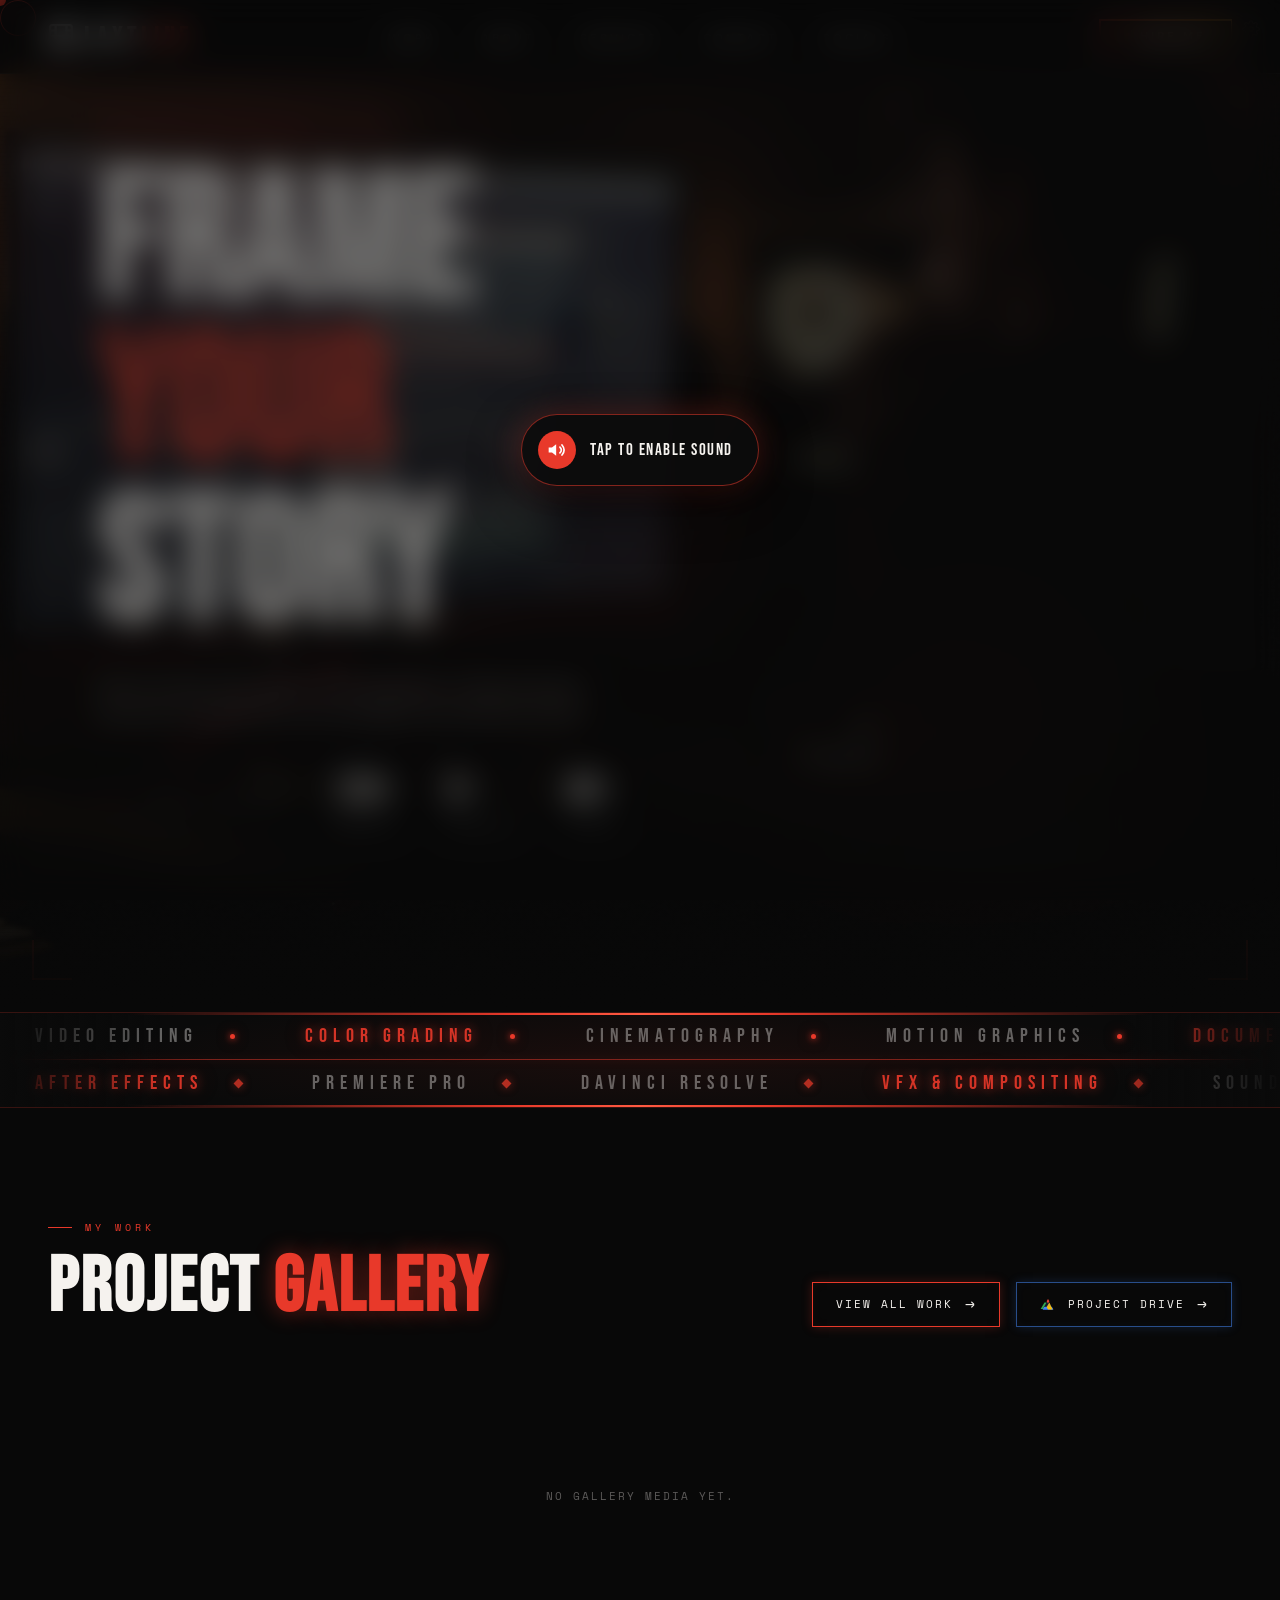
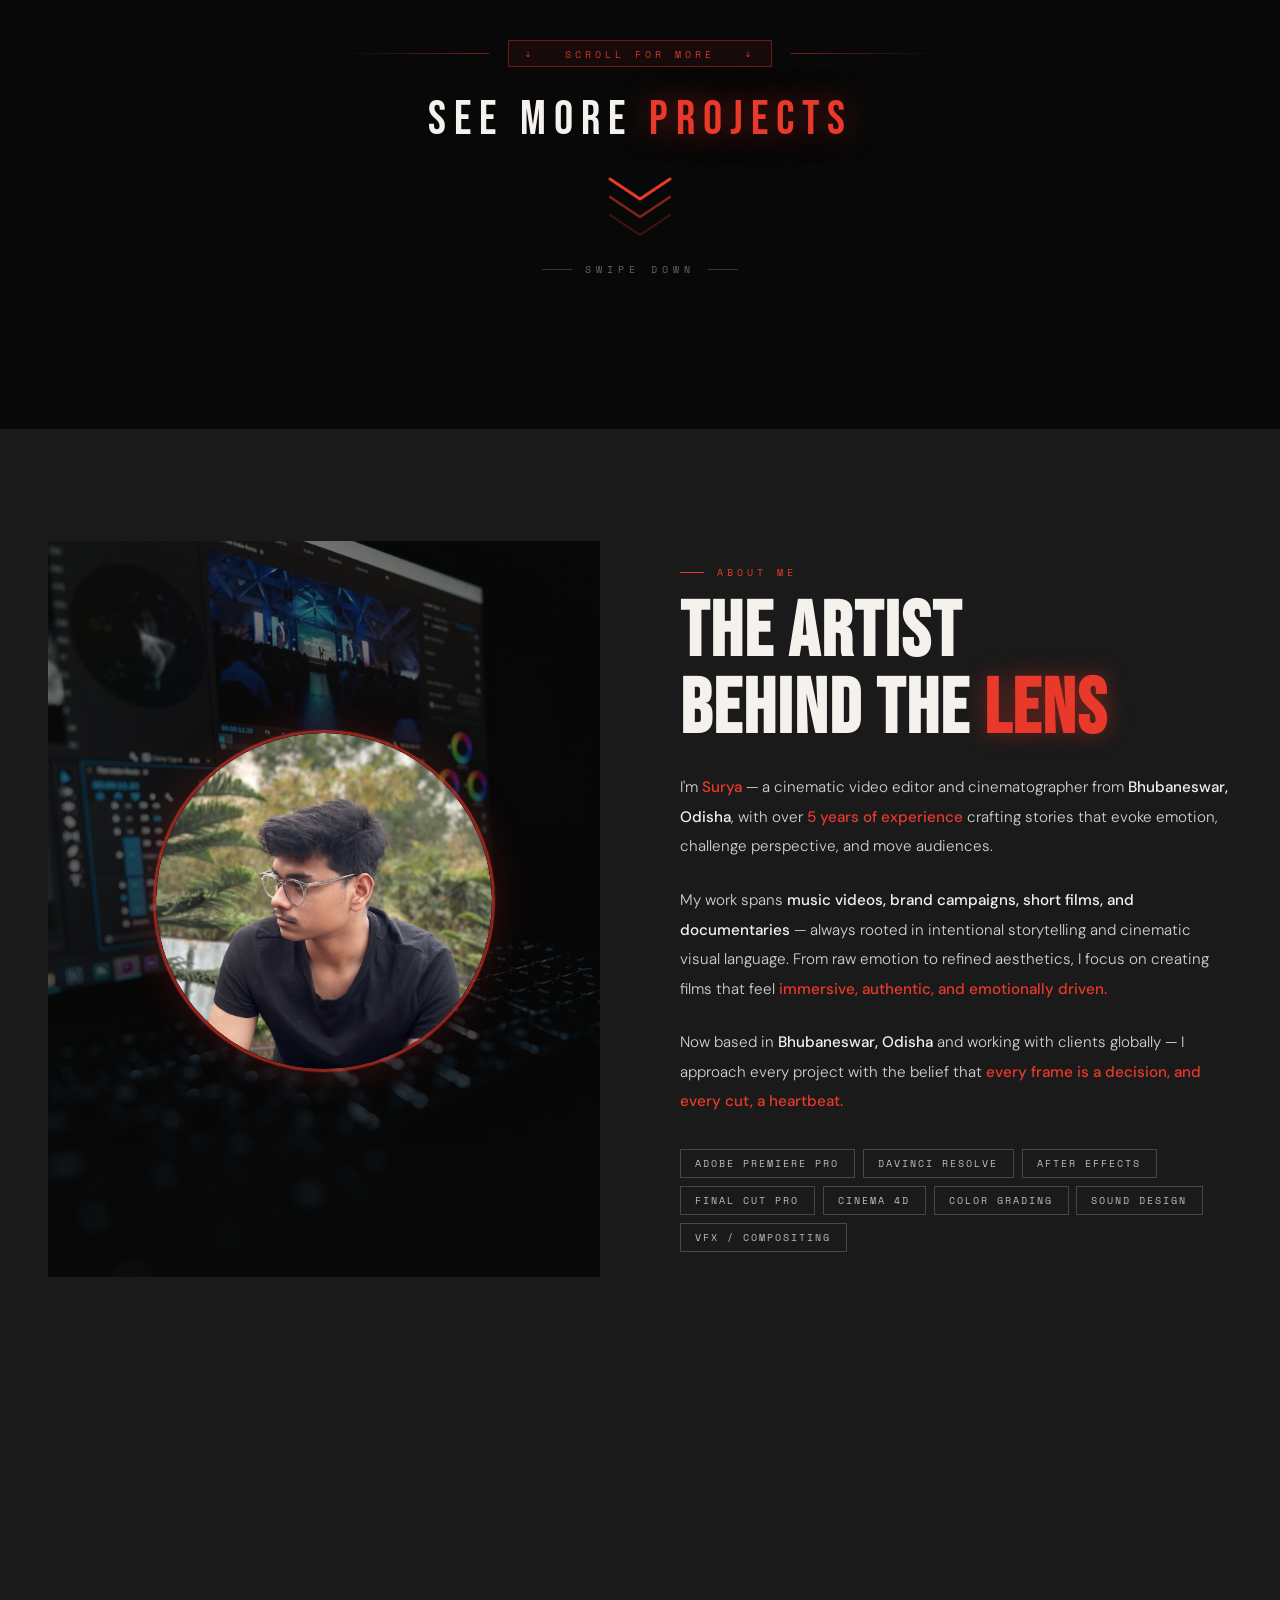
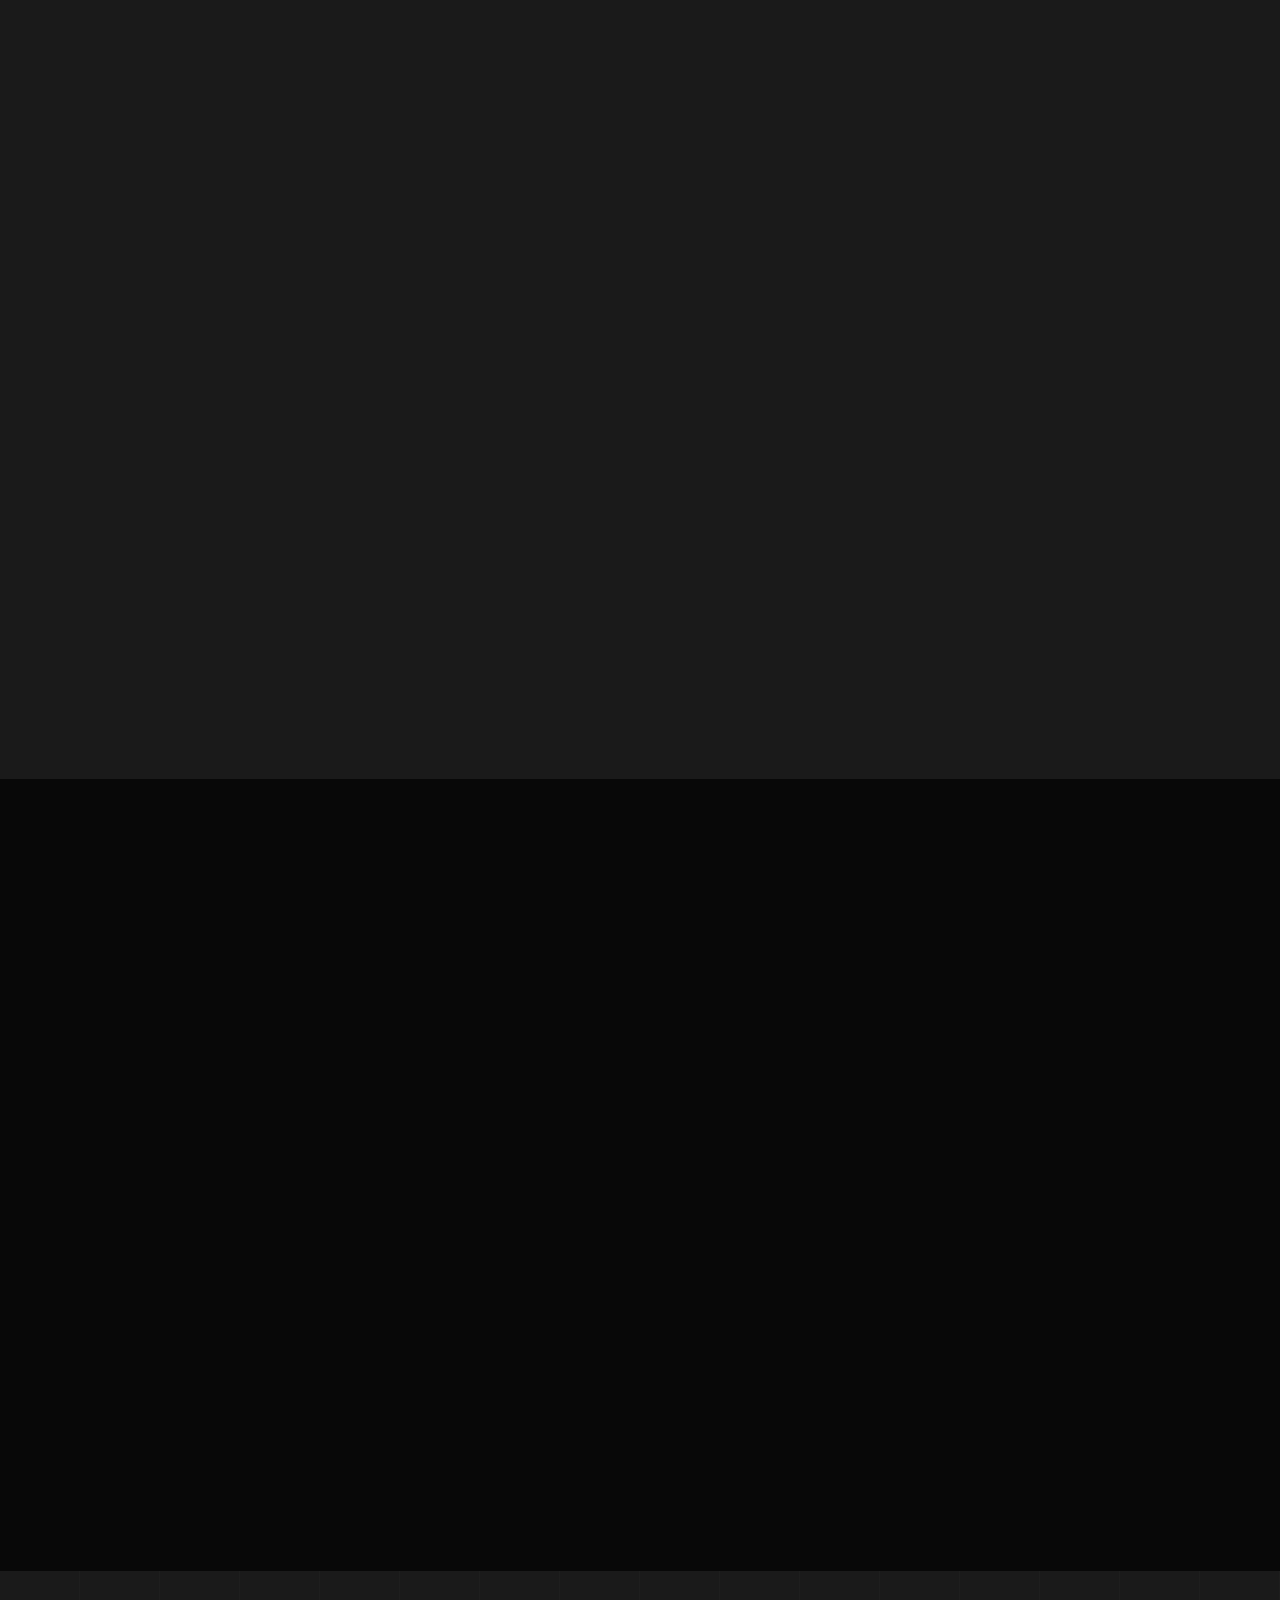
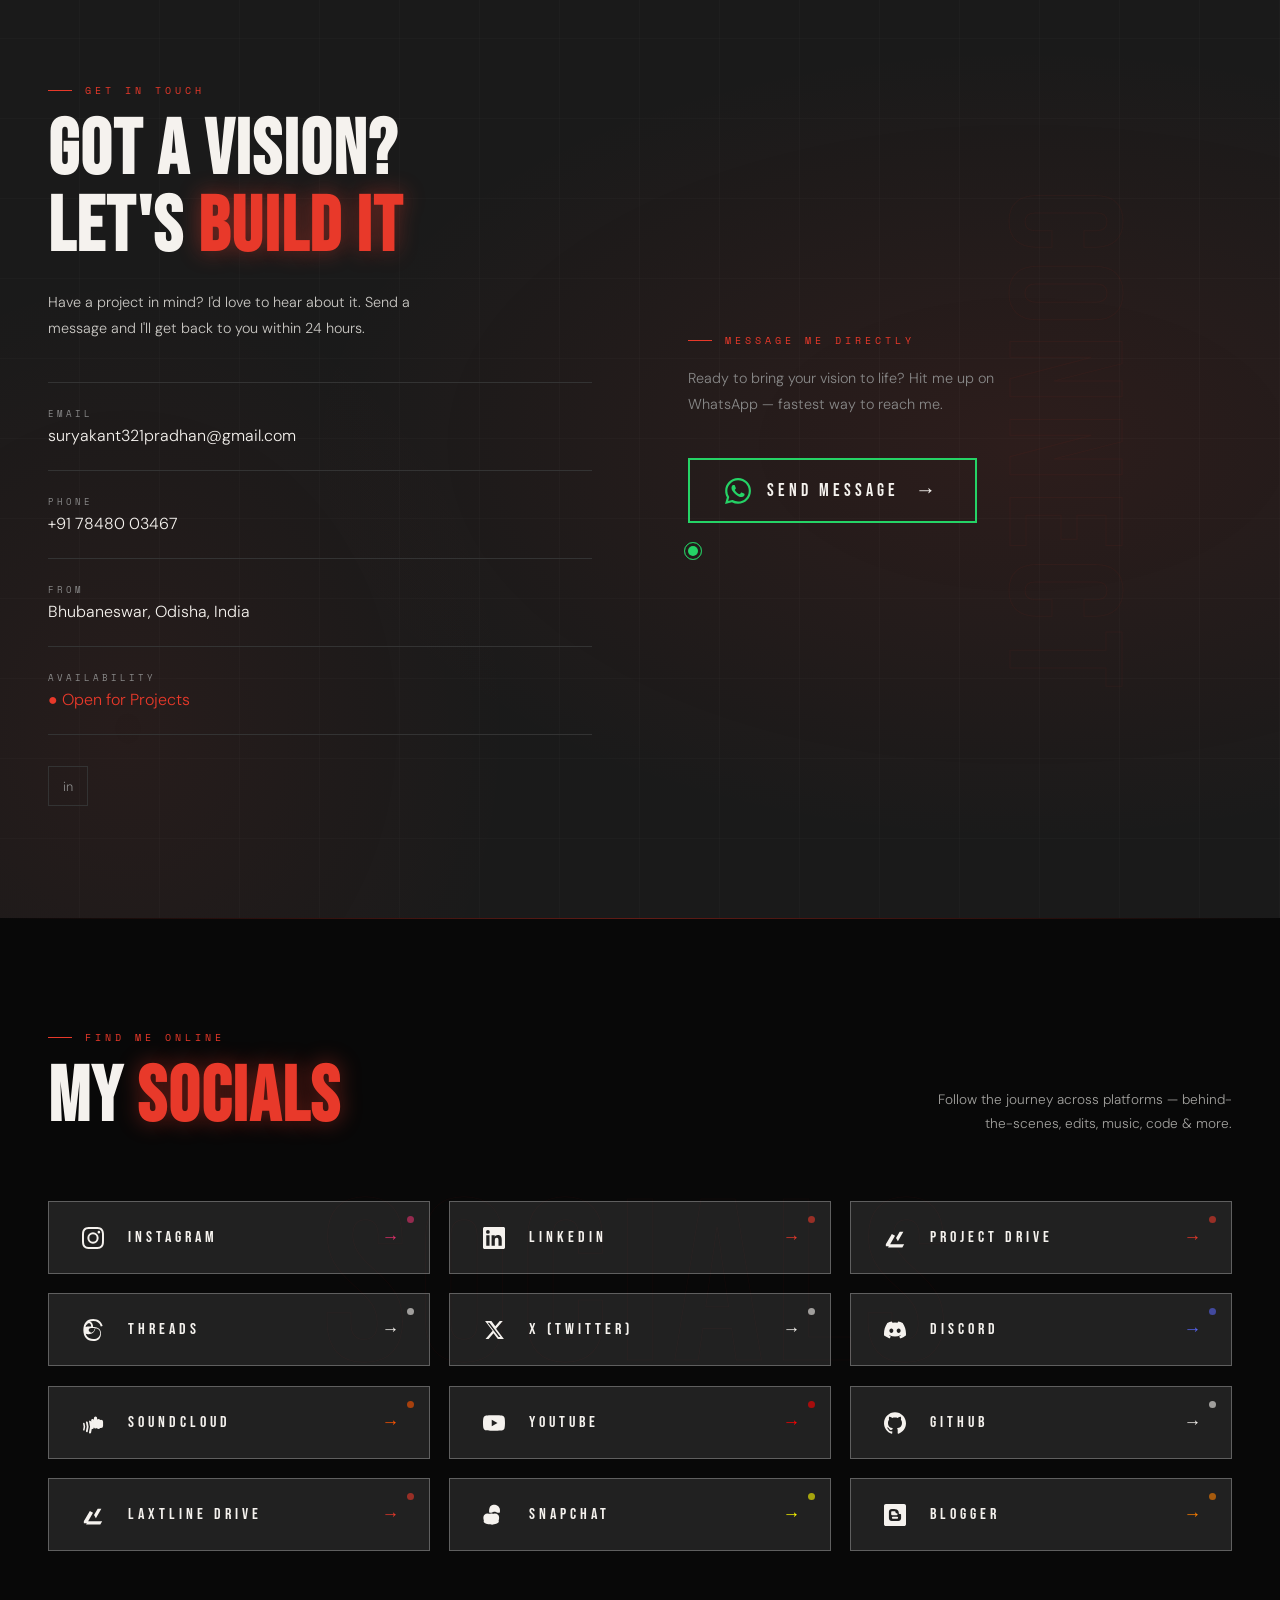
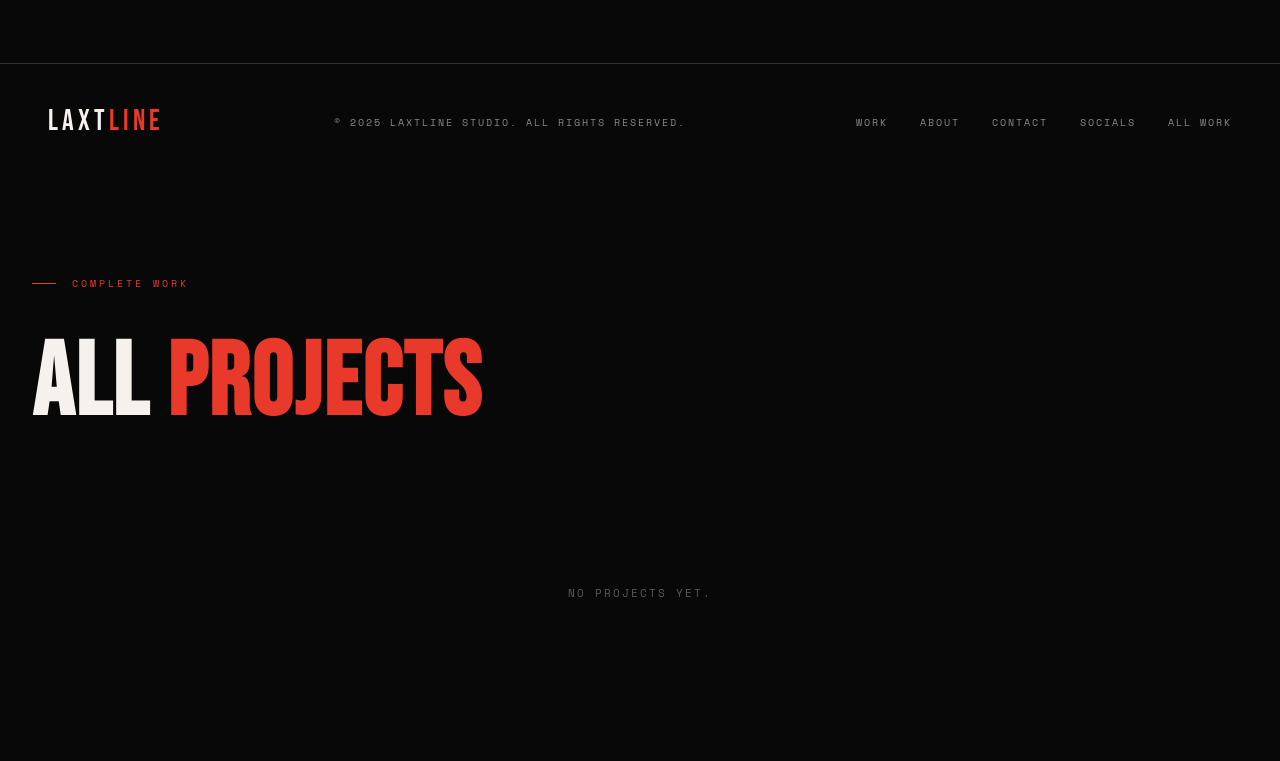
==== commit 694533d3: "Dynamic CDN media system + hidden admin panel" ====
--- a/index.html
+++ b/index.html
@@ -24,21 +24,21 @@
 <meta name="author" content="LAXTLINE Studio — Suryakant Pradhan">
 <meta name="robots" content="index, follow">
 <!-- Canonical + social URLs use a placeholder domain — replace with your real domain when hosted -->
-<link rel="canonical" href="https://www.laxtline.com/">
+<link rel="canonical" href="https://laxt-line-studio.vercel.app/">
 
 <!-- ===== Open Graph — controls link previews on WhatsApp / Facebook / LinkedIn ===== -->
 <meta property="og:type" content="website">
 <meta property="og:site_name" content="LAXTLINE">
 <meta property="og:title" content="LAXTLINE — Visual Storyteller & Video Editor">
 <meta property="og:description" content="Cinematic video edits, VFX, color grading & design by LAXTLINE.">
-<meta property="og:image" content="https://www.laxtline.com/Logo%20%20&amp;%20Background/logo.jpeg">
-<meta property="og:url" content="https://www.laxtline.com/">
+<meta property="og:image" content="https://laxt-line-studio.vercel.app/Logo%20%20&amp;%20Background/logo.jpeg">
+<meta property="og:url" content="https://laxt-line-studio.vercel.app/">
 
 <!-- ===== Twitter / X card — link preview on X ===== -->
 <meta name="twitter:card" content="summary_large_image">
 <meta name="twitter:title" content="LAXTLINE — Visual Storyteller & Video Editor">
 <meta name="twitter:description" content="Cinematic video edits, VFX, color grading & design by LAXTLINE.">
-<meta name="twitter:image" content="https://www.laxtline.com/Logo%20%20&amp;%20Background/logo.jpeg">
+<meta name="twitter:image" content="https://laxt-line-studio.vercel.app/Logo%20%20&amp;%20Background/logo.jpeg">
 
 <title>LAXTLINE — Visual Storyteller & Video Editor</title>
 
@@ -54,6 +54,26 @@
 <link href="https://fonts.googleapis.com/css2?family=Bebas+Neue&family=DM+Sans:ital,wght@0,300;0,400;0,500;0,700;1,300&family=Space+Mono:wght@400;700&display=swap" rel="stylesheet">
 <link rel="stylesheet" href="css/main.css">
 <link rel="stylesheet" href="css/gallery.css">
+<link rel="stylesheet" href="css/admin.css">
+
+<!-- ===== MEDIA CDN CONFIG =====================================================
+     Dynamic media backend. Media files live in the owner's own Google-Drive CDN
+     (drive-media-cdn.vercel.app). Public display uses key-less /api/media/<id>
+     and /api/share/<folderId> endpoints. Upload/delete are gated behind the
+     hidden admin login (top-right icon) and only run after a successful login.
+     ========================================================================== -->
+<script id="media-cdn-config">
+window.LAXT_CDN = {
+  base:    'https://drive-media-cdn.vercel.app',
+  key:     'dmc_c2f5ed7b1bf118404ec05c66e4aa936f77c05afbc1c2c5653c5cb77c41c50260',
+  folders: {
+    gallery:     '1ZIP4YA70RIw_angt0PsjUmUoULTBoUPe',   // Project Gallery  (max 15)
+    allprojects: '1CyZ2XtGjuaYG3eotTI8zGrtRmyANW6H1'    // All Projects     (max 100)
+  },
+  limits:  { gallery: 15, allprojects: 100 },
+  storeKeys: { gallery: 'laxtline_gallery', allprojects: 'laxtline_allprojects' }
+};
+</script>
 
 <!-- ===== SECTION ENTRANCE FX (self-contained, GPU-only, reduced-motion safe) ===== -->
 <style id="fx-section-anim">
@@ -197,7 +217,7 @@
     <li><a href="#contact">Contact</a></li>
     <li><a href="#socials">Socials</a></li>
   </ul>
-  <a href="https://wa.me/917848003467" target="_blank" class="nav-cta"><span class="hire-dot"></span><span class="hire-text">Hire Me</span></a>
+  <a href="https://wa.me/917848003467" target="_blank" rel="noopener noreferrer" class="nav-cta"><span class="hire-dot"></span><span class="hire-text">Hire Me</span></a>
   <button class="hamburger" id="hamburger" aria-label="Menu">
     <span></span><span></span><span></span>
   </button>
@@ -210,7 +230,7 @@
   <a href="#services" onclick="closeMobileNav()">Services</a>
   <a href="#contact" onclick="closeMobileNav()">Contact</a>
   <a href="#socials" onclick="closeMobileNav()">Socials</a>
-  <a href="https://wa.me/917848003467" target="_blank" class="nav-cta-mob"><span class="mob-hire-dot"></span><span class="mob-hire-text">Hire Me</span></a>
+  <a href="https://wa.me/917848003467" target="_blank" rel="noopener noreferrer" class="nav-cta-mob"><span class="mob-hire-dot"></span><span class="mob-hire-text">Hire Me</span></a>
 </div>
 
 <!-- HERO -->
@@ -219,7 +239,7 @@
     <!-- Animated Canvas Background -->
     <canvas id="heroBg" style="position:absolute;inset:0;width:100%;height:100%" aria-hidden="true"></canvas>
     <!-- Hero Background Photo -->
-    <img decoding="async" class="hero-photo" src="[data-uri]" alt="Video Editor at Work">
+    <img decoding="async" class="hero-photo" src="assets/hero-photo.webp" alt="Video Editor at Work">
 
     <!-- Deep red glow blobs -->
     <div class="hero-glow hero-glow-1"></div>
@@ -336,7 +356,7 @@
     </div>
     <div style="display:flex;align-items:center;gap:1rem;flex-wrap:wrap">
       <a href="#all-work" class="work-all" id="viewAllBtn"><span>View All Work</span></a>
-      <a href="https://drive.google.com/drive/folders/1xaQf4mh_WHaPL5rWU0cE3SF1jF-rqdZw?usp=drive_link" target="_blank" class="work-drive-btn">
+      <a href="https://drive.google.com/drive/folders/1xaQf4mh_WHaPL5rWU0cE3SF1jF-rqdZw?usp=drive_link" target="_blank" rel="noopener noreferrer" class="work-drive-btn">
         <span class="drive-icon-wrap">
           <svg viewBox="0 0 24 24" xmlns="http://www.w3.org/2000/svg">
             <path d="M6.28 15.988L4.18 19.538l-.002.003a.75.75 0 00.65 1.125H19.17a.75.75 0 00.65-1.125l-.002-.003-2.1-3.55H6.28z" fill="#4285F4"/>
@@ -373,204 +393,10 @@
        Photos use <img class="gal-photo" loading="lazy"> instead of <video>.
        Add a new card by copying one block and changing the data-* + file path.
        ==================================================================== -->
-  <div class="gallery-grid" id="projectGalleryGrid">
-    <div class="gal-item" data-type="video" data-fs-type="video" data-fs-src="https://res.cloudinary.com/khkzlvqg/video/upload/Velocity_Character_Edit_rpbfzf.mp4" data-fs-cat="Velocity" data-fs-name="Velocity Character Edit">
-      <div class="gal-media-wrap">
-        <video class="gal-video" id="pg01" loop playsinline preload="metadata" muted>
-          <source data-src="https://res.cloudinary.com/khkzlvqg/video/upload/Velocity_Character_Edit_rpbfzf.mp4" type="video/mp4">
-        </video>
-        <div class="gal-overlay"></div>
-        <div class="vid-thumb-overlay"><svg viewBox="0 0 24 24" fill="white"><polygon points="5,3 19,12 5,21"/></svg></div>
-        <div class="gal-play-btn" onclick="galTogglePlay('pg01',this)"><svg viewBox="0 0 24 24" fill="white"><polygon points="5,3 19,12 5,21"/></svg></div>
-        <div class="gal-bottom"><div class="gal-info"><span class="gal-cat">Velocity</span><span class="gal-name">Velocity Character Edit</span></div><button class="gal-mute-btn" title="Mute/Unmute"><svg class="icon-muted" viewBox="0 0 24 24" fill="none" stroke="white" stroke-width="2" style="display:none"><polygon points="11,5 6,9 2,9 2,15 6,15 11,19" fill="white"/><line x1="15" y1="9" x2="21" y2="15"/><line x1="21" y1="9" x2="15" y2="15"/></svg><svg class="icon-sound" viewBox="0 0 24 24" fill="none" stroke="white" stroke-width="2"><polygon points="11,5 6,9 2,9 2,15 6,15 11,19" fill="white"/><path d="M15.5 8.5 Q19 12 15.5 15.5" fill="none"/><path d="M18 6 Q23 12 18 18" fill="none"/></svg></button></div>
-      </div>
-    </div>
-    <div class="gal-item" data-type="video" data-fs-type="video" data-fs-src="https://res.cloudinary.com/khkzlvqg/video/upload/Velocity_Edit_ltmzhh.mp4" data-fs-cat="Velocity" data-fs-name="Velocity Edit">
-      <div class="gal-media-wrap">
-        <video class="gal-video" id="pg02" loop playsinline preload="metadata" muted>
-          <source data-src="https://res.cloudinary.com/khkzlvqg/video/upload/Velocity_Edit_ltmzhh.mp4" type="video/mp4">
-        </video>
-        <div class="gal-overlay"></div>
-        <div class="vid-thumb-overlay"><svg viewBox="0 0 24 24" fill="white"><polygon points="5,3 19,12 5,21"/></svg></div>
-        <div class="gal-play-btn" onclick="galTogglePlay('pg02',this)"><svg viewBox="0 0 24 24" fill="white"><polygon points="5,3 19,12 5,21"/></svg></div>
-        <div class="gal-bottom"><div class="gal-info"><span class="gal-cat">Velocity</span><span class="gal-name">Velocity Edit</span></div><button class="gal-mute-btn" title="Mute/Unmute"><svg class="icon-muted" viewBox="0 0 24 24" fill="none" stroke="white" stroke-width="2" style="display:none"><polygon points="11,5 6,9 2,9 2,15 6,15 11,19" fill="white"/><line x1="15" y1="9" x2="21" y2="15"/><line x1="21" y1="9" x2="15" y2="15"/></svg><svg class="icon-sound" viewBox="0 0 24 24" fill="none" stroke="white" stroke-width="2"><polygon points="11,5 6,9 2,9 2,15 6,15 11,19" fill="white"/><path d="M15.5 8.5 Q19 12 15.5 15.5" fill="none"/><path d="M18 6 Q23 12 18 18" fill="none"/></svg></button></div>
-      </div>
-    </div>
-    <div class="gal-item gal-wide" data-type="video" data-fs-type="video" data-fs-src="https://res.cloudinary.com/khkzlvqg/video/upload/Velocity_Reel_Edit_nwjcsx.mp4" data-fs-cat="Velocity" data-fs-name="Velocity Reel Edit">
-      <div class="gal-media-wrap">
-        <video class="gal-video" id="pg03" loop playsinline preload="metadata" muted>
-          <source data-src="https://res.cloudinary.com/khkzlvqg/video/upload/Velocity_Reel_Edit_nwjcsx.mp4" type="video/mp4">
-        </video>
-        <div class="gal-overlay"></div>
-        <div class="vid-thumb-overlay"><svg viewBox="0 0 24 24" fill="white"><polygon points="5,3 19,12 5,21"/></svg></div>
-        <div class="gal-play-btn" onclick="galTogglePlay('pg03',this)"><svg viewBox="0 0 24 24" fill="white"><polygon points="5,3 19,12 5,21"/></svg></div>
-        <div class="gal-bottom"><div class="gal-info"><span class="gal-cat">Velocity</span><span class="gal-name">Velocity Reel Edit</span></div><button class="gal-mute-btn" title="Mute/Unmute"><svg class="icon-muted" viewBox="0 0 24 24" fill="none" stroke="white" stroke-width="2" style="display:none"><polygon points="11,5 6,9 2,9 2,15 6,15 11,19" fill="white"/><line x1="15" y1="9" x2="21" y2="15"/><line x1="21" y1="9" x2="15" y2="15"/></svg><svg class="icon-sound" viewBox="0 0 24 24" fill="none" stroke="white" stroke-width="2"><polygon points="11,5 6,9 2,9 2,15 6,15 11,19" fill="white"/><path d="M15.5 8.5 Q19 12 15.5 15.5" fill="none"/><path d="M18 6 Q23 12 18 18" fill="none"/></svg></button></div>
-      </div>
-    </div>
-    <div class="gal-item" data-type="video" data-fs-type="video" data-fs-src="https://res.cloudinary.com/khkzlvqg/video/upload/Vfx_Edit_lngqt3.mp4" data-fs-cat="VFX" data-fs-name="VFX Edit">
-      <div class="gal-media-wrap">
-        <video class="gal-video" id="pg04" loop playsinline preload="metadata" muted>
-          <source data-src="https://res.cloudinary.com/khkzlvqg/video/upload/Vfx_Edit_lngqt3.mp4" type="video/mp4">
-        </video>
-        <div class="gal-overlay"></div>
-        <div class="vid-thumb-overlay"><svg viewBox="0 0 24 24" fill="white"><polygon points="5,3 19,12 5,21"/></svg></div>
-        <div class="gal-play-btn" onclick="galTogglePlay('pg04',this)"><svg viewBox="0 0 24 24" fill="white"><polygon points="5,3 19,12 5,21"/></svg></div>
-        <div class="gal-bottom"><div class="gal-info"><span class="gal-cat">VFX</span><span class="gal-name">VFX Edit</span></div><button class="gal-mute-btn" title="Mute/Unmute"><svg class="icon-muted" viewBox="0 0 24 24" fill="none" stroke="white" stroke-width="2" style="display:none"><polygon points="11,5 6,9 2,9 2,15 6,15 11,19" fill="white"/><line x1="15" y1="9" x2="21" y2="15"/><line x1="21" y1="9" x2="15" y2="15"/></svg><svg class="icon-sound" viewBox="0 0 24 24" fill="none" stroke="white" stroke-width="2"><polygon points="11,5 6,9 2,9 2,15 6,15 11,19" fill="white"/><path d="M15.5 8.5 Q19 12 15.5 15.5" fill="none"/><path d="M18 6 Q23 12 18 18" fill="none"/></svg></button></div>
-      </div>
-    </div>
-    <div class="gal-item" data-type="video" data-fs-type="video" data-fs-src="https://res.cloudinary.com/khkzlvqg/video/upload/Aesthetic_Edit_jcsgkz.mp4" data-fs-cat="Aesthetic" data-fs-name="Aesthetic Edit">
-      <div class="gal-media-wrap">
-        <video class="gal-video" id="pg05" loop playsinline preload="metadata" muted>
-          <source data-src="https://res.cloudinary.com/khkzlvqg/video/upload/Aesthetic_Edit_jcsgkz.mp4" type="video/mp4">
-        </video>
-        <div class="gal-overlay"></div>
-        <div class="vid-thumb-overlay"><svg viewBox="0 0 24 24" fill="white"><polygon points="5,3 19,12 5,21"/></svg></div>
-        <div class="gal-play-btn" onclick="galTogglePlay('pg05',this)"><svg viewBox="0 0 24 24" fill="white"><polygon points="5,3 19,12 5,21"/></svg></div>
-        <div class="gal-bottom"><div class="gal-info"><span class="gal-cat">Aesthetic</span><span class="gal-name">Aesthetic Edit</span></div><button class="gal-mute-btn" title="Mute/Unmute"><svg class="icon-muted" viewBox="0 0 24 24" fill="none" stroke="white" stroke-width="2" style="display:none"><polygon points="11,5 6,9 2,9 2,15 6,15 11,19" fill="white"/><line x1="15" y1="9" x2="21" y2="15"/><line x1="21" y1="9" x2="15" y2="15"/></svg><svg class="icon-sound" viewBox="0 0 24 24" fill="none" stroke="white" stroke-width="2"><polygon points="11,5 6,9 2,9 2,15 6,15 11,19" fill="white"/><path d="M15.5 8.5 Q19 12 15.5 15.5" fill="none"/><path d="M18 6 Q23 12 18 18" fill="none"/></svg></button></div>
-      </div>
-    </div>
-    <div class="gal-item gal-wide" data-type="photo" data-fs-type="photo" data-fs-src="https://res.cloudinary.com/khkzlvqg/image/upload/v1783788608/Color_grading_znp84a.jpg" data-fs-cat="Color Grade" data-fs-name="Color Grading">
-      <div class="gal-media-wrap">
-        <img decoding="async" class="gal-photo" src="https://res.cloudinary.com/khkzlvqg/image/upload/v1783788608/Color_grading_znp84a.jpg" alt="Color Grading" loading="lazy">
-        <div class="gal-overlay"></div>
-        <div class="gal-bottom"><div class="gal-info"><span class="gal-cat">Color Grade</span><span class="gal-name">Color Grading</span></div></div>
-      </div>
-    </div>
-    <div class="gal-item" data-type="video" data-fs-type="video" data-fs-src="https://res.cloudinary.com/khkzlvqg/video/upload/Commercial_Edit_drwjlw.mp4" data-fs-cat="Commercial" data-fs-name="Commercial Edit">
-      <div class="gal-media-wrap">
-        <video class="gal-video" id="pg06" loop playsinline preload="metadata" muted>
-          <source data-src="https://res.cloudinary.com/khkzlvqg/video/upload/Commercial_Edit_drwjlw.mp4" type="video/mp4">
-        </video>
-        <div class="gal-overlay"></div>
-        <div class="vid-thumb-overlay"><svg viewBox="0 0 24 24" fill="white"><polygon points="5,3 19,12 5,21"/></svg></div>
-        <div class="gal-play-btn" onclick="galTogglePlay('pg06',this)"><svg viewBox="0 0 24 24" fill="white"><polygon points="5,3 19,12 5,21"/></svg></div>
-        <div class="gal-bottom"><div class="gal-info"><span class="gal-cat">Commercial</span><span class="gal-name">Commercial Edit</span></div><button class="gal-mute-btn" title="Mute/Unmute"><svg class="icon-muted" viewBox="0 0 24 24" fill="none" stroke="white" stroke-width="2" style="display:none"><polygon points="11,5 6,9 2,9 2,15 6,15 11,19" fill="white"/><line x1="15" y1="9" x2="21" y2="15"/><line x1="21" y1="9" x2="15" y2="15"/></svg><svg class="icon-sound" viewBox="0 0 24 24" fill="none" stroke="white" stroke-width="2"><polygon points="11,5 6,9 2,9 2,15 6,15 11,19" fill="white"/><path d="M15.5 8.5 Q19 12 15.5 15.5" fill="none"/><path d="M18 6 Q23 12 18 18" fill="none"/></svg></button></div>
-      </div>
-    </div>
-    <div class="gal-item gal-wide" data-type="video" data-fs-type="video" data-fs-src="https://res.cloudinary.com/khkzlvqg/video/upload/Commercial_Edit_vbutkw.mp4" data-fs-cat="Commercial" data-fs-name="Commercial Edit II">
-      <div class="gal-media-wrap">
-        <video class="gal-video" id="pg07" loop playsinline preload="metadata" muted>
-          <source data-src="https://res.cloudinary.com/khkzlvqg/video/upload/Commercial_Edit_vbutkw.mp4" type="video/mp4">
-        </video>
-        <div class="gal-overlay"></div>
-        <div class="vid-thumb-overlay"><svg viewBox="0 0 24 24" fill="white"><polygon points="5,3 19,12 5,21"/></svg></div>
-        <div class="gal-play-btn" onclick="galTogglePlay('pg07',this)"><svg viewBox="0 0 24 24" fill="white"><polygon points="5,3 19,12 5,21"/></svg></div>
-        <div class="gal-bottom"><div class="gal-info"><span class="gal-cat">Commercial</span><span class="gal-name">Commercial Edit II</span></div><button class="gal-mute-btn" title="Mute/Unmute"><svg class="icon-muted" viewBox="0 0 24 24" fill="none" stroke="white" stroke-width="2" style="display:none"><polygon points="11,5 6,9 2,9 2,15 6,15 11,19" fill="white"/><line x1="15" y1="9" x2="21" y2="15"/><line x1="21" y1="9" x2="15" y2="15"/></svg><svg class="icon-sound" viewBox="0 0 24 24" fill="none" stroke="white" stroke-width="2"><polygon points="11,5 6,9 2,9 2,15 6,15 11,19" fill="white"/><path d="M15.5 8.5 Q19 12 15.5 15.5" fill="none"/><path d="M18 6 Q23 12 18 18" fill="none"/></svg></button></div>
-      </div>
-    </div>
-    <div class="gal-item" data-type="video" data-fs-type="video" data-fs-src="https://res.cloudinary.com/khkzlvqg/video/upload/Commercial_Edit_drwjlw.mp4" data-fs-cat="Corporate" data-fs-name="Corporate Edit">
-      <div class="gal-media-wrap">
-        <video class="gal-video" id="pg08" loop playsinline preload="metadata" muted>
-          <source data-src="https://res.cloudinary.com/khkzlvqg/video/upload/Commercial_Edit_drwjlw.mp4" type="video/mp4">
-        </video>
-        <div class="gal-overlay"></div>
-        <div class="vid-thumb-overlay"><svg viewBox="0 0 24 24" fill="white"><polygon points="5,3 19,12 5,21"/></svg></div>
-        <div class="gal-play-btn" onclick="galTogglePlay('pg08',this)"><svg viewBox="0 0 24 24" fill="white"><polygon points="5,3 19,12 5,21"/></svg></div>
-        <div class="gal-bottom"><div class="gal-info"><span class="gal-cat">Corporate</span><span class="gal-name">Corporate Edit</span></div><button class="gal-mute-btn" title="Mute/Unmute"><svg class="icon-muted" viewBox="0 0 24 24" fill="none" stroke="white" stroke-width="2" style="display:none"><polygon points="11,5 6,9 2,9 2,15 6,15 11,19" fill="white"/><line x1="15" y1="9" x2="21" y2="15"/><line x1="21" y1="9" x2="15" y2="15"/></svg><svg class="icon-sound" viewBox="0 0 24 24" fill="none" stroke="white" stroke-width="2"><polygon points="11,5 6,9 2,9 2,15 6,15 11,19" fill="white"/><path d="M15.5 8.5 Q19 12 15.5 15.5" fill="none"/><path d="M18 6 Q23 12 18 18" fill="none"/></svg></button></div>
-      </div>
-    </div>
-    <div class="gal-item gal-wide" data-type="photo" data-fs-type="photo" data-fs-src="https://res.cloudinary.com/khkzlvqg/image/upload/v1783788711/Cyberpunk_Edit_eapg4z.jpg" data-fs-cat="Cyberpunk" data-fs-name="Cyberpunk Edit">
-      <div class="gal-media-wrap">
-        <img decoding="async" class="gal-photo" src="https://res.cloudinary.com/khkzlvqg/image/upload/v1783788711/Cyberpunk_Edit_eapg4z.jpg" alt="Cyberpunk Edit" loading="lazy">
-        <div class="gal-overlay"></div>
-        <div class="gal-bottom"><div class="gal-info"><span class="gal-cat">Cyberpunk</span><span class="gal-name">Cyberpunk Edit</span></div></div>
-      </div>
-    </div>
-    <div class="gal-item gal-wide" data-type="photo" data-fs-type="photo" data-fs-src="https://res.cloudinary.com/khkzlvqg/image/upload/v1783788722/Fantasy_Edit_h9gjpq.jpg" data-fs-cat="Fantasy" data-fs-name="Fantasy Edit">
-      <div class="gal-media-wrap">
-        <img decoding="async" class="gal-photo" src="https://res.cloudinary.com/khkzlvqg/image/upload/v1783788722/Fantasy_Edit_h9gjpq.jpg" alt="Fantasy Edit" loading="lazy">
-        <div class="gal-overlay"></div>
-        <div class="gal-bottom"><div class="gal-info"><span class="gal-cat">Fantasy</span><span class="gal-name">Fantasy Edit</span></div></div>
-      </div>
-    </div>
-    <div class="gal-item gal-wide" data-type="video" data-fs-type="video" data-fs-src="All Projects/Gaming Shorts Edit..mp4" data-fs-cat="Gaming" data-fs-name="Gaming Shorts Edit">
-      <div class="gal-media-wrap">
-        <video class="gal-video" id="pg09" loop playsinline preload="metadata" muted>
-          <source data-src="All Projects/Gaming Shorts Edit..mp4" type="video/mp4">
-        </video>
-        <div class="gal-overlay"></div>
-        <div class="vid-thumb-overlay"><svg viewBox="0 0 24 24" fill="white"><polygon points="5,3 19,12 5,21"/></svg></div>
-        <div class="gal-play-btn" onclick="galTogglePlay('pg09',this)"><svg viewBox="0 0 24 24" fill="white"><polygon points="5,3 19,12 5,21"/></svg></div>
-        <div class="gal-bottom"><div class="gal-info"><span class="gal-cat">Gaming</span><span class="gal-name">Gaming Shorts Edit</span></div><button class="gal-mute-btn" title="Mute/Unmute"><svg class="icon-muted" viewBox="0 0 24 24" fill="none" stroke="white" stroke-width="2" style="display:none"><polygon points="11,5 6,9 2,9 2,15 6,15 11,19" fill="white"/><line x1="15" y1="9" x2="21" y2="15"/><line x1="21" y1="9" x2="15" y2="15"/></svg><svg class="icon-sound" viewBox="0 0 24 24" fill="none" stroke="white" stroke-width="2"><polygon points="11,5 6,9 2,9 2,15 6,15 11,19" fill="white"/><path d="M15.5 8.5 Q19 12 15.5 15.5" fill="none"/><path d="M18 6 Q23 12 18 18" fill="none"/></svg></button></div>
-      </div>
-    </div>
-    <div class="gal-item" data-type="video" data-fs-type="video" data-fs-src="https://res.cloudinary.com/khkzlvqg/video/upload/Influencer_Edit._o7epeu.mp4" data-fs-cat="Influencer" data-fs-name="Influencer Edit">
-      <div class="gal-media-wrap">
-        <video class="gal-video" id="pg10" loop playsinline preload="metadata" muted>
-          <source data-src="https://res.cloudinary.com/khkzlvqg/video/upload/Influencer_Edit._o7epeu.mp4" type="video/mp4">
-        </video>
-        <div class="gal-overlay"></div>
-        <div class="vid-thumb-overlay"><svg viewBox="0 0 24 24" fill="white"><polygon points="5,3 19,12 5,21"/></svg></div>
-        <div class="gal-play-btn" onclick="galTogglePlay('pg10',this)"><svg viewBox="0 0 24 24" fill="white"><polygon points="5,3 19,12 5,21"/></svg></div>
-        <div class="gal-bottom"><div class="gal-info"><span class="gal-cat">Influencer</span><span class="gal-name">Influencer Edit</span></div><button class="gal-mute-btn" title="Mute/Unmute"><svg class="icon-muted" viewBox="0 0 24 24" fill="none" stroke="white" stroke-width="2" style="display:none"><polygon points="11,5 6,9 2,9 2,15 6,15 11,19" fill="white"/><line x1="15" y1="9" x2="21" y2="15"/><line x1="21" y1="9" x2="15" y2="15"/></svg><svg class="icon-sound" viewBox="0 0 24 24" fill="none" stroke="white" stroke-width="2"><polygon points="11,5 6,9 2,9 2,15 6,15 11,19" fill="white"/><path d="M15.5 8.5 Q19 12 15.5 15.5" fill="none"/><path d="M18 6 Q23 12 18 18" fill="none"/></svg></button></div>
-      </div>
-    </div>
-    <div class="gal-item" data-type="video" data-fs-type="video" data-fs-src="https://res.cloudinary.com/khkzlvqg/video/upload/Influencer_Edit_e3tk33.mp4" data-fs-cat="Influencer" data-fs-name="Influencer Edit II">
-      <div class="gal-media-wrap">
-        <video class="gal-video" id="pg11" loop playsinline preload="metadata" muted>
-          <source data-src="https://res.cloudinary.com/khkzlvqg/video/upload/Influencer_Edit_e3tk33.mp4" type="video/mp4">
-        </video>
-        <div class="gal-overlay"></div>
-        <div class="vid-thumb-overlay"><svg viewBox="0 0 24 24" fill="white"><polygon points="5,3 19,12 5,21"/></svg></div>
-        <div class="gal-play-btn" onclick="galTogglePlay('pg11',this)"><svg viewBox="0 0 24 24" fill="white"><polygon points="5,3 19,12 5,21"/></svg></div>
-        <div class="gal-bottom"><div class="gal-info"><span class="gal-cat">Influencer</span><span class="gal-name">Influencer Edit II</span></div><button class="gal-mute-btn" title="Mute/Unmute"><svg class="icon-muted" viewBox="0 0 24 24" fill="none" stroke="white" stroke-width="2" style="display:none"><polygon points="11,5 6,9 2,9 2,15 6,15 11,19" fill="white"/><line x1="15" y1="9" x2="21" y2="15"/><line x1="21" y1="9" x2="15" y2="15"/></svg><svg class="icon-sound" viewBox="0 0 24 24" fill="none" stroke="white" stroke-width="2"><polygon points="11,5 6,9 2,9 2,15 6,15 11,19" fill="white"/><path d="M15.5 8.5 Q19 12 15.5 15.5" fill="none"/><path d="M18 6 Q23 12 18 18" fill="none"/></svg></button></div>
-      </div>
-    </div>
-    <div class="gal-item gal-wide" data-type="photo" data-fs-type="photo" data-fs-src="https://res.cloudinary.com/khkzlvqg/image/upload/v1783788631/Instagram_Aesthetic_Edit_dlpabx.jpg" data-fs-cat="Instagram" data-fs-name="Instagram Aesthetic Edit">
-      <div class="gal-media-wrap">
-        <img decoding="async" class="gal-photo" src="https://res.cloudinary.com/khkzlvqg/image/upload/v1783788631/Instagram_Aesthetic_Edit_dlpabx.jpg" alt="Instagram Aesthetic Edit" loading="lazy">
-        <div class="gal-overlay"></div>
-        <div class="gal-bottom"><div class="gal-info"><span class="gal-cat">Instagram</span><span class="gal-name">Instagram Aesthetic Edit</span></div></div>
-      </div>
-    </div>
-    <div class="gal-item gal-wide" data-type="video" data-fs-type="video" data-fs-src="https://res.cloudinary.com/khkzlvqg/video/upload/Montage_Edit_Gaming._em7mia.mp4" data-fs-cat="Gaming" data-fs-name="Montage Edit (Gaming)">
-      <div class="gal-media-wrap">
-        <video class="gal-video" id="pg12" loop playsinline preload="metadata" muted>
-          <source data-src="https://res.cloudinary.com/khkzlvqg/video/upload/Montage_Edit_Gaming._em7mia.mp4" type="video/mp4">
-        </video>
-        <div class="gal-overlay"></div>
-        <div class="vid-thumb-overlay"><svg viewBox="0 0 24 24" fill="white"><polygon points="5,3 19,12 5,21"/></svg></div>
-        <div class="gal-play-btn" onclick="galTogglePlay('pg12',this)"><svg viewBox="0 0 24 24" fill="white"><polygon points="5,3 19,12 5,21"/></svg></div>
-        <div class="gal-bottom"><div class="gal-info"><span class="gal-cat">Gaming</span><span class="gal-name">Montage Edit (Gaming)</span></div><button class="gal-mute-btn" title="Mute/Unmute"><svg class="icon-muted" viewBox="0 0 24 24" fill="none" stroke="white" stroke-width="2" style="display:none"><polygon points="11,5 6,9 2,9 2,15 6,15 11,19" fill="white"/><line x1="15" y1="9" x2="21" y2="15"/><line x1="21" y1="9" x2="15" y2="15"/></svg><svg class="icon-sound" viewBox="0 0 24 24" fill="none" stroke="white" stroke-width="2"><polygon points="11,5 6,9 2,9 2,15 6,15 11,19" fill="white"/><path d="M15.5 8.5 Q19 12 15.5 15.5" fill="none"/><path d="M18 6 Q23 12 18 18" fill="none"/></svg></button></div>
-      </div>
-    </div>
-    <div class="gal-item" data-type="photo" data-fs-type="photo" data-fs-src="https://res.cloudinary.com/khkzlvqg/image/upload/v1783788608/Post_Design_avxbu8.jpg" data-fs-cat="Design" data-fs-name="Post Design">
-      <div class="gal-media-wrap">
-        <img decoding="async" class="gal-photo" src="https://res.cloudinary.com/khkzlvqg/image/upload/v1783788608/Post_Design_avxbu8.jpg" alt="Post Design" loading="lazy">
-        <div class="gal-overlay"></div>
-        <div class="gal-bottom"><div class="gal-info"><span class="gal-cat">Design</span><span class="gal-name">Post Design</span></div></div>
-      </div>
-    </div>
-    <div class="gal-item" data-type="video" data-fs-type="video" data-fs-src="https://res.cloudinary.com/khkzlvqg/video/upload/Smooth_Transition_Edit_g7gha6.mp4" data-fs-cat="Transition" data-fs-name="Smooth Transition Edit">
-      <div class="gal-media-wrap">
-        <video class="gal-video" id="pg13" loop playsinline preload="metadata" muted>
-          <source data-src="https://res.cloudinary.com/khkzlvqg/video/upload/Smooth_Transition_Edit_g7gha6.mp4" type="video/mp4">
-        </video>
-        <div class="gal-overlay"></div>
-        <div class="vid-thumb-overlay"><svg viewBox="0 0 24 24" fill="white"><polygon points="5,3 19,12 5,21"/></svg></div>
-        <div class="gal-play-btn" onclick="galTogglePlay('pg13',this)"><svg viewBox="0 0 24 24" fill="white"><polygon points="5,3 19,12 5,21"/></svg></div>
-        <div class="gal-bottom"><div class="gal-info"><span class="gal-cat">Transition</span><span class="gal-name">Smooth Transition Edit</span></div><button class="gal-mute-btn" title="Mute/Unmute"><svg class="icon-muted" viewBox="0 0 24 24" fill="none" stroke="white" stroke-width="2" style="display:none"><polygon points="11,5 6,9 2,9 2,15 6,15 11,19" fill="white"/><line x1="15" y1="9" x2="21" y2="15"/><line x1="21" y1="9" x2="15" y2="15"/></svg><svg class="icon-sound" viewBox="0 0 24 24" fill="none" stroke="white" stroke-width="2"><polygon points="11,5 6,9 2,9 2,15 6,15 11,19" fill="white"/><path d="M15.5 8.5 Q19 12 15.5 15.5" fill="none"/><path d="M18 6 Q23 12 18 18" fill="none"/></svg></button></div>
-      </div>
-    </div>
-    <div class="gal-item gal-wide" data-type="photo" data-fs-type="photo" data-fs-src="https://res.cloudinary.com/khkzlvqg/image/upload/v1783788595/Thumbnail_Edit_cvk0bj.jpg" data-fs-cat="Thumbnail" data-fs-name="Thumbnail Edit">
-      <div class="gal-media-wrap">
-        <img decoding="async" class="gal-photo" src="https://res.cloudinary.com/khkzlvqg/image/upload/v1783788595/Thumbnail_Edit_cvk0bj.jpg" alt="Thumbnail Edit" loading="lazy">
-        <div class="gal-overlay"></div>
-        <div class="gal-bottom"><div class="gal-info"><span class="gal-cat">Thumbnail</span><span class="gal-name">Thumbnail Edit</span></div></div>
-      </div>
-    </div>
-    <div class="gal-item" data-type="video" data-fs-type="video" data-fs-src="https://res.cloudinary.com/khkzlvqg/video/upload/Typography_Edit_qdu39n.mp4" data-fs-cat="Typography" data-fs-name="Typography Edit">
-      <div class="gal-media-wrap">
-        <video class="gal-video" id="pg14" loop playsinline preload="metadata" muted>
-          <source data-src="https://res.cloudinary.com/khkzlvqg/video/upload/Typography_Edit_qdu39n.mp4" type="video/mp4">
-        </video>
-        <div class="gal-overlay"></div>
-        <div class="vid-thumb-overlay"><svg viewBox="0 0 24 24" fill="white"><polygon points="5,3 19,12 5,21"/></svg></div>
-        <div class="gal-play-btn" onclick="galTogglePlay('pg14',this)"><svg viewBox="0 0 24 24" fill="white"><polygon points="5,3 19,12 5,21"/></svg></div>
-        <div class="gal-bottom"><div class="gal-info"><span class="gal-cat">Typography</span><span class="gal-name">Typography Edit</span></div><button class="gal-mute-btn" title="Mute/Unmute"><svg class="icon-muted" viewBox="0 0 24 24" fill="none" stroke="white" stroke-width="2" style="display:none"><polygon points="11,5 6,9 2,9 2,15 6,15 11,19" fill="white"/><line x1="15" y1="9" x2="21" y2="15"/><line x1="21" y1="9" x2="15" y2="15"/></svg><svg class="icon-sound" viewBox="0 0 24 24" fill="none" stroke="white" stroke-width="2"><polygon points="11,5 6,9 2,9 2,15 6,15 11,19" fill="white"/><path d="M15.5 8.5 Q19 12 15.5 15.5" fill="none"/><path d="M18 6 Q23 12 18 18" fill="none"/></svg></button></div>
-      </div>
-    </div>
-  </div>
+  <!-- Populated dynamically by js/05-media-engine.js from CDN folder "laxtline_gallery".
+       Admin uploads/deletes/reorders via the hidden panel; site re-renders on change. -->
+  <div class="gallery-grid" id="projectGalleryGrid" data-media-section="gallery"></div>
+  <div class="media-empty" id="galleryEmpty" hidden>No gallery media yet.</div>
 
     <!-- SCROLL MORE INDICATOR -->
   <div class="scroll-more reveal" onclick="document.getElementById('all-work').scrollIntoView({behavior:'smooth'})">
@@ -611,10 +437,10 @@
   <div class="reveal-left">
     <div class="about-img-wrap">
       <div class="about-img-placeholder">
-        <img decoding="async" loading="lazy" class="about-bg-img" src="[data-uri]" alt="Studio Background">
+        <img decoding="async" loading="lazy" class="about-bg-img" src="assets/about-bg.jpg" alt="Studio Background">
         <div class="about-bg-overlay"></div>
         <div class="about-dp-wrap">
-          <img decoding="async" class="about-dp" src="[data-uri]